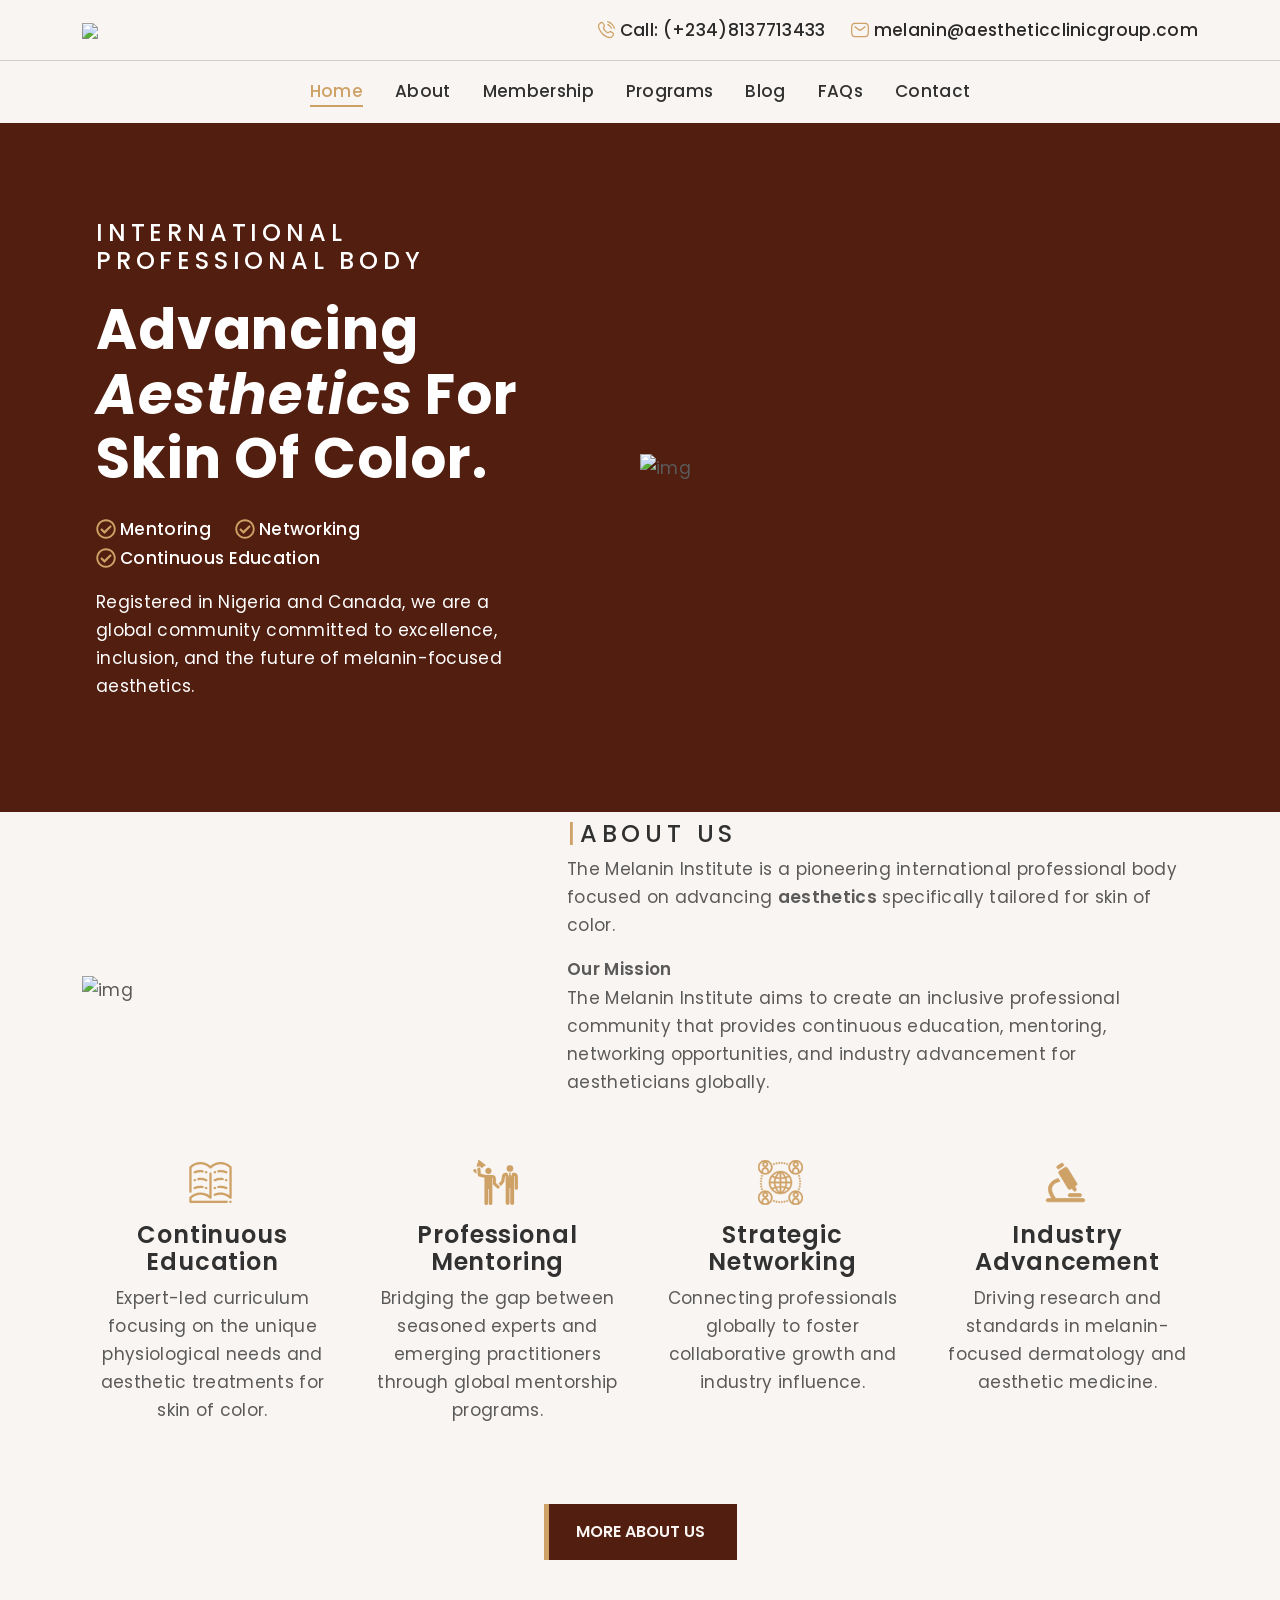
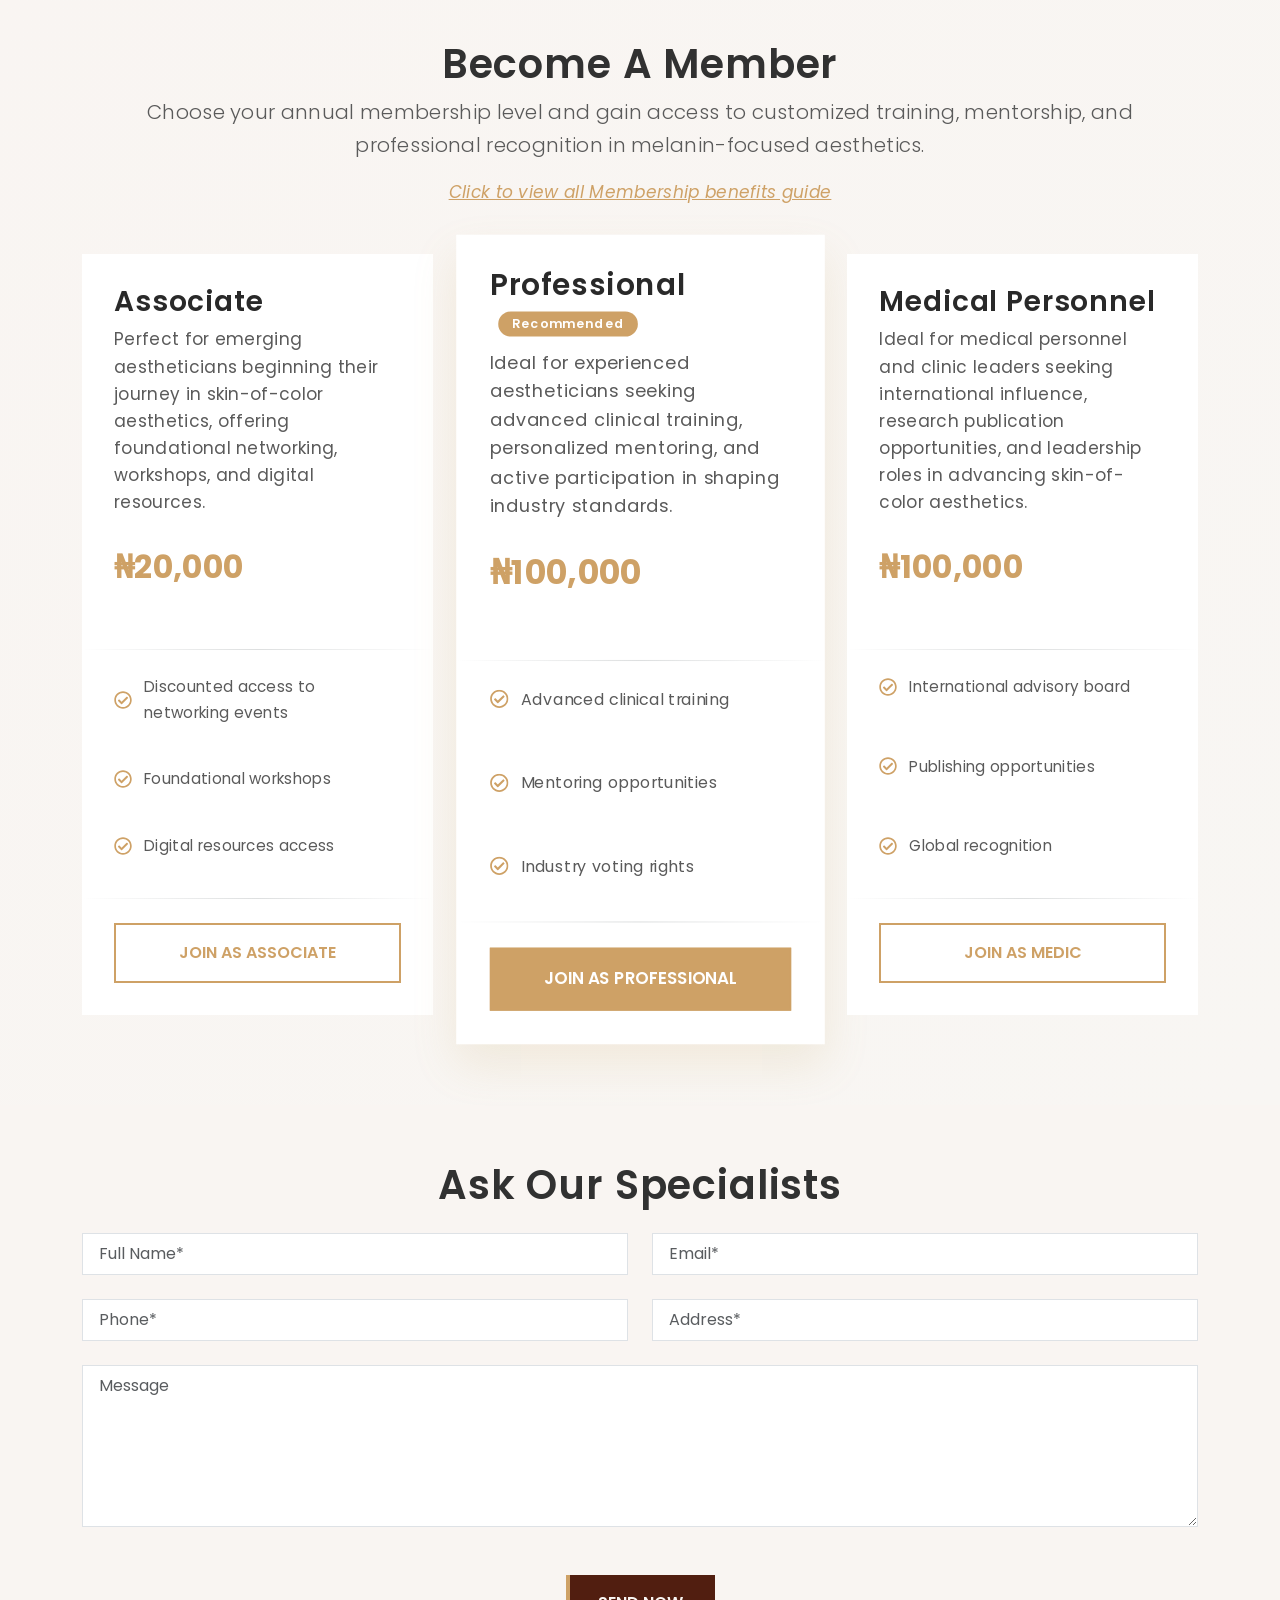
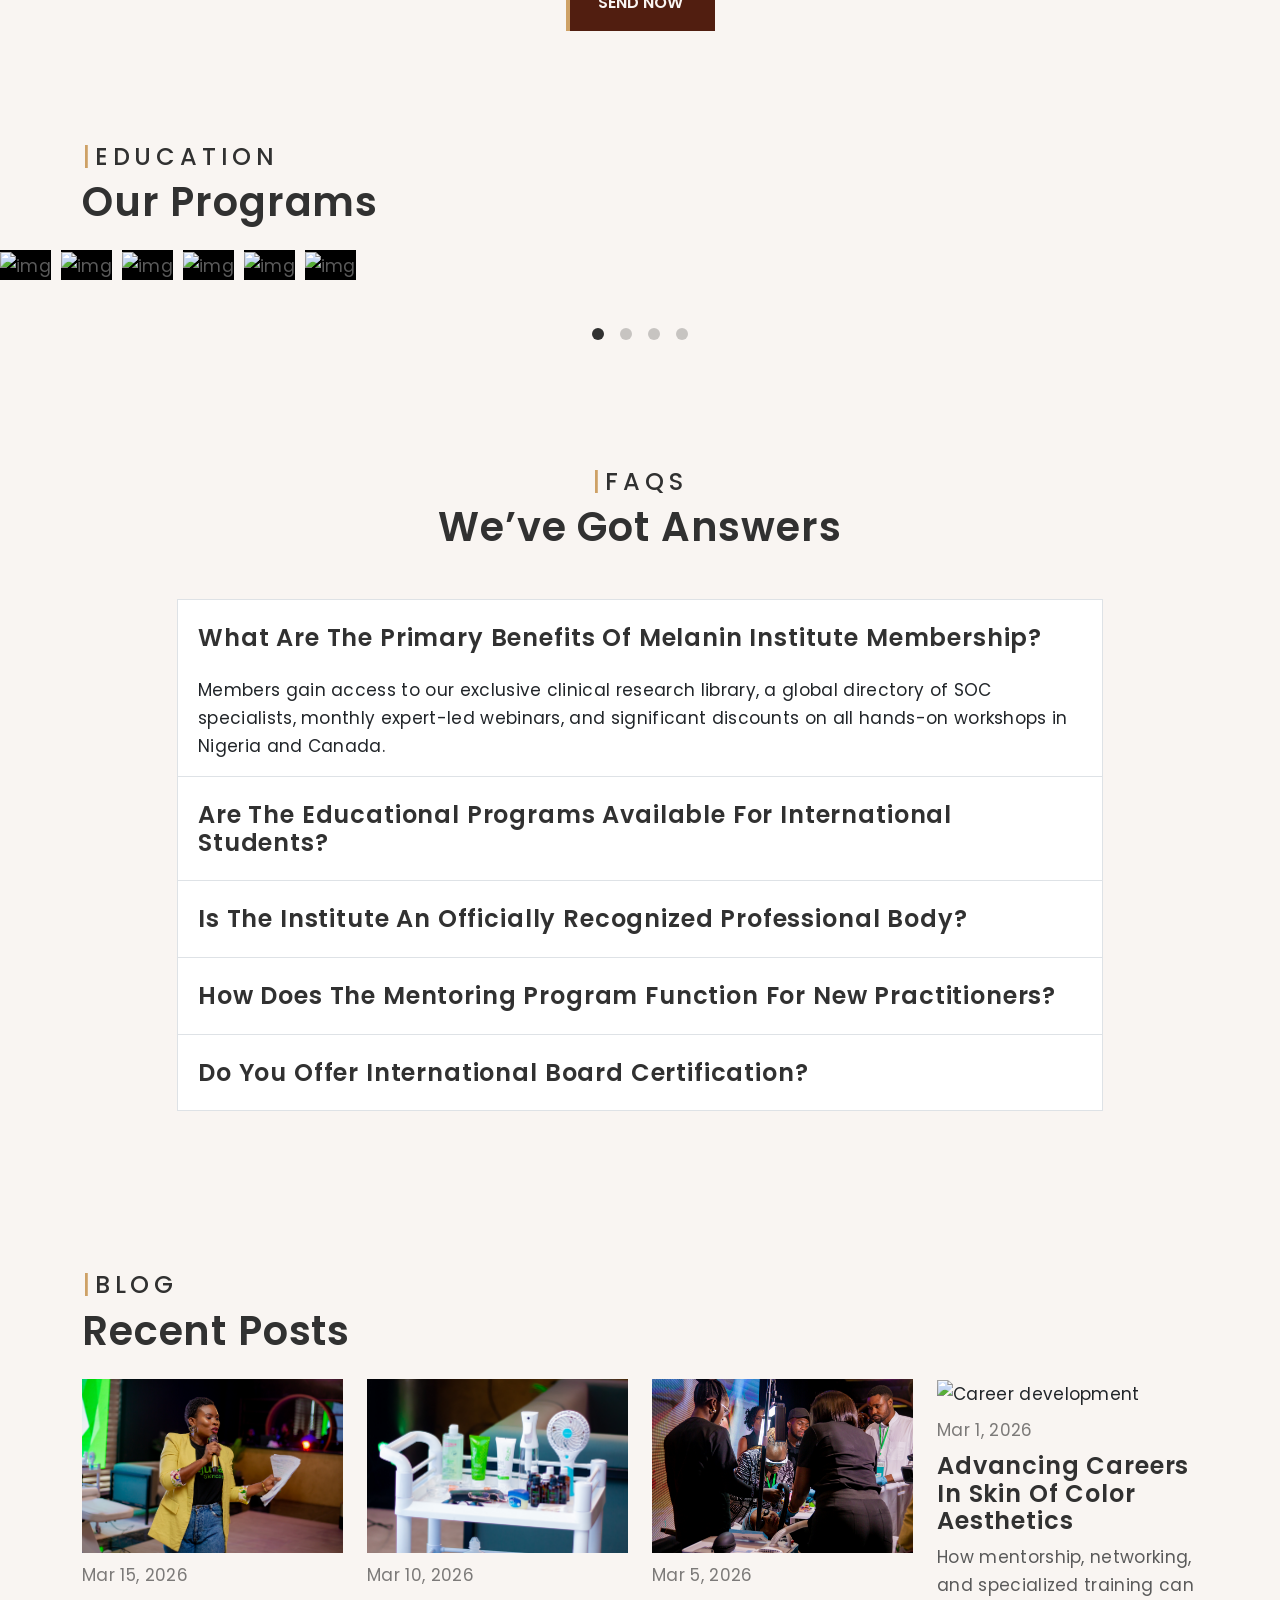
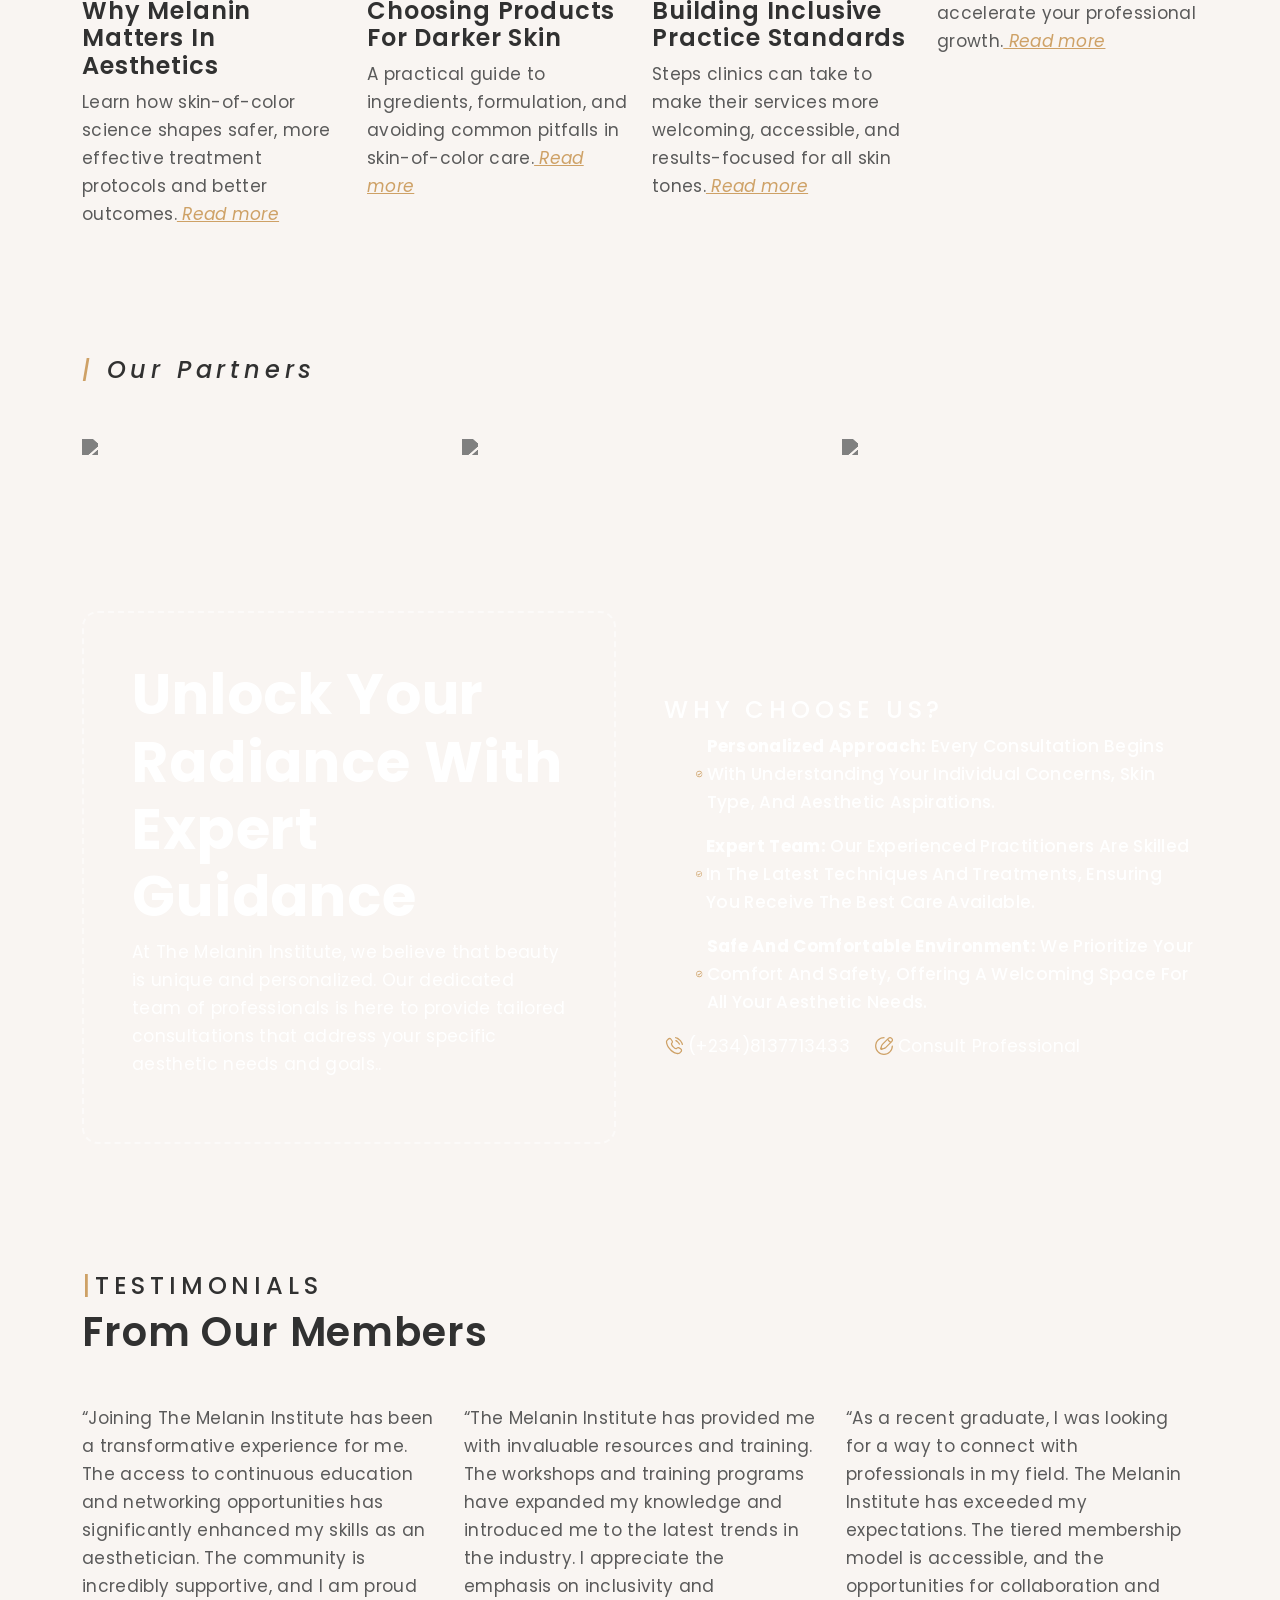
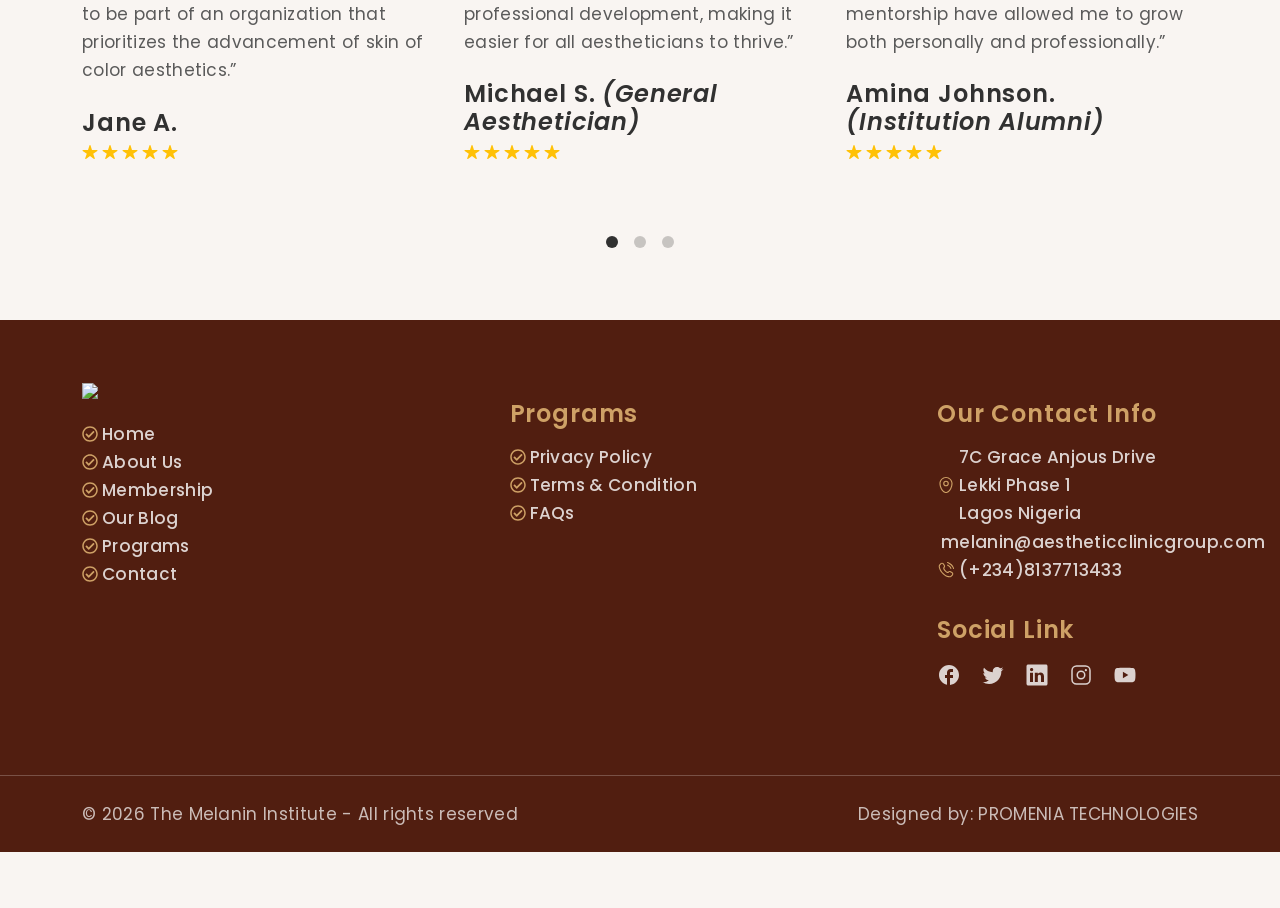
==== index.html @ 2c400ce8 "Update phone numbers and text in index.html" ====
<!DOCTYPE html>
<html lang="en">

<head>
  <meta charset="utf-8">
  <meta http-equiv="X-UA-Compatible" content="IE=edge">
  <meta name="viewport" content="width=device-width, initial-scale=1.0, viewport-fit=cover">
  <meta name="description" content="The Melanin Institute: International professional body advancing aesthetics for skin of color. Mentoring, networking, and continuous education across Nigeria, Canada, and beyond.">
  <meta name="keywords" content="melanin aesthetics, dermatology, skin of color, aesthetician mentoring, professional networking, aesthetic education">
  <meta name="author" content="The Melanin Institute">
  <meta name="robots" content="index, follow, max-snippet:-1, max-image-preview:large, max-video-preview:-1">
  <meta name="format-detection" content="telephone=no">
  <meta name="apple-mobile-web-app-capable" content="yes">
  <meta name="apple-mobile-web-app-status-bar-style" content="black-translucent">
  <meta name="theme-color" content="#cca168">
  
  <!-- Open Graph / Social Media Tags -->
  <meta property="og:type" content="website">
  <meta property="og:url" content="https://themelanininstitute.org/">
  <meta property="og:title" content="The Melanin Institute - Advancing Aesthetics for Skin of Color">
  <meta property="og:description" content="International professional body for continuous education, mentoring, and networking in melanin-focused dermatology.">
  <meta property="og:image" content="images/og-image.jpg">
  <meta property="og:site_name" content="The Melanin Institute">
  
  <!-- Twitter Tags -->
  <meta name="twitter:card" content="summary_large_image">
  <meta name="twitter:title" content="The Melanin Institute - Advancing Aesthetics for Skin of Color">
  <meta name="twitter:description" content="International professional body for continuous education, mentoring, and networking in melanin-focused dermatology.">
  <meta name="twitter:image" content="images/twitter-image.jpg">
  
  <!-- Canonical URL -->
  <link rel="canonical" href="https://themelanininstitute.org/">
  
  <!-- Prefetch DNS for external resources -->
  <link rel="dns-prefetch" href="//fonts.googleapis.com">
  <link rel="dns-prefetch" href="//cdn.jsdelivr.net">
  <link rel="preconnect" href="https://fonts.googleapis.com" crossorigin>
  <link rel="preconnect" href="https://fonts.gstatic.com" crossorigin>
  <link rel="preconnect" href="https://cdn.jsdelivr.net">
  
  <title>The Melanin Institute - Advancing Aesthetics for Skin of Color | Mentoring & Networking</title>

<!-- Critical CSS Inline (12KB - eliminates render blocking) -->
<style>
/* Critical Above-the-fold CSS */
:root {
  --primary-color: #cca168;
  --secondary-color: #671b08;
  --black-color: #292929;
  --light-color: #fdfdfd;
}
* { box-sizing: border-box; }
body { 
  margin: 0; 
  font-family: "Poppins", sans-serif; 
  font-size: 16px; 
  line-height: 1.64; 
  color: #5A5A5A; 
  background-color: #fdfdfd; 
}
#header { position: relative; z-index: 1000; }
.navbar-brand img { max-height: 60px; width: auto; }
.navbar-nav .nav-link { font-weight: 500; text-transform: capitalize; transition: color 0.3s; }
.navbar-nav .nav-link:hover, .nav-link.active { color: var(--primary-color) !important; }
#billboard { background-color: var(--secondary-color); }
#billboard .display-4 { font-size: clamp(2rem, 5vw, 3.5rem); font-weight: 700; line-height: 1.15; }
.btn-primary { background-color: var(--primary-color); color: white; padding: 1rem 2rem; font-weight: 500; text-transform: uppercase; border-radius: 0; transition: all 0.5s; }
.btn-primary:hover { background-color: var(--primary-color); transform: translateY(-2px); }
h6 { font-weight: 500; text-transform: uppercase; letter-spacing: 0.3rem; }
.display-6 { font-size: clamp(1.8rem, 4vw, 2.5rem); font-weight: 600; }
.text-primary { color: var(--primary-color) !important; }
.text-white { color: white !important; }
.container { max-width: 1465px; margin: 0 auto; padding: 0 15px; }
.d-flex { display: flex; }
.align-items-center { align-items: center; }
.justify-content-center { justify-content: center; }
.mb-4 { margin-bottom: 1.5rem; }

.back-to-top {
  position: fixed;
  right: 1rem;
  bottom: 1rem;
  width: 44px;
  height: 44px;
  border: none;
  border-radius: 50%;
  background: var(--primary-color);
  color: #fff;
  display: flex;
  align-items: center;
  justify-content: center;
  box-shadow: 0 8px 18px rgba(0, 0, 0, 0.16);
  cursor: pointer;
  opacity: 0;
  visibility: hidden;
  transform: translateY(12px);
  transition: opacity 0.3s ease, transform 0.3s ease, visibility 0.3s ease, background-color 0.3s ease;
  z-index: 1200;
}

.back-to-top:hover,
.back-to-top:focus-visible {
  background: var(--secondary-color);
  transform: translateY(0);
  outline: none;
}

.back-to-top.is-visible {
  opacity: 1;
  visibility: visible;
  transform: translateY(0);
}

.back-to-top svg {
  width: 18px;
  height: 18px;
}

@media (max-width: 576px) {
  .back-to-top {
    right: 0.75rem;
    bottom: 0.75rem;
    width: 38px;
    height: 38px;
  }

  .back-to-top svg {
    width: 16px;
    height: 16px;
  }
}
</style>

<!-- Preload Critical Resources (LCP + Fonts) -->
<link rel="preload" href="images/Hero1.png" as="image" fetchpriority="high">
<link rel="preload" href="images/logo_new.png" as="image" fetchpriority="high">
<link rel="preload" as="style" href="https://fonts.googleapis.com/css2?family=Poppins:ital,wght@0,300..700;1,400..600&display=swap">
<link href="https://fonts.googleapis.com/css2?family=Poppins:ital,wght@0,300..700;1,400..600&display=swap" rel="stylesheet">
<link rel="preconnect" href="https://fonts.googleapis.com" crossorigin>
<link rel="preconnect" href="https://fonts.gstatic.com" crossorigin>
<link rel="preconnect" href="https://cdn.jsdelivr.net" crossorigin>

<!-- Non-critical CSS (async/defer via media) -->
<link rel="preload" href="css/bootstrap.min.css" as="style" onload="this.onload=null;this.rel='stylesheet'">
<noscript><link rel="stylesheet" href="css/bootstrap.min.css"></noscript>
<link rel="preload" href="css/vendor.css" as="style" onload="this.onload=null;this.rel='stylesheet'">
<noscript><link rel="stylesheet" href="css/vendor.css"></noscript>
<link rel="stylesheet" href="https://cdn.jsdelivr.net/npm/swiper@9/swiper-bundle.min.css" media="print" onload="this.media='all'">
<link rel="stylesheet" href="style.css" media="print" onload="this.media='all'">
<link rel="icon" type="image/png" href="images/favicon.png"><link href="https://unpkg.com/aos@2.3.1/dist/aos.css" rel="stylesheet">
</head>

<body>
  <script>
    const urlParams = new URLSearchParams(window.location.search);
    const status = urlParams.get('contact_status');
    const message = urlParams.get('message');

    if (status) {
      const alertDiv = document.createElement('div');
      alertDiv.style.position = 'fixed';
      alertDiv.style.top = '1rem';
      alertDiv.style.right = '1rem';
      alertDiv.style.zIndex = '9999';
      alertDiv.style.padding = '1rem 1.2rem';
      alertDiv.style.borderRadius = '0.45rem';
      alertDiv.style.boxShadow = '0 5px 18px rgba(0,0,0,0.2)';
      alertDiv.style.color = '#fff';
      alertDiv.style.backgroundColor = (status === 'success') ? '#28a745' : '#dc3545';
      alertDiv.innerHTML = (status === 'success') ? 'Thank you! Your message has been sent.' : decodeURIComponent(message || 'Unable to send your message.');

      document.body.appendChild(alertDiv);

      setTimeout(() => {
        alertDiv.remove();
        history.replaceState(null, '', window.location.pathname);
      }, 5000);
    }
  </script>
  <svg xmlns="http://www.w3.org/2000/svg" style="display: none;">

    <symbol id="pen-new-round" viewBox="0 0 24 24">
      <path fill="currentColor" fill-rule="evenodd"
        d="M1.25 12C1.25 6.063 6.063 1.25 12 1.25a.75.75 0 0 1 0 1.5A9.25 9.25 0 1 0 21.25 12a.75.75 0 0 1 1.5 0c0 5.937-4.813 10.75-10.75 10.75S1.25 17.937 1.25 12m15.52-9.724a3.503 3.503 0 0 1 4.954 4.953l-6.648 6.649c-.371.37-.604.604-.863.806a5.34 5.34 0 0 1-.987.61c-.297.141-.61.245-1.107.411l-2.905.968a1.492 1.492 0 0 1-1.887-1.887l.968-2.905c.166-.498.27-.81.411-1.107c.167-.35.372-.68.61-.987c.202-.26.435-.492.806-.863zm3.893 1.06a2.003 2.003 0 0 0-2.832 0l-.376.377c.022.096.054.21.098.338c.143.413.415.957.927 1.469a3.875 3.875 0 0 0 1.807 1.025l.376-.376a2.003 2.003 0 0 0 0-2.832m-1.558 4.391a5.397 5.397 0 0 1-1.686-1.146a5.395 5.395 0 0 1-1.146-1.686L11.218 9.95c-.417.417-.58.582-.72.76a3.84 3.84 0 0 0-.437.71c-.098.203-.172.423-.359.982l-.431 1.295l1.032 1.033l1.295-.432c.56-.187.779-.261.983-.358c.251-.12.49-.267.71-.439c.177-.139.342-.302.759-.718z"
        clip-rule="evenodd" />
    </symbol>
    <symbol id="mask-happly" viewBox="0 0 24 24">
      <path fill="currentColor"
        d="M7.17 9.335c.124-.247.587-.585 1.33-.585c.743 0 1.206.338 1.33.585a.75.75 0 1 0 1.34-.67C10.713 7.747 9.604 7.25 8.5 7.25s-2.212.497-2.67 1.415a.75.75 0 1 0 1.34.67m8.33-.585c-.743 0-1.206.338-1.33.585a.75.75 0 0 1-1.34-.67c.458-.918 1.566-1.415 2.67-1.415c1.104 0 2.212.497 2.67 1.415a.75.75 0 1 1-1.34.67c-.124-.247-.587-.585-1.33-.585" />
      <path fill="currentColor" fill-rule="evenodd"
        d="m8.835 2.212l-1.11-.185c-1.033-.172-1.888-.315-2.57-.331c-.716-.017-1.379.098-1.933.567c-.553.468-.776 1.104-.876 1.812c-.096.675-.096 1.54-.096 2.587V12c0 5.964 4.624 8.814 7.355 9.976l.027.012c.34.144.658.28 1.024.371c.386.096.796.137 1.344.137s.958-.04 1.344-.137c.366-.091.684-.227 1.024-.372l.027-.01c2.731-1.163 7.355-4.013 7.355-9.977V6.662c0-1.047 0-1.912-.096-2.587c-.1-.709-.323-1.344-.876-1.812c-.554-.47-1.217-.584-1.933-.567c-.682.016-1.537.159-2.57.331l-1.11.185c-1.664.277-2.414.4-3.165.4c-.751 0-1.501-.123-3.165-.4M4.192 3.407c.154-.13.384-.225.927-.211c.563.013 1.312.136 2.415.32l1.128.188c1.57.262 2.448.408 3.338.408c.89 0 1.767-.146 3.338-.408l1.128-.188c1.103-.184 1.852-.307 2.415-.32c.543-.014.773.08.927.211c.154.13.285.342.361.879c.08.557.081 1.315.081 2.433V12c0 5.017-3.854 7.495-6.442 8.596c-.371.158-.587.248-.827.308c-.23.057-.51.092-.981.092s-.751-.035-.981-.092c-.24-.06-.456-.15-.827-.308C7.604 19.495 3.75 17.016 3.75 12V6.719c0-1.118.002-1.876.081-2.433c.076-.537.207-.749.361-.879"
        clip-rule="evenodd" />
      <path fill="currentColor"
        d="M7.957 13.483a.753.753 0 0 0 .028 1.063l.03.027l.06.05c.05.04.117.093.203.152c.173.118.422.266.751.412c.663.29 1.64.563 2.971.563c1.33 0 2.308-.272 2.97-.563c.33-.146.58-.294.752-.412a3.046 3.046 0 0 0 .262-.202l.02-.018l.008-.006l.003-.003l.001-.002h.001a.75.75 0 0 0-1.026-1.095l-.006.005l-.01.008a1.557 1.557 0 0 1-.101.076c-.101.069-.268.17-.507.275c-.475.21-1.247.437-2.367.437c-1.12 0-1.892-.228-2.367-.437a3.126 3.126 0 0 1-.59-.335a.827.827 0 0 1-.019-.016l-.014-.012a.75.75 0 0 0-1.053.033" />
    </symbol>
    <symbol id="tag-price" viewBox="0 0 24 24">
      <path fill="currentColor" fill-rule="evenodd"
        d="M11.238 2.799c-.614.081-1.372.255-2.45.504l-1.229.284c-.91.21-1.538.356-2.017.52c-.463.159-.725.315-.922.513c-.198.197-.354.459-.513.922c-.164.479-.31 1.106-.52 2.017l-.284 1.228c-.249 1.079-.423 1.837-.504 2.451c-.08.598-.061 1.003.045 1.371c.105.368.304.721.688 1.186c.395.478.944 1.029 1.727 1.812l1.83 1.83c1.359 1.359 2.326 2.324 3.158 2.958c.814.622 1.41.855 2.015.855c.606 0 1.201-.233 2.016-.855c.831-.634 1.799-1.6 3.158-2.959c1.36-1.36 2.325-2.327 2.96-3.158c.62-.815.854-1.41.854-2.016c0-.605-.233-1.2-.855-2.015c-.634-.832-1.6-1.8-2.959-3.159l-1.83-1.83c-.782-.782-1.333-1.331-1.81-1.726c-.466-.384-.819-.583-1.187-.688c-.368-.106-.773-.124-1.37-.045m-.196-1.487c.717-.095 1.346-.092 1.98.09c.635.182 1.17.513 1.728.973c.54.446 1.14 1.046 1.891 1.797l1.896 1.896c1.31 1.31 2.348 2.348 3.05 3.27c.724.947 1.163 1.859 1.163 2.924c0 1.066-.439 1.978-1.162 2.925c-.703.922-1.74 1.96-3.051 3.27l-.08.08c-1.31 1.31-2.348 2.348-3.27 3.05c-.947.724-1.86 1.163-2.925 1.163c-1.065 0-1.977-.439-2.925-1.162c-.921-.703-1.959-1.74-3.27-3.051L4.173 16.64c-.75-.75-1.351-1.351-1.797-1.89c-.46-.559-.791-1.094-.973-1.728c-.182-.635-.185-1.264-.09-1.981c.091-.694.283-1.522.521-2.556l.3-1.303c.2-.863.362-1.567.555-2.128c.202-.587.455-1.08.871-1.496c.416-.416.91-.67 1.496-.87c.561-.194 1.265-.356 2.128-.555l1.303-.3c1.034-.24 1.862-.43 2.556-.522M9.49 7.995a1.25 1.25 0 1 0-1.768 1.768A1.25 1.25 0 0 0 9.49 7.995m-2.829-1.06a2.75 2.75 0 1 1 3.89 3.889a2.75 2.75 0 0 1-3.89-3.89m6.33 5.172a.88.88 0 0 0-.608.277c-.388.388-.286.775-.177.884c.11.109.497.21.884-.177c.784-.784 2.138-1.044 3.005-.177c.673.673.668 1.639.265 2.404a.75.75 0 0 1-1.04 1.045a2.202 2.202 0 0 1-1.472.232a.75.75 0 1 1 .302-1.47c.177.037.463-.02.708-.266c.387-.388.286-.775.177-.884c-.11-.109-.497-.21-.884.177c-.784.784-2.138 1.044-3.005.177c-.673-.673-.668-1.639-.265-2.404a.75.75 0 0 1 1.04-1.045c.34-.181.713-.277 1.085-.273a.75.75 0 0 1-.014 1.5"
        clip-rule="evenodd" />
    </symbol>
    <symbol id="user-speak" viewBox="0 0 24 24">
      <path fill="currentColor"
        d="M18.357 1.614a.75.75 0 0 1 1.029-.257L19 2l.386-.643h.001l.002.002l.004.002l.01.006a2.216 2.216 0 0 1 .113.076c.07.049.166.12.277.212c.222.185.512.462.802.838c.582.757 1.155 1.914 1.155 3.507c0 1.593-.573 2.75-1.155 3.507c-.29.376-.58.653-.802.838a4.16 4.16 0 0 1-.363.27l-.028.018l-.01.006l-.003.002l-.002.001s-.001.001-.387-.642l.386.643a.75.75 0 0 1-.776-1.283l.005-.004l.041-.027a2.7 2.7 0 0 0 .177-.136c.152-.128.362-.326.573-.6c.417-.543.844-1.386.844-2.593s-.427-2.05-.844-2.593a3.809 3.809 0 0 0-.573-.6a2.704 2.704 0 0 0-.218-.163l-.005-.004a.75.75 0 0 1-.253-1.026" />
      <path fill="currentColor" fill-rule="evenodd"
        d="M10 1.25a4.75 4.75 0 1 0 0 9.5a4.75 4.75 0 0 0 0-9.5M6.75 6a3.25 3.25 0 1 1 6.5 0a3.25 3.25 0 0 1-6.5 0M10 12.25c-2.313 0-4.445.526-6.024 1.414C2.42 14.54 1.25 15.866 1.25 17.5v.102c-.001 1.162-.002 2.62 1.277 3.662c.629.512 1.51.877 2.7 1.117c1.192.242 2.747.369 4.773.369s3.58-.127 4.774-.369c1.19-.24 2.07-.605 2.7-1.117c1.279-1.042 1.277-2.5 1.276-3.662V17.5c0-1.634-1.17-2.96-2.725-3.836c-1.58-.888-3.711-1.414-6.025-1.414M2.75 17.5c0-.851.622-1.775 1.961-2.528c1.316-.74 3.184-1.222 5.29-1.222c2.104 0 3.972.482 5.288 1.222c1.34.753 1.961 1.677 1.961 2.528c0 1.308-.04 2.044-.724 2.6c-.37.302-.99.597-2.05.811c-1.057.214-2.502.339-4.476.339c-1.974 0-3.42-.125-4.476-.339c-1.06-.214-1.68-.509-2.05-.81c-.684-.557-.724-1.293-.724-2.601"
        clip-rule="evenodd" />
      <path fill="currentColor"
        d="M17.386 3.357a.75.75 0 0 0-1.029.257l.248 1.024l.008.005a1.529 1.529 0 0 1 .293.29A1.7 1.7 0 0 1 17.25 6c0 .507-.177.85-.344 1.068a1.53 1.53 0 0 1-.293.29l-.008.004a.75.75 0 0 0 .781 1.281L17 8l.386.643h.001l.002-.002l.003-.001l.007-.005l.02-.012l.054-.037a3.027 3.027 0 0 0 .621-.604A3.2 3.2 0 0 0 18.75 6a3.2 3.2 0 0 0-.655-1.982a3.027 3.027 0 0 0-.622-.604a1.749 1.749 0 0 0-.054-.037l-.02-.012l-.007-.005l-.003-.001l-.002-.001S17.386 3.357 17 4z" />
    </symbol>
    <symbol id="clock-square" viewBox="0 0 24 24">
      <path fill="currentColor" fill-rule="evenodd"
        d="M11.943 1.25h.114c2.309 0 4.118 0 5.53.19c1.444.194 2.584.6 3.479 1.494c.895.895 1.3 2.035 1.494 3.48c.19 1.411.19 3.22.19 5.529v.114c0 2.309 0 4.118-.19 5.53c-.194 1.444-.6 2.584-1.494 3.479c-.895.895-2.035 1.3-3.48 1.494c-1.411.19-3.22.19-5.529.19h-.114c-2.309 0-4.118 0-5.53-.19c-1.444-.194-2.584-.6-3.479-1.494c-.895-.895-1.3-2.035-1.494-3.48c-.19-1.411-.19-3.22-.19-5.529v-.114c0-2.309 0-4.118.19-5.53c.194-1.444.6-2.584 1.494-3.479c.895-.895 2.035-1.3 3.48-1.494c1.411-.19 3.22-.19 5.529-.19m-5.33 1.676c-1.278.172-2.049.5-2.618 1.069c-.57.57-.897 1.34-1.069 2.619c-.174 1.3-.176 3.008-.176 5.386s.002 4.086.176 5.386c.172 1.279.5 2.05 1.069 2.62c.57.569 1.34.896 2.619 1.068c1.3.174 3.008.176 5.386.176s4.086-.002 5.386-.176c1.279-.172 2.05-.5 2.62-1.069c.569-.57.896-1.34 1.068-2.619c.174-1.3.176-3.008.176-5.386s-.002-4.086-.176-5.386c-.172-1.279-.5-2.05-1.069-2.62c-.57-.569-1.34-.896-2.619-1.068c-1.3-.174-3.008-.176-5.386-.176s-4.086.002-5.386.176M12 7.25a.75.75 0 0 1 .75.75v3.69l2.28 2.28a.75.75 0 1 1-1.06 1.06l-2.134-2.134c-.29-.289-.434-.433-.51-.617c-.076-.184-.076-.388-.076-.797V8a.75.75 0 0 1 .75-.75"
        clip-rule="evenodd" />
    </symbol>
    <symbol id="arrow-down" viewBox="0 0 24 24">
      <path fill="currentColor" d="m7 10l5 5l5-5z" />
    </symbol>
    <symbol id="check-circle" viewBox="0 0 512 512">
      <path fill="currentColor"
        d="M256 8C119.033 8 8 119.033 8 256s111.033 248 248 248s248-111.033 248-248S392.967 8 256 8m0 48c110.532 0 200 89.451 200 200c0 110.532-89.451 200-200 200c-110.532 0-200-89.451-200-200c0-110.532 89.451-200 200-200m140.204 130.267l-22.536-22.718c-4.667-4.705-12.265-4.736-16.97-.068L215.346 303.697l-59.792-60.277c-4.667-4.705-12.265-4.736-16.97-.069l-22.719 22.536c-4.705 4.667-4.736 12.265-.068 16.971l90.781 91.516c4.667 4.705 12.265 4.736 16.97.068l172.589-171.204c4.704-4.668 4.734-12.266.067-16.971" />
    </symbol>
    <symbol id="play-button" viewBox="0 0 24 24">
      <path fill="currentColor"
        d="M9.5 15.584V8.416a.5.5 0 0 1 .77-.42l5.576 3.583a.5.5 0 0 1 0 .842l-5.576 3.584a.5.5 0 0 1-.77-.42Z" />
      <path fill="currentColor"
        d="M1 12C1 5.925 5.925 1 12 1s11 4.925 11 11s-4.925 11-11 11S1 18.075 1 12m11-9.5A9.5 9.5 0 0 0 2.5 12a9.5 9.5 0 0 0 9.5 9.5a9.5 9.5 0 0 0 9.5-9.5A9.5 9.5 0 0 0 12 2.5" />
    </symbol>
    <symbol id="navbar-icon" viewBox="0 0 16 16">
      <path
        d="M14 10.5a.5.5 0 0 0-.5-.5h-3a.5.5 0 0 0 0 1h3a.5.5 0 0 0 .5-.5zm0-3a.5.5 0 0 0-.5-.5h-7a.5.5 0 0 0 0 1h7a.5.5 0 0 0 .5-.5zm0-3a.5.5 0 0 0-.5-.5h-11a.5.5 0 0 0 0 1h11a.5.5 0 0 0 .5-.5z" />
    </symbol>
    <symbol id="location" viewBox="0 0 24 24">
      <path fill="currentColor" fill-rule="evenodd"
        d="M3.25 10.143C3.25 5.244 7.155 1.25 12 1.25c4.845 0 8.75 3.994 8.75 8.893c0 2.365-.674 4.905-1.866 7.099c-1.19 2.191-2.928 4.095-5.103 5.112a4.2 4.2 0 0 1-3.562 0c-2.175-1.017-3.913-2.92-5.103-5.112c-1.192-2.194-1.866-4.734-1.866-7.099M12 2.75c-3.992 0-7.25 3.297-7.25 7.393c0 2.097.603 4.392 1.684 6.383c1.082 1.993 2.612 3.624 4.42 4.469a2.7 2.7 0 0 0 2.291 0c1.809-.845 3.339-2.476 4.421-4.469c1.081-1.99 1.684-4.286 1.684-6.383c0-4.096-3.258-7.393-7.25-7.393m0 5a2.25 2.25 0 1 0 0 4.5a2.25 2.25 0 0 0 0-4.5M8.25 10a3.75 3.75 0 1 1 7.5 0a3.75 3.75 0 0 1-7.5 0"
        clip-rule="evenodd" />
    </symbol>
    <symbol id="phone" viewBox="0 0 24 24">
      <path fill="currentColor" fill-rule="evenodd"
        d="M4.718 3.092c1.226-1.291 3.254-1.05 4.268.384l1.26 1.784c.811 1.147.743 2.74-.225 3.76l-.245.257a.25.25 0 0 0-.002.006c-.013.036-.045.152-.013.372c.067.455.418 1.381 1.846 2.884c1.432 1.508 2.3 1.863 2.703 1.929a.608.608 0 0 0 .294-.007l.408-.43c.874-.92 2.236-1.101 3.335-.469l1.91 1.1c1.633.94 2.013 3.239.708 4.613l-1.42 1.495c-.443.467-1.048.866-1.795.94c-1.824.18-6.049-.055-10.478-4.719c-4.134-4.351-4.919-8.136-5.018-9.985l.666-.036l-.666.036c-.049-.914.358-1.697.894-2.262zm3.043 1.25c-.512-.724-1.433-.768-1.956-.217l-1.57 1.652c-.33.35-.505.75-.483 1.149c.08 1.51.731 4.952 4.607 9.032c4.064 4.28 7.809 4.4 9.244 4.259c.283-.028.575-.186.854-.48l1.42-1.495c.614-.646.453-1.808-.368-2.28l-1.91-1.1c-.513-.295-1.114-.204-1.499.202l-.456.48l-.527-.501c.527.5.527.501.526.502l-.001.001l-.003.004l-.007.006l-.014.014a1.007 1.007 0 0 1-.136.112c-.08.056-.186.119-.321.172c-.276.109-.64.167-1.091.094c-.878-.142-2.028-.773-3.55-2.376c-1.528-1.608-2.113-2.807-2.243-3.7c-.067-.454-.014-.817.084-1.092a1.591 1.591 0 0 1 .23-.427l.03-.037l.014-.015l.006-.007l.003-.003l.002-.001s0-.002.533.503l-.532-.505l.287-.302c.445-.469.51-1.263.088-1.86z"
        clip-rule="evenodd" />
      <path fill="currentColor"
        d="M13.26 1.88a.751.751 0 0 1 .861-.62c.025.005.107.02.15.03c.085.018.204.048.352.09c.297.087.712.23 1.21.458c.996.457 2.321 1.256 3.697 2.631c1.376 1.376 2.175 2.702 2.632 3.698c.228.498.37.912.457 1.21a5.727 5.727 0 0 1 .113.454l.005.031a.765.765 0 0 1-.617.878a.75.75 0 0 1-.86-.617a2.82 2.82 0 0 0-.081-.327a7.395 7.395 0 0 0-.38-1.004c-.39-.85-1.092-2.024-2.33-3.262c-1.237-1.238-2.411-1.939-3.262-2.329a7.394 7.394 0 0 0-1.003-.38a5.749 5.749 0 0 0-.318-.08a.759.759 0 0 1-.626-.861" />
      <path fill="currentColor" fill-rule="evenodd"
        d="M13.486 5.33a.75.75 0 0 1 .927-.516l-.206.721l.207-.72h.002l.004.001l.007.002l.02.007a2.995 2.995 0 0 1 .233.089c.146.062.345.158.59.303c.49.29 1.157.77 1.942 1.556c.785.785 1.267 1.453 1.556 1.942c.145.245.241.444.304.59a2.968 2.968 0 0 1 .089.233l.006.02l.002.008l.001.003v.002l-.72.207l.721-.206a.75.75 0 0 1-1.44.422l-.003-.01a3.67 3.67 0 0 0-.25-.504c-.224-.377-.626-.947-1.326-1.647c-.7-.7-1.27-1.102-1.646-1.325a3.674 3.674 0 0 0-.504-.25l-.01-.004a.75.75 0 0 1-.506-.925"
        clip-rule="evenodd" />
    </symbol>
    <symbol id="email" viewBox="0 0 24 24">
      <path fill="currentColor" fill-rule="evenodd"
        d="M9.944 3.25h4.112c1.838 0 3.294 0 4.433.153c1.172.158 2.121.49 2.87 1.238c.748.749 1.08 1.698 1.238 2.87c.153 1.14.153 2.595.153 4.433v.112c0 1.838 0 3.294-.153 4.433c-.158 1.172-.49 2.121-1.238 2.87c-.749.748-1.698 1.08-2.87 1.238c-1.14.153-2.595.153-4.433.153H9.944c-1.838 0-3.294 0-4.433-.153c-1.172-.158-2.121-.49-2.87-1.238c-.748-.749-1.08-1.698-1.238-2.87c-.153-1.14-.153-2.595-.153-4.433v-.112c0-1.838 0-3.294.153-4.433c.158-1.172.49-2.121 1.238-2.87c.749-.748 1.698-1.08 2.87-1.238c1.14-.153 2.595-.153 4.433-.153M5.71 4.89c-1.006.135-1.586.389-2.01.812c-.422.423-.676 1.003-.811 2.009c-.138 1.028-.14 2.382-.14 4.289c0 1.907.002 3.262.14 4.29c.135 1.005.389 1.585.812 2.008c.423.423 1.003.677 2.009.812c1.028.138 2.382.14 4.289.14h4c1.907 0 3.262-.002 4.29-.14c1.005-.135 1.585-.389 2.008-.812c.423-.423.677-1.003.812-2.009c.138-1.028.14-2.382.14-4.289c0-1.907-.002-3.261-.14-4.29c-.135-1.005-.389-1.585-.812-2.008c-.423-.423-1.003-.677-2.009-.812c-1.027-.138-2.382-.14-4.289-.14h-4c-1.907 0-3.261.002-4.29.14m-.287 2.63a.75.75 0 0 1 1.056-.096L8.64 9.223c.933.777 1.58 1.315 2.128 1.667c.529.34.888.455 1.233.455c.345 0 .704-.114 1.233-.455c.547-.352 1.195-.89 2.128-1.667l2.159-1.8a.75.75 0 1 1 .96 1.153l-2.196 1.83c-.887.74-1.605 1.338-2.24 1.746c-.66.425-1.303.693-2.044.693c-.741 0-1.384-.269-2.045-.693c-.634-.408-1.352-1.007-2.239-1.745L5.52 8.577a.75.75 0 0 1-.096-1.057"
        clip-rule="evenodd" />
    </symbol>
    <symbol xmlns="http://www.w3.org/2000/svg" id="clock" viewBox="0 0 24 24">
      <path fill="currentColor" fill-rule="evenodd"
        d="M12 2.75a9.25 9.25 0 1 0 0 18.5a9.25 9.25 0 0 0 0-18.5M1.25 12C1.25 6.063 6.063 1.25 12 1.25S22.75 6.063 22.75 12S17.937 22.75 12 22.75S1.25 17.937 1.25 12M12 7.25a.75.75 0 0 1 .75.75v3.69l2.28 2.28a.75.75 0 1 1-1.06 1.06l-2.5-2.5a.75.75 0 0 1-.22-.53V8a.75.75 0 0 1 .75-.75"
        clip-rule="evenodd" />
    </symbol>
    <symbol xmlns="http://www.w3.org/2000/svg" id="star" viewBox="0 0 512 512">
      <path fill="currentColor"
        d="M394 480a16 16 0 0 1-9.39-3L256 383.76L127.39 477a16 16 0 0 1-24.55-18.08L153 310.35L23 221.2a16 16 0 0 1 9-29.2h160.38l48.4-148.95a16 16 0 0 1 30.44 0l48.4 149H480a16 16 0 0 1 9.05 29.2L359 310.35l50.13 148.53A16 16 0 0 1 394 480" />
    </symbol>
    <symbol xmlns="http://www.w3.org/2000/svg" id="play-circle" viewBox="0 0 24 24">
      <path fill="currentColor"
        d="m9.5 16.5l7-4.5l-7-4.5zM12 22q-2.075 0-3.9-.788t-3.175-2.137q-1.35-1.35-2.137-3.175T2 12q0-2.075.788-3.9t2.137-3.175q1.35-1.35 3.175-2.137T12 2q2.075 0 3.9.788t3.175 2.137q1.35 1.35 2.138 3.175T22 12q0 2.075-.788 3.9t-2.137 3.175q-1.35 1.35-3.175 2.138T12 22m0-2q3.35 0 5.675-2.325T20 12q0-3.35-2.325-5.675T12 4Q8.65 4 6.325 6.325T4 12q0 3.35 2.325 5.675T12 20m0-8" />
    </symbol>
    <symbol xmlns="http://www.w3.org/2000/svg" id="facebook" viewBox="0 0 24 24">
      <path fill="currentColor"
        d="M22 12c0-5.52-4.48-10-10-10S2 6.48 2 12c0 4.84 3.44 8.87 8 9.8V15H8v-3h2V9.5C10 7.57 11.57 6 13.5 6H16v3h-2c-.55 0-1 .45-1 1v2h3v3h-3v6.95c5.05-.5 9-4.76 9-9.95z" />
    </symbol>
    <symbol xmlns="http://www.w3.org/2000/svg" id="youtube" viewBox="0 0 32 32">
      <path fill="currentColor"
        d="M29.41 9.26a3.5 3.5 0 0 0-2.47-2.47C24.76 6.2 16 6.2 16 6.2s-8.76 0-10.94.59a3.5 3.5 0 0 0-2.47 2.47A36.13 36.13 0 0 0 2 16a36.13 36.13 0 0 0 .59 6.74a3.5 3.5 0 0 0 2.47 2.47c2.18.59 10.94.59 10.94.59s8.76 0 10.94-.59a3.5 3.5 0 0 0 2.47-2.47A36.13 36.13 0 0 0 30 16a36.13 36.13 0 0 0-.59-6.74ZM13.2 20.2v-8.4l7.27 4.2Z" />
    </symbol>
    <symbol xmlns="http://www.w3.org/2000/svg" id="instagram" viewBox="0 0 256 256">
      <path fill="currentColor"
        d="M128 80a48 48 0 1 0 48 48a48.05 48.05 0 0 0-48-48Zm0 80a32 32 0 1 1 32-32a32 32 0 0 1-32 32Zm48-136H80a56.06 56.06 0 0 0-56 56v96a56.06 56.06 0 0 0 56 56h96a56.06 56.06 0 0 0 56-56V80a56.06 56.06 0 0 0-56-56Zm40 152a40 40 0 0 1-40 40H80a40 40 0 0 1-40-40V80a40 40 0 0 1 40-40h96a40 40 0 0 1 40 40ZM192 76a12 12 0 1 1-12-12a12 12 0 0 1 12 12Z" />
    </symbol>
    <symbol xmlns="http://www.w3.org/2000/svg" id="twitter" viewBox="0 0 24 24">
      <path fill="currentColor"
        d="M22.46 6c-.77.35-1.6.58-2.46.69c.88-.53 1.56-1.37 1.88-2.38c-.83.5-1.75.85-2.72 1.05C18.37 4.5 17.26 4 16 4c-2.35 0-4.27 1.92-4.27 4.29c0 .34.04.67.11.98C8.28 9.09 5.11 7.38 3 4.79c-.37.63-.58 1.37-.58 2.15c0 1.49.75 2.81 1.91 3.56c-.71 0-1.37-.2-1.95-.5v.03c0 2.08 1.48 3.82 3.44 4.21a4.22 4.22 0 0 1-1.93.07a4.28 4.28 0 0 0 4 2.98a8.521 8.521 0 0 1-5.33 1.84c-.34 0-.68-.02-1.02-.06C3.44 20.29 5.7 21 8.12 21C16 21 20.33 14.46 20.33 8.79c0-.19 0-.37-.01-.56c.84-.6 1.56-1.36 2.14-2.23Z" />
    </symbol>
    <symbol xmlns="http://www.w3.org/2000/svg" id="linkedin" viewBox="0 0 512 512">
      <path fill="currentColor"
        d="M444.17 32H70.28C49.85 32 32 46.7 32 66.89v374.72C32 461.91 49.85 480 70.28 480h373.78c20.54 0 35.94-18.21 35.94-38.39V66.89C480.12 46.7 464.6 32 444.17 32Zm-273.3 373.43h-64.18V205.88h64.18ZM141 175.54h-.46c-20.54 0-33.84-15.29-33.84-34.43c0-19.49 13.65-34.42 34.65-34.42s33.85 14.82 34.31 34.42c-.01 19.14-13.31 34.43-34.66 34.43Zm264.43 229.89h-64.18V296.32c0-26.14-9.34-44-32.56-44c-17.74 0-28.24 12-32.91 23.69c-1.75 4.2-2.22 9.92-2.22 15.76v113.66h-64.18V205.88h64.18v27.77c9.34-13.3 23.93-32.44 57.88-32.44c42.13 0 74 27.77 74 87.64Z" />
    </symbol>
    <symbol xmlns="http://www.w3.org/2000/svg" id="search" viewBox="0 0 512 512">
      <path fill="currentColor"
        d="M456.69 421.39L362.6 327.3a173.81 173.81 0 0 0 34.84-104.58C397.44 126.38 319.06 48 222.72 48S48 126.38 48 222.72s78.38 174.72 174.72 174.72A173.81 173.81 0 0 0 327.3 362.6l94.09 94.09a25 25 0 0 0 35.3-35.3M97.92 222.72a124.8 124.8 0 1 1 124.8 124.8a124.95 124.95 0 0 1-124.8-124.8" />
    </symbol>
    <symbol xmlns="http://www.w3.org/2000/svg" id="arrow-down" viewBox="0 0 16 16">
      <path fill-rule="evenodd"
        d="M1.646 4.646a.5.5 0 0 1 .708 0L8 10.293l5.646-5.647a.5.5 0 0 1 .708.708l-6 6a.5.5 0 0 1-.708 0l-6-6a.5.5 0 0 1 0-.708z" />
    </symbol>
    <symbol xmlns="http://www.w3.org/2000/svg" id="plus" viewBox="0 0 16 16">
      <path d="M8 4a.5.5 0 0 1 .5.5v3h3a.5.5 0 0 1 0 1h-3v3a.5.5 0 0 1-1 0v-3h-3a.5.5 0 0 1 0-1h3v-3A.5.5 0 0 1 8 4z" />
    </symbol>
    <symbol xmlns="http://www.w3.org/2000/svg" id="minus" viewBox="0 0 16 16">
      <path d="M4 8a.5.5 0 0 1 .5-.5h7a.5.5 0 0 1 0 1h-7A.5.5 0 0 1 4 8z" />
    </symbol>
  </svg>

  <!--Header Starts-->
  <header id="header">
    <nav class="header-top">
      <div class="container">
        <div class="d-flex justify-content-between align-items-center py-3">
          <a class="navbar-brand" href="index.html">
            <img src="images/logo_new.png" class="logo img-fluid" loading="lazy">
          </a>
          <ul class="info d-flex flex-wrap justify-content-end align-items-center list-unstyled m-0">
            <li class="phone text-black fw-medium text-capitalize d-flex align-items-center ms-4">
              <svg class="text-primary me-1" width="20" height="20">
                <use xlink:href="#phone"></use>
              </svg> call: (+234)8137713433
            </li>
            <li class="time text-black fw-medium d-flex align-items-center ms-4">
              <svg class="text-primary me-1" width="20" height="20">
                <use xlink:href="#email"></use>
              </svg> <a href="mailto:melanin@aestheticclinicgroup.com" class="text-black fw-medium" style="text-transform: lowercase;">melanin@aestheticclinicgroup.com</a>
            </li>
          </ul>
        </div>
      </div>
    </nav>
    <hr class="m-0">
    <nav id="primary-header" class="navbar navbar-expand-lg py-3">
      <div class="container justify-content-end">
        <button class="navbar-toggler d-flex d-lg-none justify-content-end border-0 shadow-none p-0" type="button"
          data-bs-toggle="offcanvas" data-bs-target="#bdNavbar" aria-controls="bdNavbar" aria-expanded="false">
          <svg class="navbar-icon" width="60" height="60">
            <use xlink:href="#navbar-icon"></use>
          </svg>
        </button>
        <div class="header-bottom offcanvas offcanvas-end" id="bdNavbar" aria-labelledby="bdNavbarOffcanvasLabel">
          <div class="offcanvas-header px-4 mt-3 mb-1">
            <button type="button" class="btn-close btn-close-black shadow-none" data-bs-dismiss="offcanvas"
              aria-label="Close" data-bs-target="#bdNavbar"></button>
          </div>
          <div class="offcanvas-body align-items-center justify-content-center">
            <ul class="navbar-nav mb-2 mb-lg-0">
              <li class="nav-item px-3 py-1 py-lg-0">
                <a class="nav-link active p-0" aria-current="page" href="index.html">Home</a>
              </li>
            <!--  <li class="nav-item px-3 py-1 py-lg-0 dropdown">
                <a class="nav-link p-0 dropdown-toggle" data-bs-toggle="dropdown" href="#" role="button"
                  aria-expanded="false">pages <svg width="20" height="20" style="vertical-align: sub;">
                    <use xlink:href="#arrow-down"></use>
                  </svg></a>
                <ul class="dropdown-menu dropdown-menu-end animate slide mt-3 border-0 shadow">
                  <li><a href="index.html" class="dropdown-item">About </a>
                  </li>
                  <li><a href="index.html" class="dropdown-item">Blog </a>
                  </li>
                  <li><a href="index.html" class="dropdown-item">Blog-Single </a></li>
                  <li><a href="index.html" class="dropdown-item">Quote </a>
                  </li>
                  <li><a href="index.html" class="dropdown-item">Services </a></li>
                  <li><a href="index.html" class="dropdown-item">Service-Single
                      </a></li>
                  <li><a href="index.html" class="dropdown-item">Project </a></li>
                  <li><a href="index.html" class="dropdown-item">Project-Single
                      </a></li>
                  <li><a href="index.html" class="dropdown-item">Pricing </a></li>
                  <li><a href="index.html" class="dropdown-item">Contact </a></li>
                  <li><a href="index.html" class="dropdown-item">Our Team </a>
                  </li>
                  <li><a href="index.html" class="dropdown-item">Reviews </a></li>
                  <li><a href="index.html" class="dropdown-item">FAQs </a></li>
                </ul>
              </li> -->
              <li class="nav-item px-3 py-1 py-lg-0">
                <a class="nav-link p-0" href="#about-us">About</a>
              </li>
              <li class="nav-item px-3 py-1 py-lg-0">
                <a class="nav-link p-0" href="#services">Membership</a>
              </li>
              <li class="nav-item px-3 py-1 py-lg-0">
                <a class="nav-link p-0" href="#project">Programs</a>
              </li>
              <li class="nav-item px-3 py-1 py-lg-0">
                <a class="nav-link p-0" href="#blog">Blog</a>
              </li>
              <li class="nav-item px-3 py-1 py-lg-0">
                <a class="nav-link p-0" href="#faq">FAQs</a>
              </li>
              <li class="nav-item px-3 py-1 py-lg-0">
                <a class="nav-link p-0" href="#Contact">Contact</a>
            </ul>
          </div>
        </div>
      </div>
    </nav>
  </header>
  <!--Header Ends-->

  <!--Hero Starts-->
  <section id="billboard">
    <div class="row align-items-center g-0 bg-secondary flex-column-reverse flex-lg-row">
      <div class="col-12 col-md-6 col-lg-6">
        <div class="m-4 p-4 m-md-4 p-md-4 m-lg-5 p-lg-5">
          <h6 class="text-white" data-aos="fade-up" data-aos-delay="100"><span class="text-primary"></span>International Professional Body</h6>
          <h2 class="display-4 fw-bold text-white my-4" data-aos="fade-up" data-aos-delay="200">Advancing <i>Aesthetics</i> for
            Skin of Color.</h2>
          <ul class="info d-flex flex-wrap align-items-center list-unstyled" data-aos="fade-up" data-aos-delay="300">
            <li class="fw-medium text-white d-flex align-items-center me-4">
              <svg class="text-primary me-1" width="20" height="20">
                <use xlink:href="#check-circle"></use>
              </svg> Mentoring
            </li>
            <li class="fw-medium text-white d-flex align-items-center me-4">
              <svg class="text-primary me-1" width="20" height="20">
                <use xlink:href="#check-circle"></use>
              </svg> Networking
            </li>
            <li class="fw-medium text-white d-flex align-items-center me-4">
              <svg class="text-primary me-1" width="20" height="20">
                <use xlink:href="#check-circle"></use>
              </svg> Continuous Education
            </li>
          </ul>
          <p class="text-white" data-aos="fade-up" data-aos-delay="400">Registered in Nigeria and Canada, we are a global community committed to excellence, inclusion, and the future of melanin-focused aesthetics.</p>
        </div>
      </div>
      <div class="col-12 col-md-6 col-lg-6" data-aos="fade-left" data-aos-delay="500">
        <img src="images/Hero1.png" alt="img" class="img-fluid w-100" loading="lazy">
      </div>
    </div>
  </section>
<!--Hero Ends-->

<!--About Us Starts-->
  <section id="about-us" class="padding-small">
    <div class="container">
      <div class="row g-md-5 align-items-center">
        <div class="col-lg-5" data-aos="fade-right">
          <div class="imageblock position-relative">
            <img class="img-fluid" src="images/About_us.png" alt="img" loading="lazy">
         <!--   <div class="video-player position-absolute top-50 start-50 translate-middle">
              <a type="button" data-bs-toggle="modal" data-src="https://www.youtube.com/embed/W_tIumKa8VY"
                data-bs-target="#myModal" class="play-btn position-relative">
                <svg class="play-icon text-primary my-3" width="80" height="80">
                  <use xlink:href="#play-button"></use>
                </svg>
            </div> -->
            </a>
          </div>
        </div>
        <div class="col-lg-7 mt-3 mt-lg-0">
          <h6 data-aos="fade-up"><span class="text-primary">|</span>About Us</h6>
          <p data-aos="fade-up" data-aos-delay="100">The Melanin Institute is a pioneering international professional body focused on advancing 
            <span class="fw-semibold ">aesthetics</span> specifically tailored for skin of color.
          </p>
          <p class="fw-semibold m-0" data-aos="fade-up" data-aos-delay="200">Our Mission</p>
          <p data-aos="fade-up" data-aos-delay="300">The Melanin Institute aims to create an inclusive professional community that provides continuous education, mentoring, networking opportunities, 
            and industry advancement for aestheticians globally.</p>

        </div>
      </div>
    </div>
    <div class="container-fluid py-3 py-md-4">
      <div class="container">
        <div class="row mt-3 mt-md-4">
          <div class="text-center col-lg-3 col-md-6 mb-3 mb-lg-0" data-aos="fade-up" data-aos-delay="100">
<img src="images/Education_icon.svg" class="text-primary me-1" width="45" height="45" alt="Education icon">

            <h5 class="mt-3">Continuous Education</h5>
            <p>Expert-led curriculum focusing on the unique physiological needs and aesthetic treatments for skin of color.</p>
          </div>
          <div class="text-center col-lg-3 col-md-6 mb-3 mb-lg-0" data-aos="fade-up" data-aos-delay="200">
<img src="images/Mentoring_icon.svg" class="text-primary me-1" width="45" height="45" alt="Education icon">
            <h5 class="mt-3">Professional Mentoring</h5>
            <p>Bridging the gap between seasoned experts and emerging practitioners through global mentorship programs.</p>
          </div>
          <div class="text-center col-lg-3 col-md-6 mb-3 mb-lg-0" data-aos="fade-up" data-aos-delay="300">
              <img src="images/Networking_icon.svg" class="text-primary me-1" width="45" height="45" alt="Education icon">
            <h5 class="mt-3">Strategic Networking</h5>
            <p>Connecting professionals globally to foster collaborative growth and industry influence.</p>
          </div>
          <div class="text-center col-lg-3 col-md-6 mb-3 mb-lg-0" data-aos="fade-up" data-aos-delay="400">
            <img src="images/Industry_icon.svg" class="text-primary me-1" width="45" height="45" alt="Education icon">
            <h5 class="mt-3">Industry Advancement</h5>
            <p>Driving research and standards in melanin-focused dermatology and aesthetic medicine.</p>
          </div>
        </div>
      </div>
    </div>
    <div class="text-center mt-4">
      <button id="moreAboutUsBtn" type="button" class="btn btn-primary btn-slide hover-slide-right mt-3">
        <span>More about Us</span>
      </button>
    </div>
<!--Membership Starts-->
<section id="services" class="pricing-section">
    <div class="container text-center mb-5">
      <h2 class="display-6 fw-semibold">Become a Member</h2>
      <p class="lead">Choose your annual membership level and gain access to customized training, mentorship, and professional recognition in melanin-focused aesthetics.</p>
      <div>
        <a href="MI_Membership_Benefits_Guide_v3.pdf" target="_blank">
          <p class="text-primary">
            <i><u>Click to view all Membership benefits guide</u></i>
          </p>
        </a>
      </div>
    </div>
    <div class="container">
      <div class="pricing-grid">
        <!-- Associate / Starter -->
        <div class="pricing-card">
          <div class="card-header">
            <h3 class="card-title">Associate</h3>
            <p class="card-description">Perfect for emerging aestheticians beginning their journey in skin-of-color aesthetics, offering foundational networking, workshops, and digital resources.</p>
           <!-- <span class="discount-badge bg-success text-white">20% OFF</span> -->
            <div class="price-display">₦20,000</div>
          </div>
          <hr class="hr-divider">
          <div class="features-list">
            <div class="feature-item">
              <svg class="feature-icon text-primary" width="18" height="18">
                <use xlink:href="#check-circle"></use>
              </svg>
              <span class="feature-text">Discounted access to networking events</span>
            </div>
            <div class="feature-item">
              <svg class="feature-icon text-primary" width="18" height="18">
                <use xlink:href="#check-circle"></use>
              </svg>
              <span class="feature-text">Foundational workshops</span>
            </div>
            <div class="feature-item">
              <svg class="feature-icon text-primary" width="18" height="18">
                <use xlink:href="#check-circle"></use>
              </svg>
              <span class="feature-text">Digital resources access</span>
            </div>
          </div>
          <hr class="hr-divider">
          <div class="card-footer">
            <button type="button" class="btn pricing-btn pricing-btn-secondary membership-join-btn" data-membership-type="Associate">Join as Associate</button>
          </div>
        </div>

        <!-- Professional -->
        <div class="pricing-card popular">
          <div class="card-header">
            <h3 class="card-title">Professional <span class="popular-badge">Recommended</span></h3>
            <p class="card-description">Ideal for experienced aestheticians seeking advanced clinical training, personalized mentoring, and active participation in shaping industry standards.</p>
           <!-- <span class="discount-badge bg-warning text-dark">50% OFF (Best Value)</span> -->
            <div class="price-display">₦100,000 </div>
          </div>
          <hr class="hr-divider">
          <div class="features-list">
            <div class="feature-item">
              <svg class="feature-icon text-primary" width="18" height="18">
                <use xlink:href="#check-circle"></use>
              </svg>
              <span class="feature-text">Advanced clinical training</span>
            </div>
            <div class="feature-item">
              <svg class="feature-icon text-primary" width="18" height="18">
                <use xlink:href="#check-circle"></use>
              </svg>
              <span class="feature-text">Mentoring opportunities</span>
            </div>
            <div class="feature-item">
              <svg class="feature-icon text-primary" width="18" height="18">
                <use xlink:href="#check-circle"></use>
              </svg>
              <span class="feature-text">Industry voting rights</span>
            </div>
          </div>
          <hr class="hr-divider">
          <div class="card-footer">
            <button type="button" class="btn pricing-btn pricing-btn-primary membership-join-btn" data-membership-type="Professional">Join as Professional</button>
          </div>
        </div>

        <!-- Medical Personnel  -->
        <div class="pricing-card">
          <div class="card-header">
            <h3 class="card-title">Medical Personnel</h3>
            <p class="card-description">Ideal for medical personnel and clinic leaders seeking international influence, research publication opportunities, and leadership roles in advancing skin-of-color aesthetics.</p>
            <div class="price-display">₦100,000</div>
          </div>
          <hr class="hr-divider">
          <div class="features-list">
            <div class="feature-item">
              <svg class="feature-icon text-primary" width="18" height="18">
                <use xlink:href="#check-circle"></use>
              </svg>
              <span class="feature-text">International advisory board</span>
            </div>
            <div class="feature-item">
              <svg class="feature-icon text-primary" width="18" height="18">
                <use xlink:href="#check-circle"></use>
              </svg>
              <span class="feature-text">Publishing opportunities</span>
            </div>
            <div class="feature-item">
              <svg class="feature-icon text-primary" width="18" height="18">
                <use xlink:href="#check-circle"></use>
              </svg>
              <span class="feature-text">Global recognition</span>
            </div>
          </div>
          <hr class="hr-divider">
          <div class="card-footer">
            <button type="button" class="btn pricing-btn pricing-btn-secondary membership-join-btn" data-membership-type="Medic">Join as Medic</button>
          </div>
        </div>
      </div>
    </div>
  </section>
<!--Membership Ends-->

  <!--Contact Begins-->
  <section id="Contact" class="padding-small">
    <div class="container text-center">
      <h3 class="display-6 fw-semibold mb-4">Ask Our Specialists</h3>
      <form class="contact-form row mt-2 mt-md-3" action="send_mail.php" method="post">
        <div class="col-lg-6 col-md-12 col-sm-12 mb-4">
          <input type="text" name="name" placeholder="Full Name*" class="form-control w-100 ps-3 py-2 rounded-0"
            required>
        </div>
        <div class="col-lg-6 col-md-12 col-sm-12 mb-4">
          <input type="email" name="email" placeholder="Email*" class="form-control w-100 ps-3 py-2 rounded-0" required>
        </div>
        <div class="col-lg-6 col-md-12 col-sm-12 mb-4">
          <input type="text" name="phone" placeholder="Phone*" class="form-control w-100 ps-3 py-2 rounded-0" required>
        </div>
        <div class="col-lg-6 col-md-12 col-sm-12 mb-4">
          <input type="text" name="address" placeholder="Address*" class="form-control w-100 ps-3 py-2 rounded-0"
            required>
        </div>
        <div class="col-md-12 col-sm-12 mb-4">
          <textarea class="form-control w-100 ps-3 py-2 rounded-0" rows="6" type="text" name="message"
            placeholder="Message"></textarea>
        </div>
        <div class="col-12">
          <button type="submit" class="btn btn-primary btn-slide hover-slide-right mt-4">
            <span>Send now</span>
          </button>
        </div>
      </form>
    </div>
  </section>
<!--Contact Ends-->

<!-- Programs starts -->
  <section id="project" class="padding-small">
    <div class="container">
      <div class="d-flex justify-content-between align-items-center">
        <div>
          <h6><span class="text-primary">|</span>Education</h6>
          <h3 class="display-6 fw-semibold">Our Programs</h3>
        </div>
      </div>
    </div>
    <div class="swiper project-swiper mt-2 mt-md-3">
      <div class="swiper-wrapper">
        <div class="swiper-slide swiper-width">
          <div class="project-content bg-black">
            <img class="portfolio-img img-fluid" src="images/program1.png" alt="img" loading="lazy">
            <div class="portfolio-description position-absolute top-50 start-50 translate-middle">
            </div>
          </div>
        </div>
        <div class="swiper-slide swiper-width">
          <div class="project-content bg-black">
            <img class="portfolio-img img-fluid" src="images/program2.png" alt="img" loading="lazy">
            <div class="portfolio-description position-absolute top-50 start-50 translate-middle">
            </div>
          </div>
        </div>
        <div class="swiper-slide swiper-width">
          <div class="project-content bg-black">
            <img class="portfolio-img img-fluid" src="images/program3.png" alt="img" loading="lazy">
            <div class="portfolio-description position-absolute top-50 start-50 translate-middle">
            </div>
          </div>
        </div>
        <div class="swiper-slide swiper-width">
          <div class="project-content bg-black">
            <img class="portfolio-img img-fluid" src="images/program4.png" alt="img" loading="lazy">
            <div class="portfolio-description position-absolute top-50 start-50 translate-middle">
            </div>
          </div>
        </div>
        <div class="swiper-slide swiper-width">
          <div class="project-content bg-black">
            <img class="portfolio-img img-fluid" src="images/program5.png" alt="img" loading="lazy">
            <div class="portfolio-description position-absolute top-50 start-50 translate-middle">
            </div>
          </div>
        </div>
        <div class="swiper-slide swiper-width">
          <div class="project-content bg-black">
            <img class="portfolio-img img-fluid" src="images/program6.png" alt="img" loading="lazy">
            <div class="portfolio-description position-absolute top-50 start-50 translate-middle">
            </div>
          </div>
        </div>
      </div>
      <div class="swiper-pagination position-relative pt-5"></div>
    </div>
  </section>
<!-- Programs End -->

<!--FAQs Begins-->
  <section id="faq" class="padding-small">
    <div class="container">
      <div class="row justify-content-center ">
        <div class="col-lg-10">
          <div class="text-center">
            <h6><span class="text-primary">|</span>FAQS</h6>
            <h3 class="display-6 fw-semibold mb-5">We’ve got answers</h3>
          </div>
          <div class="accordion mb-5" id="accordionExample">
            <div class="accordion-item">
              <h5 class="accordion-header" id="headingOne">
                <button class="accordion-button" type="button" data-bs-toggle="collapse" data-bs-target="#collapseOne"
                  aria-expanded="true" aria-controls="collapseOne">
                  <h5 class="my-2">What are the primary benefits of Melanin Institute membership?</h5>
                </button>
              </h5>
              <div id="collapseOne" class="accordion-collapse collapse show" aria-labelledby="headingOne">
                <div class="accordion-body pt-0">
                  Members gain access to our exclusive clinical research library, a global directory of SOC specialists, monthly expert-led webinars, 
                  and significant discounts on all hands-on workshops in Nigeria and Canada.
                </div>
              </div>
            </div>
            <div class="accordion-item">
              <h3 class="accordion-header" id="headingTwo">
                <button class="accordion-button collapsed" type="button" data-bs-toggle="collapse"
                  data-bs-target="#collapseTwo" aria-expanded="false" aria-controls="collapseTwo">
                  <h5 class="my-2">Are the educational programs available for international students?</h5>
                </button>
              </h3>
              <div id="collapseTwo" class="accordion-collapse collapse" aria-labelledby="headingTwo">
                <div class="accordion-body pt-0">
                  Yes. Our theoretical curriculum is delivered through an advanced digital learning portal accessible worldwide. Practical, 
                  hands-on components are hosted periodically in our Toronto and Lagos clinical hubs.
                </div>
              </div>
            </div>
            <div class="accordion-item">
              <h3 class="accordion-header" id="headingThree">
                <button class="accordion-button collapsed" type="button" data-bs-toggle="collapse"
                  data-bs-target="#collapseThree" aria-expanded="false" aria-controls="collapseThree">
                  <h5 class="my-2">Is the Institute an officially recognized professional body?</h5>
                </button>
              </h3>
              <div id="collapseThree" class="accordion-collapse collapse" aria-labelledby="headingThree">
                <div class="accordion-body pt-0">
                  Absolutely. The Melanin Institute is officially registered as an international professional body in both Nigeria and Canada, 
                  facilitating global cross-border accreditation and standards for our members.
                </div>
              </div>
            </div>
            <div class="accordion-item">
              <h3 class="accordion-header" id="headingFour">
                <button class="accordion-button collapsed" type="button" data-bs-toggle="collapse"
                  data-bs-target="#collapseFour" aria-expanded="false" aria-controls="collapseFour">
                  <h5 class="my-2">How does the mentoring program function for new practitioners?</h5>
                </button>
              </h3>
              <div id="collapseFour" class="accordion-collapse collapse" aria-labelledby="headingFour">
                <div class="accordion-body pt-0">
                 New members are paired with senior Medics based on their clinical interests. The program includes quarterly one-on-one sessions,
                  peer-review circles, and collaborative case study opportunities.
                </div>
              </div>
            </div>
            <div class="accordion-item">
              <h3 class="accordion-header" id="headingFive">
                <button class="accordion-button collapsed" type="button" data-bs-toggle="collapse"
                  data-bs-target="#collapseFive" aria-expanded="false" aria-controls="collapseFive">
                  <h5 class="my-2">Do you offer international board certification?</h5>
                </button>
              </h3>
              <div id="collapseFive" class="accordion-collapse collapse" aria-labelledby="headingFive">
                <div class="accordion-body pt-0">
                  All our membership program accreditation is widely recognized as a gold standard in skin-of-color aesthetics. While individual regional licensing varies, 
                  our certification confirms advanced clinical competency in diverse skin phototypes.
                </div>
              </div>
            </div>
              
            </div>
          </div>
        </div>
      </div>
    </div>
  </section>
<!--FAQs Ends-->

<!--Blog Starts-->
  <section id="blog" class="padding-small">
    <div class="container">
      <div class="d-flex justify-content-between align-items-center">
        <div>
          <h6><span class="text-primary">|</span>Blog</h6>
          <h3 class="display-6 fw-semibold">Recent Posts</h3>
        </div>
      <!--  <div>
          <a href="index.html" class="btn btn-primary btn-slide hover-slide-right">
            <span>Read all blogs</span>
          </a>
        </div> -->
      </div>
      <div class="row mt-2 mt-md-3">
        <div class="col-lg-3 col-md-6 mb-4 mb-lg-0">
          <div class="card-item">
            <div class="card border-0 bg-transparent">
              <div class="card-image position-relative">
                <a href="index.html"><img src="images/blog1.jpg" alt="Aesthetic consultation" class="post-image img-fluid" loading="lazy"></a>
              </div>
            </div>
            <div class="card-body p-0 mt-2">
              <span class="text-capitalize text-black-50">Mar 15, 2026</span>
              <h5 class="mt-2"><a href="index.html">Why Melanin Matters in Aesthetics</a></h5>
              <p>Learn how skin-of-color science shapes safer, more effective treatment protocols and better outcomes.<span><a href="#" class="text-decoration-underline fst-italic blog-read-more" data-blog-id="1"> Read more</a></span></p>
            </div>
          </div>
        </div>
        <div class="col-lg-3 col-md-6 mb-4 mb-lg-0">
          <div class="card-item">
            <div class="card border-0 bg-transparent">
              <div class="card-image position-relative">
                <a href="index.html"><img src="images/blog2.jpg" alt="Skincare products" class="post-image img-fluid" loading="lazy"></a>
              </div>
            </div>
            <div class="card-body p-0 mt-2">
              <span class="text-capitalize text-black-50">Mar 10, 2026</span>
              <h5 class="mt-2"><a href="index.html">Choosing Products for Darker Skin</a></h5>
              <p>A practical guide to ingredients, formulation, and avoiding common pitfalls in skin-of-color care.<span><a href="#" class="text-decoration-underline fst-italic blog-read-more" data-blog-id="2"> Read more</a></span></p>
            </div>
          </div>
        </div>
        <div class="col-lg-3 col-md-6 mb-4 mb-lg-0">
          <div class="card-item">
            <div class="card border-0 bg-transparent">
              <div class="card-image position-relative">
                <a href="index.html"><img src="images/blog3.jpg" alt="Professional training" class="post-image img-fluid" loading="lazy"></a>
              </div>
            </div>
            <div class="card-body p-0 mt-2">
              <span class="text-capitalize text-black-50">Mar 5, 2026</span>
              <h5 class="mt-2"><a href="index.html">Building Inclusive Practice Standards</a></h5>
              <p>Steps clinics can take to make their services more welcoming, accessible, and results-focused for all skin tones.<span><a href="#" class="text-decoration-underline fst-italic blog-read-more" data-blog-id="3"> Read more</a></span></p>
            </div>
          </div>
        </div>
        <div class="col-lg-3 col-md-6 mb-4 mb-lg-0">
          <div class="card-item">
            <div class="card border-0 bg-transparent">
              <div class="card-image position-relative">
                <a href="index.html"><img src="images/blog4.jpg" alt="Career development" class="post-image img-fluid" loading="lazy"></a>
              </div>
            </div>
            <div class="card-body p-0 mt-2">
              <span class="text-capitalize text-black-50">Mar 1, 2026</span>
              <h5 class="mt-2"><a href="index.html">Advancing Careers in Skin of Color Aesthetics</a></h5>
              <p>How mentorship, networking, and specialized training can accelerate your professional growth.<span><a href="#" class="text-decoration-underline fst-italic blog-read-more" data-blog-id="4"> Read more</a></span></p>
            </div>
          </div>
        </div>
      </div>
    </div>
  </section> 
<!--Blog Ends-->

  <!--Partners Starts-->
  <section id="brands" class="padding-small">
    <div class="container">
      <h6 class="fst-italic text-capitalize mb-4"> <span class="text-primary">|</span> Our Partners
      </h6>
      <div class="row">
        <div class="col my-4">
          <a href="#"><img src="images/BTI_Logo.png" class="brand-image img-fluid" loading="lazy"></a>
        </div>
        <div class="col my-4">
          <a href="#"><img src="images/TAC_logo.png" class="brand-image img-fluid" loading="lazy"></a>
        </div>
        <div class="col my-4">
          <a href="#"><img src="images/Rejuva_Logo.png" class="brand-image img-fluid" loading="lazy"></a>
        </div>
      </div>
    </div>
  </section>
 <!--Partners Ends-->

  <section id="cta"
    style="background-image: url(images/Consultation_bg.png); background-size: cover; background-repeat: no-repeat;  background-position: center">
    <div class="container padding-medium">
      <div class="row g-lg-5 align-items-center">
        <div class="col-lg-6 mb-5 mb-lg-0">
          <div class="border-dotted rounded-4 p-5">
            <h2 class="display-4 fw-bold text-white">Unlock Your Radiance with Expert Guidance</h2>
            <p class="text-white">At The Melanin Institute, we believe that beauty is unique and personalized. 
              Our dedicated team of professionals is here to provide tailored consultations that address your specific aesthetic needs and goals..</p>
          </div>
        </div>
        <div class="col-lg-6 mb-5 mb-lg-0">
          <h6 class="text-white">Why Choose Us?</h6>
          <ul>
            <li class="fw-medium text-capitalize d-flex align-items-center">
              <svg class="text-primary me-1" width="16" height="16">
                <use xlink:href="#check-circle"></use>
              </svg><a href="#" class="text-white"> <b>Personalized Approach:</b> Every consultation begins with understanding your individual concerns, skin type, and aesthetic aspirations.</a>
            </li>
          </ul>
          <ul>
            <li class="fw-medium text-capitalize d-flex align-items-center">
              <svg class="text-primary me-1" width="16" height="16">
                <use xlink:href="#check-circle"></use>
              </svg><a href="#" class="text-white"> <b>Expert Team:</b> Our experienced practitioners are skilled in the latest techniques and treatments, ensuring you receive the best care available.</a>
            </li>
          </ul>
          <ul>
            <li class="fw-medium text-capitalize d-flex align-items-center">
              <svg class="text-primary me-1" width="16" height="16">
                <use xlink:href="#check-circle"></use>
              </svg><a href="#" class="text-white"> <b>Safe and Comfortable Environment:</b> We prioritize your comfort and safety, offering a welcoming space for all your aesthetic needs.</a>
            </li>
          </ul>
          <ul class="d-flex flex-wrap align-items-center list-unstyled m-0">
            <li class="phone text-white text-capitalize d-flex align-items-center me-4">
              <svg class="text-primary me-1" width="20" height="20">
                <use xlink:href="#phone"></use>
              </svg> (+234)8137713433
            </li>
            <li class="time text-white text-capitalize d-flex align-items-center me-4">
              <svg class="text-primary me-1" width="20" height="20">
                <use xlink:href="#pen-new-round"></use>
              </svg> Consult Professional
            </li>
          </ul>
        </div>
      </div>
    </div>
  </section>

  <!--Testimonials Begins-->
  <section id="testimonial" class="padding-small">
    <div class="container">
      <h6><span class="text-primary">|</span>Testimonials</h6>
      <h3 class="display-6 fw-semibold mb-5">From Our Members</h3>
      <div class="swiper testimonial-swiper">
        <div class="swiper-wrapper">
          <div class="swiper-slide">
            <div class="review-item">
              <div class="review">
                <blockquote class="mb-0">
                  <p class="mb-0">“Joining The Melanin Institute has been a transformative experience for me. The access to continuous education and networking opportunities has significantly enhanced my skills as an aesthetician. The community is incredibly supportive, 
                    and I am proud to be part of an organization that prioritizes the advancement of skin of color aesthetics.”</p>
                </blockquote>
              </div>
              <div class="author-detail mt-4 d-flex align-items-center">
                <div class="author-text">
                  <h5 class="name mb-0">Jane A.</h5>
                    <div class="review-star d-flex mt-2">
                      <svg class="star me-1 text-warning" width="16" height="16">
                        <use xlink:href="#star" />
                      </svg>
                      <svg class="star me-1 text-warning" width="16" height="16">
                        <use xlink:href="#star" />
                      </svg>
                      <svg class="star me-1 text-warning" width="16" height="16">
                        <use xlink:href="#star" />
                      </svg>
                      <svg class="star me-1 text-warning" width="16" height="16">
                        <use xlink:href="#star" />
                      </svg>
                      <svg class="star me-1 text-warning" width="16" height="16">
                        <use xlink:href="#star" />
                      </svg>
                    </div>
                </div>
              </div>
            </div>
          </div>
          <div class="swiper-slide">
            <div class="review-item">
              <div class="review">
                <blockquote class="mb-0">
                  <p class="mb-0">“The Melanin Institute has provided me with invaluable resources and training. The workshops and training programs have expanded my knowledge and introduced me to the latest trends in the industry. 
                    I appreciate the emphasis on inclusivity and professional development, making it easier for all aestheticians to thrive.”</p>
                </blockquote>
              </div>
              <div class="author-detail mt-4 d-flex align-items-center">
                <div class="author-text">
                  <h5 class="name mb-0">Michael S. <i>(General Aesthetician)</i></h5>
                    <div class="review-star d-flex mt-2">
                      <svg class="star me-1 text-warning" width="16" height="16">
                        <use xlink:href="#star" />
                      </svg>
                      <svg class="star me-1 text-warning" width="16" height="16">
                        <use xlink:href="#star" />
                      </svg>
                      <svg class="star me-1 text-warning" width="16" height="16">
                        <use xlink:href="#star" />
                      </svg>
                      <svg class="star me-1 text-warning" width="16" height="16">
                        <use xlink:href="#star" />
                      </svg>
                      <svg class="star me-1 text-warning" width="16" height="16">
                        <use xlink:href="#star" />
                      </svg>
                    </div>
                </div>
              </div>
            </div>
          </div>
          <div class="swiper-slide">
            <div class="review-item">
              <div class="review">
                <blockquote class="mb-0">
                  <p class="mb-0">“As a recent graduate, I was looking for a way to connect with professionals in my field. The Melanin Institute has exceeded my expectations. The tiered membership model is accessible, 
                    and the opportunities for collaboration and mentorship have allowed me to grow both personally and professionally.”</p>
                </blockquote>
              </div>
              <div class="author-detail mt-4 d-flex align-items-center">
                <div class="author-text">
                  <h5 class="name mb-0">Amina Johnson. <i>(Institution Alumni)</i></h5>
                    <div class="review-star d-flex mt-2">
                      <svg class="star me-1 text-warning" width="16" height="16">
                        <use xlink:href="#star" />
                      </svg>
                      <svg class="star me-1 text-warning" width="16" height="16">
                        <use xlink:href="#star" />
                      </svg>
                      <svg class="star me-1 text-warning" width="16" height="16">
                        <use xlink:href="#star" />
                      </svg>
                      <svg class="star me-1 text-warning" width="16" height="16">
                        <use xlink:href="#star" />
                      </svg>
                      <svg class="star me-1 text-warning" width="16" height="16">
                        <use xlink:href="#star" />
                      </svg>
                    </div>
                </div>
              </div>
            </div>
          </div>
          <div class="swiper-slide">
            <div class="review-item">
              <div class="review">
                <blockquote class="mb-0">
                  <p class="mb-0">“Being a member of The Melanin Institute has opened doors to international collaborations that I never thought possible. The exposure to global best practices in aesthetics has enriched my practice. 
                    I am grateful for the community that fosters knowledge sharing and encourages continuous learning.”</p>
                </blockquote>
              </div>
              <div class="author-detail mt-4 d-flex align-items-center">
                <div class="author-text">
                  <h5 class="name mb-0">Chioma O. <i>(Skin Care Specialist)</i></h5>
                    <div class="review-star d-flex mt-2">
                      <svg class="star me-1 text-warning" width="16" height="16">
                        <use xlink:href="#star" />
                      </svg>
                      <svg class="star me-1 text-warning" width="16" height="16">
                        <use xlink:href="#star" />
                      </svg>
                      <svg class="star me-1 text-warning" width="16" height="16">
                        <use xlink:href="#star" />
                      </svg>
                      <svg class="star me-1 text-warning" width="16" height="16">
                        <use xlink:href="#star" />
                      </svg>
                      <svg class="star me-1 text-warning" width="16" height="16">
                        <use xlink:href="#star" />
                      </svg>
                    </div>
                </div>
              </div>
            </div>
          </div>
          <div class="swiper-slide">
            <div class="review-item">
              <div class="review">
                <blockquote class="mb-0">
                  <p class="mb-0">“The Melanin Institute is not just a professional body; it's a movement towards recognizing and celebrating the beauty of skin of color. The networking events have been instrumental in expanding my business. 
                    The support I receive from fellow members is unparalleled, and I am excited to be part of this inclusive community.”</p>
                </blockquote>
              </div>
              <div class="author-detail mt-4 d-flex align-items-center">
                <div class="author-text">
                  <h5 class="name mb-0">Fatima H. <i>(Beauty Enthusiast)</i></h5>
                    <div class="review-star d-flex mt-2">
                      <svg class="star me-1 text-warning" width="16" height="16">
                        <use xlink:href="#star" />
                      </svg>
                      <svg class="star me-1 text-warning" width="16" height="16">
                        <use xlink:href="#star" />
                      </svg>
                      <svg class="star me-1 text-warning" width="16" height="16">
                        <use xlink:href="#star" />
                      </svg>
                      <svg class="star me-1 text-warning" width="16" height="16">
                        <use xlink:href="#star" />
                      </svg>
                      <svg class="star me-1 text-warning" width="16" height="16">
                        <use xlink:href="#star" />
                      </svg>
                    </div>
                </div>
              </div>
            </div>
          </div>
        </div>
        <div class="swiper-pagination position-relative pt-5"></div>
      </div>
    </div>
  </section>

<!--Footer Start-->
  <footer id="footer">
    <div class="container padding-small">
      <div class="row flex-wrap justify-content-between">
        <div class="col-lg-3 col-md-6 pb-3">
          <div class="footer-menu">
            <a class="navbar-brand" href="index.html">
              <img src="images/logo_footer.png" class="logo img-fluid" loading="lazy">
            </a>
            <ul class="menu-list d-flex flex-column list-unstyled mt-3">
              <li class="fw-medium text-capitalize d-flex align-items-center">
                <svg class="text-primary me-1" width="16" height="16">
                  <use xlink:href="#check-circle"></use>
                </svg><a href="index.html"> Home</a>
              </li>
              <li class="fw-medium text-capitalize d-flex align-items-center">
                <svg class="text-primary me-1" width="16" height="16">
                  <use xlink:href="#check-circle"></use>
                </svg><a href="#about-us"> About Us</a>
              </li>
              <li class="fw-medium text-capitalize d-flex align-items-center">
                <svg class="text-primary me-1" width="16" height="16">
                  <use xlink:href="#check-circle"></use>
                </svg><a href="#services">Membership</a>
              </li>
              <li class="fw-medium text-capitalize d-flex align-items-center">
                <svg class="text-primary me-1" width="16" height="16">
                  <use xlink:href="#check-circle"></use>
                </svg><a href="#blog"> Our Blog</a>
              </li>
              <li class="fw-medium text-capitalize d-flex align-items-center">
                <svg class="text-primary me-1" width="16" height="16">
                  <use xlink:href="#check-circle"></use>
                </svg><a href="#project"> Programs</a>
              </li>
              <li class="fw-medium text-capitalize d-flex align-items-center">
                <svg class="text-primary me-1" width="16" height="16">
                  <use xlink:href="#check-circle"></use>
                </svg><a href="#Contact"> Contact</a>
              </li>

            </ul>
          </div>
        </div>
        <div class="col-lg-3 col-md-6 pb-3">
          <div class="footer-menu">
            <h5 class=" widget-title py-2 mt-3 fw-semibold">Programs</h5>
            <ul class="menu-list d-flex flex-column list-unstyled">
              <li class="fw-medium text-capitalize d-flex align-items-center">
                <svg class="text-primary me-1" width="16" height="16">
                  <use xlink:href="#check-circle"></use>
                </svg><a href="#"> Privacy Policy </a>
              </li>
              <li class="fw-medium text-capitalize d-flex align-items-center">
                <svg class="text-primary me-1" width="16" height="16">
                  <use xlink:href="#check-circle"></use>
                </svg><a href="#"> Terms & Condition </a>
              </li>
              <li class="fw-medium text-capitalize d-flex align-items-center">
                <svg class="text-primary me-1" width="16" height="16">
                  <use xlink:href="#check-circle"></use>
                </svg><a href="#faq"> FAQs </a>
              </li>
              </li>
            </ul>
          </div>
        </div>
  
        <div class="col-lg-3 col-md-6 pb-3">
          <div class="footer-menu">
            <h5 class=" widget-title py-2 mt-3 fw-semibold">Our Contact Info</h5>
            <ul class="menu-list d-flex flex-column list-unstyled">
              <li class="fw-medium text-capitalize d-flex align-items-center">
                <svg class="text-primary me-1" width="18" height="18">
                  <use xlink:href="#location"></use>
                </svg><a href="#"> 7C Grace Anjous Drive <br> Lekki Phase 1 <br> Lagos Nigeria </a>
              </li>
              <li class="fw-medium d-flex align-items-center">
                <svg class="text-primary me-1" width="18" height="18">
                  <use xlink:href="#email"></use>
                </svg><a href="mailto:melanin@aestheticclinicgroup.com" style="text-transform: lowercase;">melanin@aestheticclinicgroup.com</a>
              </li>
              <li class="fw-medium text-capitalize d-flex align-items-center">
                <svg class="text-primary me-1" width="18" height="18">
                  <use xlink:href="#phone"></use>
                </svg><a href="#"> (+234)8137713433</a>
              </li>
            </ul>
          </div>
          <div class="footer-menu">
            <h5 class=" widget-title py-2 mt-4 fw-semibold">Social Link</h5>
            <ul class="social-links d-flex flex-wrap list-unstyled">
              <li class="social me-3">
                <a href="#">
                  <svg class=" me-1" width="24" height="24">
                    <use xlink:href="#facebook"></use>
                  </svg>
                </a>
              </li>
              <li class="social me-3">
                <a href="#">
                  <svg class=" me-1" width="24" height="24">
                    <use xlink:href="#twitter"></use>
                  </svg>
                </a>
              </li>
              <li class="social me-3">
                <a href="#">
                  <svg class=" me-1" width="24" height="24">
                    <use xlink:href="#linkedin"></use>
                  </svg>
                </a>
              </li>
              <li class="social me-3">
                <a href="#">
                  <svg class=" me-1" width="24" height="24">
                    <use xlink:href="#instagram"></use>
                  </svg>
                </a>
              </li>
              <li class="social me-3">
                <a href="#">
                  <svg class=" me-1" width="24" height="24">
                    <use xlink:href="#youtube"></use>
                  </svg>
                </a>
              </li>
            </ul>
          </div>
        </div>
      </div>
    </div>
    <hr class="m-0">
    <div class="container">
      <div class="footer-bottom d-md-flex justify-content-between py-4">
        <p class=" mb-0">© 2026 The Melanin Institute - All rights reserved</p>
        <p class=" mb-0">Designed by: PROMENIA TECHNOLOGIES</p>
      </div>
    </div>
  </footer>
<!--Footer End-->

  <!-- Video Popup -->
  <div class="modal fade" id="myModal" tabindex="-1" role="dialog" aria-labelledby="exampleModalLabel"
    aria-hidden="true">
    <div class="modal-dialog" role="document">

      <div class="modal-content">

        <div class="modal-body">
          <button type="button" class="btn-close" data-bs-dismiss="modal" aria-label="Close"><svg class="bi" width="40"
              height="40">
              <use xlink:href="#close-sharp"></use>
            </svg></button>
          <div class="ratio ratio-16x9">
            <iframe class="embed-responsive-item" src="" id="video" allowscriptaccess="always"
              allow="autoplay"></iframe>
          </div>
        </div>

      </div>

    </div>
  </div>

  <!-- Blog Article Modal -->
  <div class="modal fade" id="blogArticleModal" tabindex="-1" role="dialog" aria-labelledby="blogArticleLabel"
    aria-hidden="true">
    <div class="modal-dialog modal-lg" role="document">
      <div class="modal-content">
        <div class="modal-header border-0">
          <h5 class="modal-title fw-semibold" id="blogArticleLabel"></h5>
          <button type="button" class="btn-close" data-bs-dismiss="modal" aria-label="Close"></button>
        </div>
        <div class="modal-body">
          <div class="article-image mb-4">
            <img src="" alt="" class="img-fluid w-100" id="articleImage">
          </div>
          <div class="article-meta mb-3">
            <span class="text-muted" id="articleDate"></span>
          </div>
          <div class="article-content" id="articleContent"></div>
        </div>
      </div>
    </div>
  </div>

  <!-- About Us Modal -->
  <div class="modal fade" id="aboutUsModal" tabindex="-1" role="dialog" aria-labelledby="aboutUsModalLabel" aria-hidden="true">
    <div class="modal-dialog modal-xl" role="document">
      <div class="modal-content">
        <div class="modal-header border-0">
          <h5 class="modal-title fw-semibold" id="aboutUsModalLabel"></h5>
          <button type="button" class="btn-close" data-bs-dismiss="modal" aria-label="Close"></button>
        </div>
        <div class="modal-body" id="aboutUsModalBody">
          <div class="d-flex justify-content-center mb-4">
            <img id="aboutUsImage" src="" alt="" class="img-fluid w-100 rounded-2" loading="lazy" style="max-width: 960px;" />
          </div>
          <div id="aboutUsContent"></div>
        </div>
      </div>
    </div>
  </div>

  <!-- Membership Form Modal -->
  <div class="modal fade" id="membershipFormModal" tabindex="-1" aria-labelledby="membershipFormModalLabel" aria-hidden="true">
    <div class="modal-dialog modal-lg membership-form-modal-dialog">
      <div class="modal-content membership-form-modal-content">
        <div class="modal-header border-0 pb-0">
          <div>
            <p class="membership-form-eyebrow mb-2">Melanin Institute Membership</p>
            <h5 class="modal-title fw-semibold" id="membershipFormModalLabel">Join The Melanin Institute</h5>
            <p class="membership-form-intro mb-0">Complete your membership application below.</p>

          </div>
          <button type="button" class="btn-close" data-bs-dismiss="modal" aria-label="Close"></button>
        </div>
        <div class="modal-body pt-3">
          <div class="membership-selected-tier mb-3">
            Selected Membership: <strong id="selectedMembershipType">Associate</strong>
          </div>
          <div class="membership-flow-indicator d-flex align-items-center justify-content-center gap-2 mb-4">
            <div class="membership-flow-step active w-25 text-center" id="stepIndicatorOne">Application Form</div>
          </div>

          <form id="membershipForm" class="membership-form row g-3">
            <div id="membershipFormStepOne" class="row g-3 m-0">
              <div class="col-12">
                <h6 class="membership-form-section-title">Personal Information</h6>
              </div>
              <div class="col-md-6">
                <label class="form-label" for="membershipFirstName">First Name *</label>
                <input type="text" class="form-control rounded-0" id="membershipFirstName" name="first_name" required>
              </div>
              <div class="col-md-6">
                <label class="form-label" for="membershipSurname">Surname *</label>
                <input type="text" class="form-control rounded-0" id="membershipSurname" name="surname" required>
              </div>
              <div class="col-md-6">
                <label class="form-label" for="membershipPhone">Phone Number *</label>
                <input type="tel" class="form-control rounded-0" id="membershipPhone" name="phone" required>
              </div>
              <div class="col-md-6">
                <label class="form-label" for="membershipEmail">Email Address *</label>
                <input type="email" class="form-control rounded-0" id="membershipEmail" name="email" required>
              </div>
              <div class="col-md-6">
                <label class="form-label" for="membershipLocation">Location *</label>
                <input type="text" class="form-control rounded-0" id="membershipLocation" name="location" required>
              </div>
              <div class="col-md-6">
                <label class="form-label" for="membershipInstagram">Instagram Handle *</label>
                <input type="text" class="form-control rounded-0" id="membershipInstagram" name="instagram_handle" required>
              </div>

              <div class="col-12 mt-4">
                <h6 class="membership-form-section-title">Professional Background</h6>
              </div>
              <div class="col-md-6">
                <label class="form-label d-block">Are you a licensed Aesthetician? *</label>
                <div class="membership-radio-group">
                  <div class="form-check form-check-inline">
                    <input class="form-check-input" type="radio" name="licensed_aesthetician" id="licensedYes" value="Yes" required>
                    <label class="form-check-label" for="licensedYes">Yes</label>
                  </div>
                  <div class="form-check form-check-inline">
                    <input class="form-check-input" type="radio" name="licensed_aesthetician" id="licensedNo" value="No" required>
                    <label class="form-check-label" for="licensedNo">No</label>
                  </div>
                </div>
              </div>
              <div class="col-md-6">
                <label class="form-label" for="membershipExperience">Years of Experience in Aesthetics *</label>
                <select class="form-select rounded-0" id="membershipExperience" name="years_experience" required>
                  <option value="">Choose</option>
                  <option value="0-2 Years">0-2 Years</option>
                  <option value="3-5 Years">3-5 Years</option>
                  <option value="5-7 Years">5-7 Years</option>
                  <option value="8 Years and Above">8 Years and Above</option>
                </select>
              </div>
              <div class="col-md-6">
                <label class="form-label" for="membershipTrainingInstitution">Name of Training Institution(s) *</label>
                <input type="text" class="form-control rounded-0" id="membershipTrainingInstitution" name="training_institutions" required>
              </div>
              <div class="col-md-6">
                <label class="form-label" for="membershipProfessionalMembership">Professional Membership(s) *</label>
                <input type="text" class="form-control rounded-0" id="membershipProfessionalMembership" name="professional_memberships" placeholder="List any professional organizations you belong to" required>
              </div>

              <div class="col-12 mt-4">
                <h6 class="membership-form-section-title">Business Details</h6>
              </div>
              <div class="col-md-4">
                <label class="form-label" for="membershipBusinessName">Name of Business</label>
                <input type="text" class="form-control rounded-0" id="membershipBusinessName" name="business_name">
              </div>
              <div class="col-md-4">
                <label class="form-label" for="membershipYearsInBusiness">Years in Business</label>
                <input type="text" class="form-control rounded-0" id="membershipYearsInBusiness" name="years_in_business">
              </div>
              <div class="col-md-4">
                <label class="form-label" for="membershipBusinessInstagram">Business IG Handle</label>
                <input type="text" class="form-control rounded-0" id="membershipBusinessInstagram" name="business_instagram_handle">
              </div>

              <div class="col-12 mt-4">
                <h6 class="membership-form-section-title">Additional Information</h6>
              </div>
              <div class="col-md-6">
                <label class="form-label" for="membershipCommunityInterest">Would you be interested in joining our aesthetic community? *</label>
                <select class="form-select rounded-0" id="membershipCommunityInterest" name="community_interest" required>
                  <option value="">Choose</option>
                  <option value="Yes">Yes</option>
                  <option value="No">No</option>
                </select>
              </div>
              <div class="col-12">
                <label class="form-label" for="membershipGoals">What do you hope to gain from this membership?</label>
                <textarea class="form-control rounded-0" id="membershipGoals" name="membership_goals" rows="4"></textarea>
              </div>
              <div class="col-12">
                <label class="form-label" for="membershipComments">Any other relevant information or comments?</label>
                <textarea class="form-control rounded-0" id="membershipComments" name="additional_comments" rows="4"></textarea>
              </div>

              <div class="col-12 membership-form-actions d-flex justify-content-end">
                <input type="hidden" id="membershipTypeInput" name="membership_type" value="Associate">
                <button type="submit" class="btn btn-primary btn-slide hover-slide-right">
                  <span>Submit Membership Application</span>
                </button>
              </div>

            </div>


          </form>
        </div>
      </div>
    </div>
  </div>

  <button type="button" class="back-to-top" id="backToTopBtn" aria-label="Back to top">
    <svg viewBox="0 0 24 24" aria-hidden="true" focusable="false">
      <path fill="currentColor" d="M12 5.5a1 1 0 0 1 .707.293l6 6a1 1 0 1 1-1.414 1.414L13 8.914V19a1 1 0 1 1-2 0V8.914l-4.293 4.293a1 1 0 1 1-1.414-1.414l6-6A1 1 0 0 1 12 5.5Z"/>
    </svg>
  </button>

  <!-- Optimized Script Loading -->
  <script src="js/jquery-1.11.0.min.js" defer></script>
  <script type="text/javascript" src="js/bootstrap.bundle.min.js" defer></script>
  <script type="text/javascript" src="js/plugins.js" defer></script>
  <script src="https://cdn.jsdelivr.net/npm/swiper/swiper-bundle.min.js" defer></script>
  <script type="text/javascript" src="js/script.js" defer></script>
  <script src="https://cdn.jsdelivr.net/npm/emailjs-com@2/dist/email.min.js"></script>
  <script src="https://code.iconify.design/iconify-icon/1.0.7/iconify-icon.min.js" async></script>

  <!-- Blog Article Modal Script -->
  <script>
    // Blog Articles Database
    const blogArticles = {
      1: {
        title: "Why Melanin Matters in Aesthetics",
        date: "Mar 15, 2026",
        image: "images/blog1.jpg",
        content: `
          <h5 class="mb-3">Understanding Melanin in Aesthetic Treatments</h5>
          <p>Melanin is the primary determinant of skin tone and plays a crucial role in how skin responds to aesthetic treatments. Understanding melanin's properties is essential for delivering safe and effective results for all clients, specifically those with skin of color.</p>
          
          <h6 class="mt-4 mb-2">The Science Behind Melanin</h6>
          <p>Melanin is produced by specialized cells called melanocytes, which are located in the basal layer of the epidermis. In individuals with darker skin tones, melanocytes produce higher amounts of melanin and the melanosomes (structures that contain melanin) are larger and more densely distributed throughout the epidermis.</p>
          
          <p>This higher melanin concentration provides protection against UV radiation and has numerous health benefits, but it also requires a different approach to aesthetic treatments. Many aesthetic devices and treatments were developed and tested primarily on lighter skin tones, leading to a critical gap in treatment protocols for skin of color.</p>
          
          <h6 class="mt-4 mb-2">Treatment Considerations for Skin of Color</h6>
          <p>When treating skin of color, practitioners must carefully consider:</p>
          <ul class="ms-3">
            <li><strong>Wavelength and Energy Settings:</strong> Devices using light-based therapies must use appropriate wavelengths that can penetrate the melanin layer without causing thermal damage to the epidermis.</li>
            <li><strong>Healing Time:</strong> Skin of color may require longer healing periods and more conservative settings to avoid postinflammatory hyperpigmentation or hypopigmentation.</li>
            <li><strong>Product Formulation:</strong> Skincare products must be formulated to address the specific needs of melanin-rich skin, including hydration, barrier function, and addressing common concerns like hyperpigmentation and hyperkeratinization.</li>
            <li><strong>Patch Testing:</strong> Always conduct thorough patch testing on clients with darker skin to assess individual response before full-face treatments.</li>
          </ul>
          
          <h6 class="mt-4 mb-2">Benefits of Specialized Knowledge</h6>
          <p>By understanding melanin and its properties, aesthetic professionals can:</p>
          <ul class="ms-3">
            <li>Deliver superior results with fewer complications</li>
            <li>Build trust with a diverse client base</li>
            <li>Reduce the risk of adverse effects and legal liability</li>
            <li>Advance the field of inclusive aesthetic medicine</li>
          </ul>
          
          <p class="mt-4">The future of aesthetics is inclusive. By prioritizing education and evidence-based protocols for skin of color, we can ensure that all clients receive the highest standard of care.</p>
        `
      },
      2: {
        title: "Choosing Products for Darker Skin",
        date: "Mar 10, 2026",
        image: "images/blog2.jpg",
        content: `
          <h5 class="mb-3">A Comprehensive Guide to Skincare for Skin of Color</h5>
          <p>Selecting the right skincare products for darker skin tones requires understanding the unique concerns and characteristics of melanin-rich skin. This guide will help you navigate the product landscape and build an effective skincare routine.</p>
          
          <h6 class="mt-4 mb-2">Understanding Skin of Color Characteristics</h6>
          <p>Skin of color has distinct characteristics that influence product selection:</p>
          <ul class="ms-3">
            <li><strong>Higher Melanin Content:</strong> More protective against UV damage but prone to hyperpigmentation</li>
            <li><strong>Increased Oil Production:</strong> Often leads to congestion and acne concerns</li>
            <li><strong>Sensitive Barrier:</strong> Can be reactive to harsh or irritating ingredients</li>
            <li><strong>Texture Concerns:</strong> May experience bumpy texture, keratosis pilaris-like conditions, and uneven tone</li>
          </ul>
          
          <h6 class="mt-4 mb-2">Key Ingredients to Look For</h6>
          <p><strong>Niacinamide:</strong> Regulates sebum production, improves barrier function, and reduces inflammation without irritation.</p>
          
          <p><strong>Vitamin C:</strong> Choose stabilized forms (L-ascorbic acid, MAP, or ascorbyl glucoside) for brightening and antioxidant protection. Essential for all skin tones.</p>
          
          <p><strong>Bakuchiol:</strong> A retinol alternative that provides anti-aging benefits without the irritation, making it ideal for sensitive skin of color.</p>
          
          <p><strong>Licorice Extract:</strong> Helps reduce hyperpigmentation and soothes irritation naturally.</p>
          
          <p><strong>Alpha Hydroxy Acids (AHAs):</strong> Glycolic and lactic acid can help with texture and barriers, but start with lower concentrations and increase gradually.</p>
          
          <h6 class="mt-4 mb-2">Ingredients to Use Cautiously or Avoid</h6>
          <ul class="ms-3">
            <li><strong>Benzoyl Peroxide:</strong> Can cause irritation and dryness; use lower percentages (2.5%) if needed</li>
            <li><strong>High-Strength Retinoids:</strong> Start with low concentrations to avoid irritation and postinflammatory hyperpigmentation</li>
            <li><strong>Fragrance:</strong> Can trigger sensitivity; choose fragrance-free options when possible</li>
            <li><strong>Essential Oils:</strong> May cause irritation despite being "natural"</li>
          </ul>
          
          <h6 class="mt-4 mb-2">Building Your Routine</h6>
          <p><strong>Cleanse:</strong> Use a gentle, hydrating cleanser that won't strip the skin.</p>
          <p><strong>Treat (AM):</strong> Vitamin C serum or niacinamide-based treatment</p>
          <p><strong>Treat (PM):</strong> Bakuchiol or low-strength retinoid</p>
          <p><strong>Hydrate:</strong> Lightweight yet nourishing moisturizer</p>
          <p><strong>Protect (AM):</strong> Broad-spectrum SPF 30+</p>
          
          <p class="mt-4">Remember: Every skin is unique. What works for one person may not work for another. Patch test new products and introduce them gradually for best results.</p>
        `
      },
      3: {
        title: "Building Inclusive Practice Standards",
        date: "Mar 5, 2026",
        image: "images/blog3.jpg",
        content: `
          <h5 class="mb-3">Creating a Welcoming and Effective Clinic for All Skin Tones</h5>
          <p>Building an inclusive aesthetic practice isn't just the right thing to do—it's good business. Clients of color represent a significant and growing market, and practices that prioritize inclusivity see better outcomes and stronger client loyalty.</p>
          
          <h6 class="mt-4 mb-2">Training and Education</h6>
          <p>The foundation of inclusive practice is staff education. Every team member should understand:</p>
          <ul class="ms-3">
            <li>The science of melanin and how it affects treatment outcomes</li>
            <li>Common aesthetic concerns specific to skin of color</li>
            <li>Proper device settings and protocols for different skin tones</li>
            <li>How to communicate inclusivity and build trust with diverse clients</li>
            <li>Implicit bias and how it can affect patient care</li>
          </ul>
          
          <p>Invest in continuing education from organizations specializing in skin of color science. This investment pays dividends in client satisfaction and treatment success.</p>
          
          <h6 class="mt-4 mb-2">Equipment and Protocol Selection</h6>
          <p>Choose devices and treatment protocols that have been tested and proven effective on skin of color:</p>
          <ul class="ms-3">
            <li>Select laser and light-based devices with longer wavelengths (1064nm Nd:YAG preferred for darker skin)</li>
            <li>Implement conservative settings and patch testing protocols</li>
            <li>Use devices with proven safety records across all skin tones</li>
            <li>Keep detailed records of treatment settings and outcomes for continuous improvement</li>
          </ul>
          
          <h6 class="mt-4 mb-2">Client Consultation and Communication</h6>
          <p>Establish thorough consultation protocols that demonstrate expertise and build trust:</p>
          <ul class="ms-3">
            <li>Discuss realistic expectations specific to their skin type and concerns</li>
            <li>Show before-and-after photos of clients with similar skin tones</li>
            <li>Explain the "why" behind treatment recommendations</li>
            <li>Discuss potential complications specific to skin of color and how you mitigate them</li>
            <li>Document all discussions and client preferences clearly</li>
          </ul>
          
          <h6 class="mt-4 mb-2">Marketing and Community Engagement</h6>
          <p>Show your commitment to inclusivity through your actions:</p>
          <ul class="ms-3">
            <li>Use diverse imagery in marketing materials and on your website</li>
            <li>Highlight staff training in skin of color</li>
            <li>Engage with community organizations serving people of color</li>
            <li>Sponsor or participate in health and wellness events in diverse communities</li>
            <li>Feature testimonials from satisfied clients with darker skin tones</li>
          </ul>
          
          <h6 class="mt-4 mb-2">Outcome Tracking</h6>
          <p>Document and analyze your treatment outcomes by skin tone to identify any disparities and areas for improvement. This data-driven approach ensures accountability and continuous enhancement of your practice standards.</p>
          
          <p class="mt-4">An inclusive practice is a thriving practice. By prioritizing education, appropriate protocols, and genuine engagement with diverse clients, you position your clinic as a leader in modern aesthetic medicine.</p>
        `
      },
      4: {
        title: "Advancing Careers in Skin of Color Aesthetics",
        date: "Mar 1, 2026",
        image: "images/blog4.jpg",
        content: `
          <h5 class="mb-3">Career Growth in the Fastest-Growing Aesthetic Niche</h5>
          <p>As awareness of skin of color science grows, career opportunities for professionals specializing in this field are expanding rapidly. Whether you're just starting out or looking to advance your career, now is an excellent time to develop expertise in serving diverse clients.</p>
          
          <h6 class="mt-4 mb-2">Why Specialize in Skin of Color?</h6>
          <p><strong>Market Demand:</strong> Black and Brown communities represent over 40% of the US population and spend billions annually on skincare and aesthetic services. Yet, only a small percentage of aesthetic professionals have formal training in skin of color.</p>
          
          <p><strong>Earning Potential:</strong> Specialists in skin of color can command premium pricing due to their unique expertise and strong client loyalty.</p>
          
          <p><strong>Impact:</strong> You'll be addressing a critical gap in healthcare access and helping clients achieve their aesthetic goals safely and effectively.</p>
          
          <h6 class="mt-4 mb-2">Educational Pathways</h6>
          <p><strong>Formal Certifications:</strong> Look for programs specifically focused on skin of color science. Organizations like Skin of Color Society offer comprehensive training.</p>
          
          <p><strong>Continuing Education:</strong> Attend conferences, workshops, and webinars on skin of color aesthetics. Many are offered virtually, making them accessible regardless of location.</p>
          
          <p><strong>Hands-On Training:</strong> Seek mentorship from experienced practitioners who specialize in skin of color. Consider completing additional training units or externships at clinics serving diverse populations.</p>
          
          <p><strong>Self-Directed Learning:</strong> Read peer-reviewed literature, follow leading specialists on social media, and join professional groups dedicated to skin of color care.</p>
          
          <h6 class="mt-4 mb-2">Building Your Network</h6>
          <p>Professional relationships are crucial for career advancement:</p>
          <ul class="ms-3">
            <li>Join professional organizations focused on aesthetic medicine and skin of color</li>
            <li>Attend industry conferences and networking events</li>
            <li>Connect with fellow professionals pursuing similar paths</li>
            <li>Find experienced mentors who can guide your development</li>
            <li>Build relationships with medical device representatives familiar with skin of color protocols</li>
          </ul>
          
          <h6 class="mt-4 mb-2">Career Opportunities</h6>
          <p><strong>Private Practice:</strong> Open your own clinic or join a practice specializing in skin of color aesthetics. Build a thriving business serving your community.</p>
          
          <p><strong>Clinic Leadership:</strong> Develop expertise to become a clinical director or educator at aesthetic practices, training others in best practices for diverse skin types.</p>
          
          <p><strong>Education:</strong> Become an instructor or curriculum developer for aesthetic programs, ensuring the next generation learns inclusive practices from the start.</p>
          
          <p><strong>Industry Roles:</strong> Work with medical device companies as a clinical specialist, educator, or consultant.</p>
          
          <p><strong>Research and Content:</strong> Contribute to scientific literature, create educational content, or build your personal brand as a thought leader.</p>
          
          <h6 class="mt-4 mb-2">Action Steps for Career Growth</h6>
          <ol class="ms-3">
            <li>Assess your current knowledge and skills in skin of color aesthetics</li>
            <li>Identify gaps and create a learning plan</li>
            <li>Enroll in formal training or certification programs</li>
            <li>Build relationships with mentors and peers</li>
            <li>Document your expertise through case studies and before-and-after photos</li>
            <li>Position yourself as a specialist through professional development and communication</li>
            <li>Mentor others and contribute to the growth of the field</li>
          </ol>
          
          <p class="mt-4">The field of skin of color aesthetics is rapidly evolving, with significant opportunities for those who invest in expertise and commitment. Your career growth and impact on clients' lives can be limitless when you specialize in this rewarding niche.</p>
        `
      }
    };

    // Handle blog article modal
    document.addEventListener('DOMContentLoaded', function() {
      // Get all "Read more" links
      const readMoreLinks = document.querySelectorAll('.blog-read-more');
      
      readMoreLinks.forEach(link => {
        link.addEventListener('click', function(e) {
          e.preventDefault();
          const blogId = this.getAttribute('data-blog-id');
          const article = blogArticles[blogId];
          
          if (article) {
            // Populate modal with article data
            document.getElementById('blogArticleLabel').textContent = article.title;
            document.getElementById('articleImage').src = article.image;
            document.getElementById('articleImage').alt = article.title;
            document.getElementById('articleDate').textContent = article.date;
            document.getElementById('articleContent').innerHTML = article.content;
            
            // Show the modal using Bootstrap
            const modal = new bootstrap.Modal(document.getElementById('blogArticleModal'));
            modal.show();
          }
        });
      });

      // About Us content loading and button pop-up handler
      let aboutData = null;

      const loadAboutData = async () => {
        try {
          const response = await fetch('about-data.json');
          if (!response.ok) {
            throw new Error('Unable to load about-data.json');
          }
          aboutData = await response.json();
        } catch (error) {
          console.error('Error loading About Us data:', error);
          aboutData = {
            title: 'About The Melanin Institute',
            image: 'images/About_us.png',
            sections: [
              { heading: 'About', body: 'The Melanin Institute is a global professional body dedicated to advancing skin-of-color dermatology and aesthetic medicine through education, mentorship, research and collaboration.' }
            ]
          };
        }
      };

      const renderAboutModal = () => {
        if (!aboutData) return;

        const label = document.getElementById('aboutUsModalLabel');
        const image = document.getElementById('aboutUsImage');
        const content = document.getElementById('aboutUsContent');

        label.textContent = aboutData.title || 'About The Melanin Institute';
        image.src = aboutData.image || 'images/About_us.png';
        image.alt = aboutData.title || 'About The Melanin Institute';

        const html = aboutData.sections.map(section => {
          let sectionHtml = `<h6 class="mt-4">${section.heading}</h6>`;
          if (section.body) {
            sectionHtml += `<p>${section.body}</p>`;
          }
          if (section.list && Array.isArray(section.list)) {
            sectionHtml += '<ul class="ms-3">' + section.list.map(item => `<li>${item}</li>`).join('') + '</ul>';
          }
          return sectionHtml;
        }).join('');

        content.innerHTML = html;
      };

      loadAboutData();

      const moreAboutUsBtn = document.getElementById('moreAboutUsBtn');
      if (moreAboutUsBtn) {
        moreAboutUsBtn.addEventListener('click', async function(e) {
          e.preventDefault();
          if (!aboutData) {
            await loadAboutData();
          }
          renderAboutModal();
          const aboutModal = new bootstrap.Modal(document.getElementById('aboutUsModal'));
          aboutModal.show();
        });
      }

      const membershipJoinButtons = document.querySelectorAll('.membership-join-btn');
      const membershipFormElement = document.getElementById('membershipForm');
      const membershipTypeInput = document.getElementById('membershipTypeInput');
      const selectedMembershipType = document.getElementById('selectedMembershipType');
      const membershipFormModalElement = document.getElementById('membershipFormModal');
      const membershipFormStepOne = document.getElementById('membershipFormStepOne');


      if (
        membershipJoinButtons.length &&
        membershipFormElement &&
        membershipTypeInput &&
        selectedMembershipType &&
        membershipFormModalElement &&
        membershipFormStepOne
      ) {
        const membershipModal = new bootstrap.Modal(membershipFormModalElement);
        const membershipPrices = {
          Associate: '₦20,000',
          Professional: '₦100,000',
          Medic: '₦100,000'
        };

        const validateForm = () => {
          const formFields = membershipFormElement.querySelectorAll('input[required], select[required]');
          for (const field of formFields) {
            if (!field.checkValidity()) {
              field.reportValidity();
              return false;
            }
          }
          return true;
        };

        membershipJoinButtons.forEach(button => {
          button.addEventListener('click', function () {
            const membershipType = this.getAttribute('data-membership-type') || 'Associate';
            membershipTypeInput.value = membershipType;
            selectedMembershipType.textContent = membershipType;
            membershipFormElement.reset();
            membershipModal.show();
          });
        });


        membershipFormElement.addEventListener('submit', function (event) {
          event.preventDefault();

          if (!validateForm()) {
            return;
          }

          const submitButton = membershipFormElement.querySelector('[type="submit"]');
          const originalText = submitButton.innerHTML;

          if (submitButton) {
            submitButton.disabled = true;
            submitButton.innerHTML = '<span>Sending...</span>';
          }

          const formData = new FormData(membershipFormElement);

          fetch('send_mail.php', {
            method: 'POST',
            body: formData
          })
          .then(response => response.text())
          .then(() => {
            if (submitButton) {
              submitButton.disabled = false;
              submitButton.innerHTML = originalText;
            }
            membershipModal.hide();

            const alertDiv = document.createElement('div');
            alertDiv.style.position = 'fixed';
            alertDiv.style.top = '1rem';
            alertDiv.style.right = '1rem';
            alertDiv.style.zIndex = '9999';
            alertDiv.style.padding = '1rem 1.2rem';
            alertDiv.style.borderRadius = '0.45rem';
            alertDiv.style.boxShadow = '0 5px 18px rgba(0,0,0,0.2)';
            alertDiv.style.color = '#fff';
            alertDiv.style.backgroundColor = '#28a745';
alertDiv.textContent = 'Thank you! Your membership application has been submitted successfully. It will be reviewed within 48 hours.';
            document.body.appendChild(alertDiv);

            setTimeout(() => {
              alertDiv.remove();
            }, 5000);

            membershipFormElement.reset();
          })
          .catch(error => {
            console.error('Error:', error);
            const alertDiv = document.createElement('div');
            alertDiv.style.position = 'fixed';
            alertDiv.style.top = '1rem';
            alertDiv.style.right = '1rem';
            alertDiv.style.zIndex = '9999';
            alertDiv.style.padding = '1rem 1.2rem';
            alertDiv.style.borderRadius = '0.45rem';
            alertDiv.style.boxShadow = '0 5px 18px rgba(0,0,0,0.2)';
            alertDiv.style.color = '#fff';
            alertDiv.style.backgroundColor = '#dc3545';
            alertDiv.textContent = 'Error submitting form. Please try again.';
            document.body.appendChild(alertDiv);

            setTimeout(() => {
              alertDiv.remove();
            }, 5000);

            if (submitButton) {
              submitButton.disabled = false;
              submitButton.innerHTML = originalText;
            }
          });
        });


        membershipFormModalElement.addEventListener('hidden.bs.modal', function () {
          membershipFormElement.reset();
          setMembershipStep(1);
        });
      }

      const backToTopBtn = document.getElementById('backToTopBtn');

      if (backToTopBtn) {
        const toggleBackToTopButton = () => {
          backToTopBtn.classList.toggle('is-visible', window.scrollY > 320);
        };

        toggleBackToTopButton();
        window.addEventListener('scroll', toggleBackToTopButton, { passive: true });

        backToTopBtn.addEventListener('click', function () {
          window.scrollTo({
            top: 0,
            behavior: 'smooth'
          });
        });
      }

      // Contact form submission via AJAX with fallback
      const contactForm = document.querySelector('.contact-form');
      const formspreeEndpoint = 'https://formspree.io/f/YOUR_FORM_ID'; // replace with your formspree form ID
      const emailjsServiceId = 'YOUR_EMAILJS_SERVICE_ID'; // EmailJS service ID
      const emailjsTemplateId = 'YOUR_EMAILJS_TEMPLATE_ID'; // EmailJS template ID
      const emailjsUserId = 'YOUR_EMAILJS_PUBLIC_KEY'; // EmailJS public key (user ID)

      emailjs.init(emailjsUserId);

      const redirectWithStatus = (status, message) => {
        const params = new URLSearchParams(window.location.search);
        params.set('contact_status', status);
        params.set('message', encodeURIComponent(message));
        window.location.href = window.location.pathname + '?' + params.toString();
      };

      const submitFormToFormspree = (formData) => {
        if (formspreeEndpoint.includes('YOUR_FORM_ID')) {
          return Promise.reject(new Error('Formspree ID not configured.')); 
        }

        return fetch(formspreeEndpoint, {
          method: 'POST',
          headers: {
            'Accept': 'application/json'
          },
          body: formData
        })
        .then(response => {
          if (!response.ok) {
            throw new Error('Formspree request failed');
          }
          return response.json();
        })
        .then(data => {
          if (data.ok || data.success || (data.status === 'submitted')) {
            redirectWithStatus('success', 'Message sent via Formspree fallback.');
          } else {
            throw new Error(data.error || 'Formspree did not return success');
          }
        });
      };

      const submitFormToEmailJS = (formDataObj) => {
        if (!emailjsServiceId || !emailjsTemplateId || !emailjsUserId) {
          return Promise.reject(new Error('EmailJS not configured.'));
        }

        const templateParams = {
          name: formDataObj.get('name') || '',
          email: formDataObj.get('email') || '',
          phone: formDataObj.get('phone') || '',
          address: formDataObj.get('address') || '',
          message: formDataObj.get('message') || ''
        };

        return emailjs.send(emailjsServiceId, emailjsTemplateId, templateParams)
          .then(() => redirectWithStatus('success', 'Message sent via EmailJS fallback.'))
          .catch((err) => {
            throw new Error('EmailJS fallback failed. ' + (err.text || err));
          });
      };

      if (contactForm) {
        contactForm.addEventListener('submit', function (event) {
          event.preventDefault();
          const submitButton = contactForm.querySelector('[type="submit"]');
          const originalText = submitButton.innerHTML;
          submitButton.disabled = true;
          submitButton.innerHTML = '<span>Sending...</span>';

          const formData = new FormData(contactForm);

          fetch('send_mail.php', {
            method: 'POST',
            body: formData,
            headers: {
              'Accept': 'application/json'
            }
          })
          .then(response => response.json())
          .then(data => {
            if (data.status === 'success') {
              redirectWithStatus('success', data.message || 'Your message has been sent.');
              return;
            }
            // if server returns failure, fallback to Formspree
            return submitFormToFormspree(formData);
          })
          .catch(error => {
            console.warn('Primary send_mail.php failed or returned non-success:', error);
            return submitFormToFormspree(formData)
              .catch(err => {
                console.warn('Formspree fallback failed:', err);
                return submitFormToEmailJS(formData)
                  .catch((err2) => {
                    console.error('EmailJS fallback also failed:', err2);
                    redirectWithStatus('error', 'Unable to send message through any endpoint. Please contact melanin@aestheticclinicgroup.com directly.');
                    throw err2;
                  });
              });
          })
          .finally(() => {
            submitButton.disabled = false;
            submitButton.innerHTML = originalText;
          });
        });
      }
    });
  </script>

<script src="https://unpkg.com/aos@2.3.1/dist/aos.js"></script>
<script>
  document.addEventListener('DOMContentLoaded', function() {
    AOS.init({ once: true, duration: 800 });
  });
</script>
</body>
</html>
---- css/vendor.css ----
/*------------------------------------*\
    Table of contents
\*------------------------------------*/

/*
  - Jarallax
  - chocolat
 */


/*--------------------------------------------------------------
/** Jarallax
--------------------------------------------------------------*/
.jarallax {
  position: relative;
  z-index: 0;
  min-height: 520px;
}

.jarallax>.jarallax-img {
  position: absolute;
  object-fit: cover;
  top: 0;
  left: 0;
  width: 100%;
  height: 100%;
  z-index: -1;
}

.jarallax-keep-img {
  position: relative;
  z-index: 0;
}

.jarallax-keep-img>.jarallax-img {
  position: relative;
  display: block;
  max-width: 100%;
  height: auto;
  z-index: -100;
}



/* Chocolat Lightbox */

.chocolat-zoomable.chocolat-zoomed {
  cursor: zoom-out;
}

.chocolat-open {
  overflow: hidden;
}

.chocolat-overlay {
  transition: opacity 0.4s ease, visibility 0s 0.4s ease;
  height: 100%;
  width: 100%;
  position: fixed;
  left: 0;
  top: 0;
  z-index: 10;
  background-color: #000;
  visibility: hidden;
  opacity: 0;
}

.chocolat-overlay.chocolat-visible {
  transition: opacity 0.4s, visibility 0s;
  visibility: visible;
  opacity: 0.8;
}

.chocolat-wrapper {
  transition: opacity 0.4s ease, visibility 0s 0.4s ease;
  width: 100%;
  height: 100%;
  position: fixed;
  opacity: 0;
  left: 0;
  top: 0;
  z-index: 16;
  color: #fff;
  visibility: hidden;
}

.chocolat-wrapper.chocolat-visible {
  transition: opacity 0.4s, visibility 0s;
  opacity: 1;
  visibility: visible;
}

.chocolat-zoomable .chocolat-img {
  cursor: zoom-in;
}

.chocolat-loader {
  transition: opacity 0.3s;
  height: 32px;
  width: 32px;
  position: absolute;
  left: 50%;
  top: 50%;
  margin-left: -16px;
  margin-top: -16px;
  z-index: 11;
  background: url(../images/chocolat/loader.gif);
  opacity: 0;
}

.chocolat-loader.chocolat-visible {
  opacity: 1;
}

.chocolat-image-wrapper {
  position: fixed;
  width: 0px;
  height: 0px;
  left: 50%;
  top: 50%;
  z-index: 14;
  text-align: left;
  transform: translate(-50%, -50%);
}

.chocolat-image-wrapper .chocolat-img {
  position: absolute;
  width: 100%;
  height: 100%;
}

.chocolat-wrapper .chocolat-left {
  width: 50px;
  height: 100px;
  cursor: pointer;
  background: url(../images/chocolat/left.png) 50% 50% no-repeat;
  z-index: 17;
  visibility: hidden;
}

.chocolat-layout {
  display: flex;
  flex-direction: column;
  position: absolute;
  top: 0;
  bottom: 0;
  left: 0;
  right: 0;
}

.chocolat-image-canvas {
  transition: opacity .2s;
  opacity: 0;
  flex-grow: 1;
  align-self: stretch;
}

.chocolat-image-canvas.chocolat-visible {
  opacity: 1;
}

.chocolat-center {
  flex-grow: 1;
  display: flex;
  justify-content: center;
  align-items: center;
  user-select: none;
}

.chocolat-wrapper .chocolat-right {
  width: 50px;
  height: 100px;
  cursor: pointer;
  background: url(../images/chocolat/right.png) 50% 50% no-repeat;
  z-index: 17;
  visibility: hidden;
}

.chocolat-wrapper .chocolat-right.active {
  visibility: visible;
}

.chocolat-wrapper .chocolat-left.active {
  visibility: visible;
}

.chocolat-wrapper .chocolat-top {
  height: 50px;
  overflow: hidden;
  z-index: 17;
  flex-shrink: 0;
}

.chocolat-wrapper .chocolat-close {
  width: 50px;
  height: 50px;
  cursor: pointer;
  position: absolute;
  top: 0;
  right: 0;
  background: url(../images/chocolat/close.png) 50% 50% no-repeat;
}

.chocolat-wrapper .chocolat-bottom {
  height: 40px;
  font-size: 12px;
  z-index: 17;
  padding-left: 15px;
  padding-right: 15px;
  background: rgba(0, 0, 0, 0.2);
  flex-shrink: 0;
  display: flex;
  align-items: center;

}

.chocolat-wrapper .chocolat-set-title {
  display: inline-block;
  padding-right: 15px;
  line-height: 1;
  border-right: 1px solid rgba(255, 255, 255, 0.3);
}

.chocolat-wrapper .chocolat-pagination {
  float: right;
  display: inline-block;
  padding-left: 15px;
  padding-right: 15px;
  margin-right: 15px;
  /*border-right: 1px solid rgba(255, 255, 255, 0.2);*/
}

.chocolat-wrapper .chocolat-fullscreen {
  width: 16px;
  height: 40px;
  background: url(../images/chocolat/fullscreen.png) 50% 50% no-repeat;
  display: block;
  cursor: pointer;
  float: right;
}

.chocolat-wrapper .chocolat-description {
  display: inline-block;
  flex-grow: 1;
  text-align: left;
}

/* no container mode*/
body.chocolat-open>.chocolat-overlay {
  z-index: 15;
}

body.chocolat-open>.chocolat-loader {
  z-index: 15;
}

body.chocolat-open>.chocolat-image-wrapper {
  z-index: 17;
}

/* container mode*/
.chocolat-in-container .chocolat-wrapper,
.chocolat-in-container .chocolat-image-wrapper,
.chocolat-in-container .chocolat-overlay {
  position: absolute;
}

.chocolat-in-container {
  position: relative;
}

.chocolat-zoomable.chocolat-zooming-in .chocolat-image-wrapper,
.chocolat-zoomable.chocolat-zooming-out .chocolat-image-wrapper {
  transition: width .2s ease, height .2s ease;
}

.chocolat-zoomable.chocolat-zooming-in .chocolat-img,
.chocolat-zoomable.chocolat-zooming-out .chocolat-img {
  transition: margin .2s ease;
}
---- css/vendor.css ----
/*------------------------------------*\
    Table of contents
\*------------------------------------*/

/*
  - Jarallax
  - chocolat
 */


/*--------------------------------------------------------------
/** Jarallax
--------------------------------------------------------------*/
.jarallax {
  position: relative;
  z-index: 0;
  min-height: 520px;
}

.jarallax>.jarallax-img {
  position: absolute;
  object-fit: cover;
  top: 0;
  left: 0;
  width: 100%;
  height: 100%;
  z-index: -1;
}

.jarallax-keep-img {
  position: relative;
  z-index: 0;
}

.jarallax-keep-img>.jarallax-img {
  position: relative;
  display: block;
  max-width: 100%;
  height: auto;
  z-index: -100;
}



/* Chocolat Lightbox */

.chocolat-zoomable.chocolat-zoomed {
  cursor: zoom-out;
}

.chocolat-open {
  overflow: hidden;
}

.chocolat-overlay {
  transition: opacity 0.4s ease, visibility 0s 0.4s ease;
  height: 100%;
  width: 100%;
  position: fixed;
  left: 0;
  top: 0;
  z-index: 10;
  background-color: #000;
  visibility: hidden;
  opacity: 0;
}

.chocolat-overlay.chocolat-visible {
  transition: opacity 0.4s, visibility 0s;
  visibility: visible;
  opacity: 0.8;
}

.chocolat-wrapper {
  transition: opacity 0.4s ease, visibility 0s 0.4s ease;
  width: 100%;
  height: 100%;
  position: fixed;
  opacity: 0;
  left: 0;
  top: 0;
  z-index: 16;
  color: #fff;
  visibility: hidden;
}

.chocolat-wrapper.chocolat-visible {
  transition: opacity 0.4s, visibility 0s;
  opacity: 1;
  visibility: visible;
}

.chocolat-zoomable .chocolat-img {
  cursor: zoom-in;
}

.chocolat-loader {
  transition: opacity 0.3s;
  height: 32px;
  width: 32px;
  position: absolute;
  left: 50%;
  top: 50%;
  margin-left: -16px;
  margin-top: -16px;
  z-index: 11;
  background: url(../images/chocolat/loader.gif);
  opacity: 0;
}

.chocolat-loader.chocolat-visible {
  opacity: 1;
}

.chocolat-image-wrapper {
  position: fixed;
  width: 0px;
  height: 0px;
  left: 50%;
  top: 50%;
  z-index: 14;
  text-align: left;
  transform: translate(-50%, -50%);
}

.chocolat-image-wrapper .chocolat-img {
  position: absolute;
  width: 100%;
  height: 100%;
}

.chocolat-wrapper .chocolat-left {
  width: 50px;
  height: 100px;
  cursor: pointer;
  background: url(../images/chocolat/left.png) 50% 50% no-repeat;
  z-index: 17;
  visibility: hidden;
}

.chocolat-layout {
  display: flex;
  flex-direction: column;
  position: absolute;
  top: 0;
  bottom: 0;
  left: 0;
  right: 0;
}

.chocolat-image-canvas {
  transition: opacity .2s;
  opacity: 0;
  flex-grow: 1;
  align-self: stretch;
}

.chocolat-image-canvas.chocolat-visible {
  opacity: 1;
}

.chocolat-center {
  flex-grow: 1;
  display: flex;
  justify-content: center;
  align-items: center;
  user-select: none;
}

.chocolat-wrapper .chocolat-right {
  width: 50px;
  height: 100px;
  cursor: pointer;
  background: url(../images/chocolat/right.png) 50% 50% no-repeat;
  z-index: 17;
  visibility: hidden;
}

.chocolat-wrapper .chocolat-right.active {
  visibility: visible;
}

.chocolat-wrapper .chocolat-left.active {
  visibility: visible;
}

.chocolat-wrapper .chocolat-top {
  height: 50px;
  overflow: hidden;
  z-index: 17;
  flex-shrink: 0;
}

.chocolat-wrapper .chocolat-close {
  width: 50px;
  height: 50px;
  cursor: pointer;
  position: absolute;
  top: 0;
  right: 0;
  background: url(../images/chocolat/close.png) 50% 50% no-repeat;
}

.chocolat-wrapper .chocolat-bottom {
  height: 40px;
  font-size: 12px;
  z-index: 17;
  padding-left: 15px;
  padding-right: 15px;
  background: rgba(0, 0, 0, 0.2);
  flex-shrink: 0;
  display: flex;
  align-items: center;

}

.chocolat-wrapper .chocolat-set-title {
  display: inline-block;
  padding-right: 15px;
  line-height: 1;
  border-right: 1px solid rgba(255, 255, 255, 0.3);
}

.chocolat-wrapper .chocolat-pagination {
  float: right;
  display: inline-block;
  padding-left: 15px;
  padding-right: 15px;
  margin-right: 15px;
  /*border-right: 1px solid rgba(255, 255, 255, 0.2);*/
}

.chocolat-wrapper .chocolat-fullscreen {
  width: 16px;
  height: 40px;
  background: url(../images/chocolat/fullscreen.png) 50% 50% no-repeat;
  display: block;
  cursor: pointer;
  float: right;
}

.chocolat-wrapper .chocolat-description {
  display: inline-block;
  flex-grow: 1;
  text-align: left;
}

/* no container mode*/
body.chocolat-open>.chocolat-overlay {
  z-index: 15;
}

body.chocolat-open>.chocolat-loader {
  z-index: 15;
}

body.chocolat-open>.chocolat-image-wrapper {
  z-index: 17;
}

/* container mode*/
.chocolat-in-container .chocolat-wrapper,
.chocolat-in-container .chocolat-image-wrapper,
.chocolat-in-container .chocolat-overlay {
  position: absolute;
}

.chocolat-in-container {
  position: relative;
}

.chocolat-zoomable.chocolat-zooming-in .chocolat-image-wrapper,
.chocolat-zoomable.chocolat-zooming-out .chocolat-image-wrapper {
  transition: width .2s ease, height .2s ease;
}

.chocolat-zoomable.chocolat-zooming-in .chocolat-img,
.chocolat-zoomable.chocolat-zooming-out .chocolat-img {
  transition: margin .2s ease;
}
---- style.css ----
/*--------------------------------------------------------------
This is main CSS file that contains custom style rules used in this template
--------------------------------------------------------------*/

/*------------------------------------*\
    Table of contents
\*------------------------------------*/

/*------------------------------------------------

CSS STRUCTURE:

1. VARIABLES

2. GENERAL TYPOGRAPHY
  2.1 General Styles
  2.2 Background Color
  2.3 Section
    - Section Paddings
    - Section Margins
    - Section Title
  2.4 Buttons
    - Primary Buttons
    - Button Hover Effect

3. CONTENT ELEMENTS
  - Dropdown
  - Breadcrumb
  - Pagination
  - Accordion
  - Form
  - Swiper
  - Modal Video

4. SITE STRUCTURE
  4.1 Header
  4.2 Brand Section
  4.3 About Section
  4.4 Services Section
  4.5 Project Section
  4.6 CTA Section

5. PAGES STYLE
  5.1 Projects Page
  5.2 Pricing page 
  5.3 Reviews page
    

  
/*--------------------------------------------------------------
/** 1. VARIABLES
--------------------------------------------------------------*/
:root {
--primary-color: #CEA166;
--secondary-color: #511e10;
  --black-color: #292929;
  --light-black-color: #343536;
  --dark-color: #313131;
  --body-color: #5A5A5A;
  --gray-color: #777F81;
--light-color: #F9F5F2;

  /* Bootstrap Theme Color  */
  --bs-gray-100: #F6F6F6;
  --bs-gray-300: #DCDCDC;
  --bs-primary-text-emphasis: var(--primary-color);
  --bs-body-color-rgb: 90, 90, 90;
  --bs-light-rgb: rgba(255, 255, 255, 1);
  --bs-dark-rgb: 41, 41, 41;
  --bs-primary-rgb: 178, 142, 113;
}

/* Fonts */
:root {
  --heading-font: "Poppins", sans-serif;
  --body-font: "Poppins", sans-serif;
}

/*----------------------------------------------*/
/* 2 GENERAL TYPOGRAPHY
/*----------------------------------------------*/

/* 2.1 General Styles
/*----------------------------------------------*/
*,
*::before,
*::after {
  -webkit-box-sizing: border-box;
  -moz-box-sizing: border-box;
  box-sizing: border-box;
}

html {
  box-sizing: border-box;
}

body {
  background-color: var(--light-color);
  font-family: var(--body-font);
  font-size: clamp(15px, 4vw, 17px);
  font-weight: 400;
  line-height: 1.65;
  letter-spacing: 0.32px;
  color: var(--body-color);
  margin: 0;
  font-display: swap;
}

@font-face {
  font-family: "Poppins", sans-serif;
  font-display: swap;
}

p {
  color: var(--body-color);
}

a {
  color: inherit;
  text-decoration: none;
  transition: 0.3s ease-in-out;
}

a:hover {
  color: var(--primary-color);
}

.text-light {
  color: var(--light-color) !important;
}

.text-primary {
  color: var(--primary-color) !important;
}

.text-black {
  color: var(--black-color) !important;
}

/* 2.2 Background Color
/*----------------------------------------------*/
.bg-light {
  background-color: var(--light-color) !important;
}

.bg-primary {
  background-color: var(--primary-color) !important;
}

.bg-secondary {
  background-color: var(--secondary-color) !important;
}

.bg-gray {
  background-color: var(--bs-gray-100) !important;
}


/*--------------------------------------------------------------
/** 2.3 Section
--------------------------------------------------------------*/
/* - Section Padding
--------------------------------------------------------------*/
.padding-small {
  padding-top: 2rem;
  padding-bottom: 2rem;
}

.padding-medium {
  padding-top: 3rem;
  padding-bottom: 3rem;
}

.padding-large {
  padding-top: 4rem;
  padding-bottom: 4rem;
}

/* Tablet breakpoint (768px to 990px) */
@media only screen and (min-width: 768px) and (max-width: 990px) {
  .padding-small {
    padding-top: 2.5rem;
    padding-bottom: 2.5rem;
  }
  
  .padding-medium {
    padding-top: 3.5rem;
    padding-bottom: 3.5rem;
  }
  
  .padding-large {
    padding-top: 4.5rem;
    padding-bottom: 4.5rem;
  }
}

/* Desktop breakpoint (991px and above) */
@media only screen and (min-width: 991px) {
  .padding-small {
    padding-top: 3.5rem;
    padding-bottom: 3.5rem;
  }
  
  .padding-medium {
    padding-top: 4.5rem;
    padding-bottom: 4.5rem;
  }
  
  .padding-large {
    padding-top: 5.5rem;
    padding-bottom: 5.5rem;
  }
}

/* - Section Margin
--------------------------------------------------------------*/
.margin-small {
  margin-top: 2rem;
  margin-bottom: 2rem;
}

.margin-medium {
  margin-top: 3rem;
  margin-bottom: 3rem;
}

.margin-large {
  margin-top: 4rem;
  margin-bottom: 4rem;
}

/* Tablet breakpoint for margins */
@media only screen and (min-width: 768px) and (max-width: 990px) {
  .margin-small {
    margin-top: 2.5rem;
    margin-bottom: 2.5rem;
  }
  
  .margin-medium {
    margin-top: 3.5rem;
    margin-bottom: 3.5rem;
  }
  
  .margin-large {
    margin-top: 4.5rem;
    margin-bottom: 4.5rem;
  }
}

/* Desktop breakpoint for margins */
@media only screen and (min-width: 991px) {
  .margin-small {
    margin-top: 3.5rem;
    margin-bottom: 3.5rem;
  }
  
  .margin-medium {
    margin-top: 4.5rem;
    margin-bottom: 4.5rem;
  }
  
  .margin-large {
    margin-top: 5.5rem;
    margin-bottom: 5.5rem;
  }
}


/* - Section Title
--------------------------------------------------------------*/
h1, h2, h3, h4, h5, h6 {
  color: var(--dark-color);
  font-family: var(--heading-font);
  text-transform: capitalize;
  font-weight: 600;
  letter-spacing: 0.84px;
  line-height: 1.15;
}

h1 { font-size: clamp(1.8rem, 5.5vw, 2.75rem); }
h2 { font-size: clamp(1.6rem, 5vw, 2.5rem); }
h3 { font-size: clamp(1.4rem, 4.5vw, 2.125rem); }
h4 { font-size: clamp(1.25rem, 4vw, 1.875rem); }
h5, h6 { font-size: clamp(1rem, 3.5vw, 1.5rem); }

h6 {
  font-weight: 500;
  text-transform: uppercase;
  letter-spacing: 0.3rem;
}

/* - Content width
--------------------------------------------------------------*/
.container-md {
  max-width: 1465px;
}

.container-lg {
  max-width: 1750px;
}

/* Animation */
@media (min-width: 200px) {
  .animate {
    animation-duration: 0.3s;
    -webkit-animation-duration: 0.3s;
    animation-fill-mode: both;
    -webkit-animation-fill-mode: both;
  }
}

/* Animate Slide */
@keyframes slide {
  0% {
    transform: translateY(1rem);
    opacity: 0;
  }

  100% {
    transform: translateY(0rem);
    opacity: 1;
  }

  0% {
    transform: translateY(1rem);
    opacity: 0;
  }
}

@-webkit-keyframes slide {
  0% {
    -webkit-transform: transform;
    -webkit-opacity: 0;
  }

  100% {
    -webkit-transform: translateY(0);
    -webkit-opacity: 1;
  }

  0% {
    -webkit-transform: translateY(1rem);
    -webkit-opacity: 0;
  }
}

.slide {
  -webkit-animation-name: slide;
  animation-name: slide;
}

/* Navbar logo mobile visibility fix + Offcanvas improvements */
@media only screen and (max-width: 991.98px) {
  /* Half-screen offcanvas, RIGHT-aligned */
  #bdNavbar.offcanvas {
    position: fixed !important;
    top: 0 !important;
    right: 0 !important;  /* RIGHT side */
    left: auto !important;
    height: 100vh !important;
    width: 70vw !important; /* Half-ish screen */
    max-width: 400px;
    z-index: 1099 !important;
    background: #fdfdfd;
    padding: 1.5rem !important;
    overflow-y: auto;
    box-shadow: -4px 0 20px rgba(0,0,0,0.15); /* Left shadow for right panel */
  }

  #bdNavbar .navbar-nav {
    align-items: flex-start !important; /* Left align */
    gap: 0.25rem !important; /* Close gap */
    padding-top: 1rem;
  }

  #bdNavbar .nav-link {
    font-size: 1.2rem !important;
    padding: 0.75rem 1rem !important; /* Tight padding */
    margin: 0 !important; /* No extra margins */
    text-align: left !important;
    border-radius: 6px;
    width: 100%;
  }

  #bdNavbar .offcanvas-header {
    position: sticky;
    top: 0;
    z-index: 1100;
    background: #fdfdfd;
    border-bottom: 1px solid #eee;
    padding-bottom: 1rem;
    margin-bottom: 1rem;
  }

  #bdNavbar .navbar-nav {
    flex-direction: column;
    align-items: center;
    gap: 1rem;
  }

  #bdNavbar .nav-link {
    font-size: 1.4rem !important;
    padding: 0.75rem 1.5rem !important;
    border-radius: 8px;
    transition: all 0.3s ease;
  }

  #bdNavbar .nav-link:hover {
    background: rgba(206,161,102,0.1);
    color: var(--primary-color) !important;
  }

  /* Backdrop improvements */
  .offcanvas-backdrop {
    background: rgba(0,0,0,0.6) !important;
    backdrop-filter: blur(4px);
    z-index: 1040 !important;
  }

  /* Smooth scroll */
  html {
    scroll-behavior: smooth;
  }
}

@media only screen and (max-width: 767px) {
  .navbar-brand {
    position: relative;
    z-index: 10;
    height: auto;
  }

.navbar-brand img.logo,
  .navbar-brand .logo {
    max-height: clamp(50px, 12vw, 70px);
    width: auto;
    height: auto;
    display: inline-block;
    object-fit: contain;
  }

  /* ensure offcanvas toggle does not overlap nav brand */
  .navbar-toggler {
    z-index: 20;
  }

  /* make sure header has enough vertical space */
  .header-top,
  #primary-header {
    min-height: 60px;
  }
}

/*--------------------------------------------------------------
/** 2.4 Buttons
--------------------------------------------------------------*/

.btn {
  --bs-btn-padding-x: 2rem;
  --bs-btn-padding-y: 1rem;
  --bs-btn-font-size: 1rem;
  --bs-btn-font-weight: 500;
  text-transform: uppercase;
  border-radius: 0px;
  transition: all 0.5s ease-in-out;
}

/* - Primary Buttons
--------------------------------------------------------------*/
.btn-primary {
  --bs-btn-color: var(--light-color);
  --bs-btn-bg: var(--primary-color);
  --bs-btn-border-color: var(--primary-color);
  --bs-btn-hover-color: var(--light-color);
  --bs-btn-hover-bg: var(--primary-color);
  --bs-btn-hover-border-color: var(--primary-color);
  --bs-btn-focus-shadow-rgb: 49, 132, 253;
  --bs-btn-active-color: var(--light-color);
  --bs-btn-active-bg: var(--primary-color);
  --bs-btn-active-border-color: var(--primary-color);
  --bs-btn-active-shadow: inset 0 3px 5px rgba(0, 0, 0, 0.125);
  --bs-btn-disabled-color: var(--light-color);
  --bs-btn-disabled-bg: var(--primary-color);
  --bs-btn-disabled-border-color: var(--primary-color);
}

/* - Button Hover Effect
--------------------------------------------------------------*/
.btn-slide.btn-bg {
  background-color: var(--light-color);
}

.btn-slide {
  position: relative;
  display: inline-block;
  border: none;
  cursor: pointer;
  background-color: var(--secondary-color);
}

.btn-slide.hover-slide-right::before {
  top: 0;
  bottom: 0;
  left: 0;
  height: 100%;
  width: 3%;
  position: absolute;
  content: "";
  background-color: var(--primary-color);
  transition: 0.3s ease-in-out;
}

.btn-slide span {
  position: relative;
  display: inline-block;
  top: 0;
  left: 0;
  width: 100%;
  transition: 0.3s;
  font-weight: 600;
}

.btn-slide.hover-slide-right:hover::before {
  width: 100%;
}

.btn-slide.hover-slide-right:hover span {
  color: var(--light-color);
}

/*--------------------------------------------------------------
/** 3.CONTENT ELEMENTS
--------------------------------------------------------------*/

/* Dropdown
------------------------------------------------------------- */
.dropdown-item {
  text-transform: uppercase;
  font-weight: 500;
  color: var(--dark-color);
  font-family: var(--heading-font);
}

.dropdown-item.active,
.dropdown-item:hover,
.dropdown-item:active {
  color: var(--dark-color);
  background-color: var(--bs-gray-300);
}

.dropdown-toggle::after {
  border: none;
  margin-left: 0em;
  vertical-align: 0em;
}


/* Breadcrumb
------------------------------------------------------------- */
.breadcrumb-item+.breadcrumb-item::before {
  color: var(--bs-light);
  position: relative;
}


/* Pagination
------------------------------------------------------------- */
.pagination {
  --bs-pagination-color: var(--black-color);
  --bs-pagination-hover-color: #fff;
  --bs-pagination-hover-bg: var(--primary-color);
  --bs-pagination-hover-border-color: var(--primary-color);
  --bs-pagination-focus-color: #fff;
  --bs-pagination-focus-bg: var(--primary-color);
  --bs-pagination-focus-box-shadow: none;
  --bs-pagination-active-bg: var(--primary-color);
  --bs-pagination-active-border-color: var(--primary-color);
}


/* Accordion
------------------------------------------------------------- */
.accordion {
  --bs-accordion-btn-icon: url('https://api.iconify.design/ion/caret-down.svg?color=%23F2B821&width=30');
  --bs-accordion-btn-active-icon: url('https://api.iconify.design/ion/caret-down.svg?color=%23F2B821&width=30');
  --bs-accordion-border-radius: 0px;
}

.accordion-button:focus {
  box-shadow: none;
}

.accordion-button:not(.collapsed) {
  background-color: transparent;
  box-shadow: none;
}


/* Form
------------------------------------------------------------- */
.form-control:focus {
  border: 1px solid #acacac;
  box-shadow: none;
}


/* Swiper
------------------------------------------------------------- */
.swiper-horizontal>.swiper-pagination-bullets .swiper-pagination-bullet,
.swiper-pagination-horizontal.swiper-pagination-bullets .swiper-pagination-bullet {
  margin: 0 var(--swiper-pagination-bullet-horizontal-gap, 8px);
  width: var(--swiper-pagination-bullet-width, var(--swiper-pagination-bullet-size, 12px));
  height: var(--swiper-pagination-bullet-height, var(--swiper-pagination-bullet-size, 12px));
}

.swiper-pagination-bullet.swiper-pagination-bullet-active {
  background: var(--dark-color);
}

/* Enhanced Mobile Typography - Removed aggressive scaling, using clamp() for fluid responsiveness */
/* Prioritizes iPhone(320-414px), Samsung(360-428px), Tablets(768-1024px) */
@media only screen and (max-width: 767px) {
  .container,
  .container-fluid,
  .container-lg,
  .container-md,
  .container-sm,
  .container-xl,
  .container-xxl {
    padding-left: 1rem;
    padding-right: 1rem;
    max-width: 100%;
  }
  .row {
    margin-left: -0.75rem;
    margin-right: -0.75rem;
  }
  .row > [class*="col-"] {
    padding-left: 0.75rem;
    padding-right: 0.75rem;
  }
  .padding-small { padding-top: 1.75rem !important; padding-bottom: 1.75rem !important; }
  .padding-medium { padding-top: 2.25rem !important; padding-bottom: 2.25rem !important; }
  .padding-large { padding-top: 2.75rem !important; padding-bottom: 2.75rem !important; }
  
  /* Navbar links slightly larger for touch */
  a.nav-link { font-size: clamp(1rem, 4vw, 1.2rem); }
  
  /* Ensure buttons touch-friendly */
  .btn { min-height: 48px; padding: 0.875rem 1.5rem; }
}


/* Modal Video
------------------------------------------------------------- */
.modal-dialog {
  max-width: 800px;
  margin: auto;
  height: 100vh;
  display: flex;
  align-items: center;
}

.modal-content {
  padding: 0;
  background-color: #f5f3ef;
  border: none;
  border-radius: 0
}



/*----------------------------------------------*/
/* 4 SITE STRUCTURE */
/*----------------------------------------------*/

/* 4.1 Header
/*----------------------------------------------*/
a.nav-link {
  text-transform: capitalize;
  font-weight: 500;
  color: var(--dark-color);
  font-family: var(--heading-font);
  transition: all 0.3s ease-in-out;
}

a.nav-link::after {
  content: "";
  text-align: center;
  display: block;
  width: 0;
  height: 2px;
  background: var(--primary-color);
  transition: width 0.9s;
}

a.nav-link.active::after,
a.nav-link:focus::after,
a.nav-link:hover::after {
  width: 100%;
  transition: width 0.9s;
}

#primary-header .dropdown .search::after {
  content: none;
}

#primary-header .search-dropdown .dropdown-menu {
  width: 260px;
}

#primary-header .search-dropdown .dropdown-menu input {
  min-width: 100%;
}

#primary-header .search-dropdown .dropdown-menu button {
  padding: 0 12px;
  min-height: -webkit-fill-available;
  border-radius: 0.25rem;
}

@media only screen and (max-width: 990px) {
  a.nav-link {
    font-size: 1.5rem;
  }

  a.nav-link.active::after,
  a.nav-link:focus::after,
  a.nav-link:hover::after {
    width: 0%;
  }

  a.nav-link.active,
  a.nav-link:focus,
  a.nav-link:hover {
    color: var(--primary-color) !important;
  }
}


/* 4.2 Brand Section
/*----------------------------------------------*/
img.brand-image {
  filter: contrast(0);
  transition: all 0.3s ease-in;
}

img.brand-image:hover {
  filter: contrast(1);
}


/* 4.3 About Section 
/*----------------------------------------------*/
svg.play-icon {
  animation: play 1.5s alternate infinite ease-in;
}

@keyframes play {
  0% {
    transform: scale(.8);
  }

  100% {
    transform: scale(1.1);
  }
}



/* 4.4 Services Section
/*----------------------------------------------*/
/* Jarallax */
.jarallax {
  min-height: 350px;
  transition: all 0.5s ease-in-out;
}

.service-block {
  transition: all 0.5s ease-in-out;
}

.service-block:hover .jarallax {
  opacity: 0;
}

.service-btn {
  transition: all 0.5s ease-in-out;
}

.service-block:hover .service-btn {
  color: var(--dark-color);
  background-color: var(--primary-color);
  border-color: var(--primary-color);
}


/* 4.5 Project Section
/*----------------------------------------------*/
.swiper-slide.swiper-width {
  width: auto !important;
}

.project-content .portfolio-img {
  transition: all 0.5s ease-in-out;
}

.project-content:hover .portfolio-img {
  opacity: 0.3;
}

.portfolio-description {
  opacity: 0;
  transition: all 0.5s ease-in-out;
}

.project-content:hover .portfolio-description {
  opacity: 1;
}



/* 4.6 CTA Section
/*----------------------------------------------*/
.border-dotted {
  border: 2px dashed rgba(255, 255, 255, 0.5);
}






/*----------------------------------------------*/
/* 5 PAGES STYLE */
/*----------------------------------------------*/


/* 5.1 Projects Page
/*----------------------------------------------*/

button.filter-button {
  border: 0;
  background: transparent;
  text-transform: uppercase;
  transition: all 0.5s ease-in-out;
  border-radius: 20px;
}

button.filter-button.active,
button.filter-button:hover {
  color: var(--bs-light);
  background: var(--primary-color);
}


/*--------------------------------------------------------------
 5.2 Pricing page 
  --------------------------------------------------------------*/
.plan-post {
  border: 1px solid var(--secondary-color);
}

span.price-tick {
  color: var(--primary-color);
}

.price-option {
  height: 300px;
}


/*--------------------------------------------------------------
 5.3 Reviews page
--------------------------------------------------------------*/

.reviews-components {
  box-shadow: 0px 12px 90px rgba(12, 12, 12, 0.06);
}

iconify-icon.quote {
  font-size: 60px;
  color: var(--primary-color);
}

.rate {
  color: var(--primary-color);
}

/* Pricing Section Styles - New Membership Design */
.pricing-section {
  background: linear-gradient(135deg, var(--light-color) 0%, #f8f6f3 100%);
  padding: 4rem 0;
}

@media (min-width: 768px) {
  .pricing-section {
    padding: 5rem 0;
  }
}

.pricing-grid {
  display: flex;
  justify-content: space-between;
  flex-wrap: wrap;
  gap: 2rem;
  max-width: 1200px;
  margin: 0 auto;
}

.pricing-card {
  flex: 1;
  min-width: 300px;
  border: 1px solid rgba(var(--primary-color-rgb), 0.2);
  background: white;
  display: flex;
  flex-direction: column;
  height: 100%;
  transition: all 0.3s ease;
  position: relative;
}

.pricing-card.popular {
  border-color: var(--primary-color);
  box-shadow: 0 20px 40px rgba(197, 160, 89, 0.15);
  transform: scale(1.05);
}

.pricing-card:hover {
  box-shadow: 0 20px 60px rgba(0,0,0,0.1);
  transform: translateY(-5px);
}

.card-header {
  padding: 2rem 2rem 1rem;
  flex-shrink: 0;
}

.card-title {
  font-size: 1.75rem;
  font-weight: 600;
  margin: 0 0 0.5rem 0;
  color: var(--black-color);
}

.discount-badge, .popular-badge {
  display: inline-block;
  font-size: 0.75rem;
  font-weight: 600;
  padding: 0.3rem 0.8rem;
  border-radius: 12px;
  margin-bottom: 0.25rem;
}

.popular-badge {
  background: var(--primary-color);
  color: white;
  margin-left: 0.5rem;
}

.card-description {
  color: var(--body-color);
  margin-bottom: 1.5rem;
  line-height: 1.6;
}

.price-display {
  font-size: 2rem;
  font-weight: 700;
  color: var(--primary-color);
  margin: 0 0 1rem 0;
}

.price-period {
  font-size: 0.9rem;
  color: var(--gray-color);
  font-weight: 400;
}

.hr-divider {
  border: none;
  height: 1px;
  background: linear-gradient(90deg, transparent 0%, var(--gray-color) 50%, transparent 100%);
  margin: 1.5rem 0;
}

.features-list {
  flex-grow: 1;
  display: flex;
  flex-direction: column;
  justify-content: space-between;
  padding: 0 2rem;
  min-height: 200px;
}

.feature-item {
  display: flex;
  align-items: center;
  gap: 0.75rem;
  margin-bottom: 1rem;
}

.feature-icon {
  width: 18px;
  height: 18px;
  flex-shrink: 0;
}

.feature-text {
  font-size: 0.95rem;
  color: var(--body-color);
}

.card-footer {
  padding: 0 2rem 2rem;
}

.pricing-btn {
  width: 100%;
  padding: 1rem;
  font-weight: 600;
  text-transform: uppercase;
  border-radius: 0;
  transition: all 0.3s ease;
}

.pricing-btn-primary {
  background: var(--primary-color);
  color: white;
  border: 2px solid var(--primary-color);
}

.pricing-btn-primary:hover {
  background: var(--secondary-color);
  border-color: var(--secondary-color);
  transform: translateY(-2px);
}

.pricing-btn-secondary {
  background: transparent;
  color: var(--primary-color);
  border: 2px solid var(--primary-color);
}

.pricing-btn-secondary:hover {
  background: var(--primary-color);
  color: white;
  transform: translateY(-2px);
}

/* Responsive */
@media (max-width: 991px) {
  .pricing-grid {
    flex-direction: column;
    align-items: center;
  }
  
  .pricing-card.popular {
    transform: none;
  }
  
  .pricing-card:hover {
    transform: none;
  }
}

@media (max-width: 767px) {
  .pricing-section {
    padding: 2rem 0 !important;
  }
  
  .pricing-card {
    min-width: 100%;
  }
  
  .card-header, .card-footer {
    padding-left: 1.5rem;
    padding-right: 1.5rem;
  }
  
  .features-list {
    padding-left: 1.5rem;
    padding-right: 1.5rem;
  }
}

/* Responsive Margin Utilities */
@media (min-width: 768px) {
  .mt-md-3 {
    margin-top: 1rem !important;
  }
  
  .mb-md-3 {
    margin-bottom: 1rem !important;
  }
  
  .py-md-4 {
    padding-top: 1.5rem !important;
    padding-bottom: 1.5rem !important;
  }
}

/* Footer */
#footer {
  background-color: var(--secondary-color);
  color: rgba(255, 255, 255, 0.9);
}

#footer a {
  color: rgba(255, 255, 255, 0.8);
}

#footer a:hover {
  color: rgba(255, 255, 255, 1);
}

#footer h5,
#footer .widget-title {
  color: var(--primary-color);
}

#footer .footer-bottom p {
  color: rgba(255, 255, 255, 0.7);
}

/* About Modal Readability */
#aboutUsModal .modal-content {
  background: #fff;
  border: 0;
  border-radius: 14px;
  box-shadow: 0 20px 60px rgba(0,0,0,0.25);
}

#aboutUsModal .modal-body {
  padding: 2rem;
  color: #2d2d2d;
}

#aboutUsModal .modal-title {
  font-size: 1.95rem;
  color: #311205;
  letter-spacing: 0.2px;
}

#aboutUsModal #aboutUsContent p,
#aboutUsModal #aboutUsContent h6,
#aboutUsModal #aboutUsContent ul {
  line-height: 1.75;
  font-size: 1.02rem;
  margin-bottom: 1rem;
}

#aboutUsModal #aboutUsContent ul li {
  margin-bottom: 0.65rem;
}

#aboutUsModal .btn-close {
  width: 2.3rem;
  height: 2.3rem;
  background: linear-gradient(135deg, var(--primary-color), #b89471) !important;
  border-radius: 50%;
  border: none;
  position: absolute;
  top: 1rem;
  right: 1rem;
  z-index: 20;
  opacity: 1 !important;
  filter: none !important;
  box-shadow: 0 6px 20px rgba(197, 160, 89, 0.4);
  transition: all 0.3s ease;
}

#aboutUsModal .btn-close:hover {
  background: linear-gradient(135deg, #d4b085, var(--secondary-color)) !important;
  transform: scale(1.05);
  box-shadow: 0 8px 25px rgba(197, 160, 89, 0.5);
}

#aboutUsModal .btn-close::before,
#aboutUsModal .btn-close::after {
  background-color: #fff !important;
  width: 1.2rem;
  height: 0.15rem;
}

#aboutUsModal .modal-dialog {
  max-width: 100%;
  margin: 1rem auto;
}

#aboutUsModal .modal-content {
  min-height: 60vh;
  max-height: 85vh;
}

#aboutUsModal .modal-body {
  max-height: 70vh;
  overflow-y: auto;
}

#aboutUsModal .modal-header {
  position: relative;

.modal-close-custom {
  width: 24px !important;
  height: 24px !important;
  cursor: pointer;
  flex-shrink: 0;
  transition: transform 0.2s ease;
}

.modal-close-custom:hover {
  transform: scale(1.1);
}

  padding: 1rem 1.25rem;
}

@media (max-width: 991px) {
  #aboutUsModal .modal-body {
    padding: 1rem;
    max-height: 75vh;
  }

  #aboutUsModal .modal-title {
    font-size: 1.5rem;
  }
}

@media (max-width: 575px) {
  #aboutUsModal .modal-dialog {
    margin: 0.85rem auto;
    max-width: 95%;
  }

  #aboutUsModal .modal-body {
    max-height: 80vh;
  }

  #aboutUsModal .modal-title {
    font-size: 1.25rem;
  }

  /* Mobile Header Optimization */
  .header-top .info {
    flex-direction: column;
    gap: 0.5rem;
    align-items: flex-end !important;
  }

  .header-top .info li.phone,
  .header-top .info li.time {
    font-size: clamp(0.8rem, 3.5vw, 1rem);
  }

  .header-top .info a {
    font-size: clamp(0.8rem, 3.5vw, 1rem);
  }

  .header-top .info svg {
    width: 14px !important;
    height: 14px !important;
  }

  .navbar-brand img.logo {
    max-height: 50px;
  }
}

/* Membership Form Modal Styles */
#membershipFormModal .modal-dialog {
  height: auto;
  min-height: auto;
  align-items: flex-start;
  margin: 1rem auto !important;
}

#membershipFormModal .membership-form-modal-dialog {
  max-width: 920px;
  height: auto;
  min-height: auto;
  align-items: flex-start;
  margin: 1rem auto !important;
}

#membershipFormModal .membership-form-modal-content {
  background: #fff;
  border: none;
  border-radius: 20px;
  box-shadow: 0 25px 80px rgba(0, 0, 0, 0.18);
  overflow: hidden;
}

#membershipFormModal .modal-header,
#membershipFormModal .modal-body {
  padding-left: 2rem;
  padding-right: 2rem;
}

#membershipFormModal .modal-header {
  padding: 1.15rem 4.5rem 1rem 1.5rem;
  position: relative;
  top: auto;
  z-index: 5;
  background: linear-gradient(135deg, #fff8f1 0%, #f8ede3 100%);
  border-bottom: 1px solid rgba(81, 30, 16, 0.08);
  box-shadow: none;
}

#membershipFormModal .modal-title {
  color: var(--secondary-color);
  font-size: 1.8rem;
  line-height: 1.2;
  margin-bottom: 0.45rem;
}

#membershipFormModal .btn-close {
  position: absolute;
  top: 1.2rem;
  right: 1.2rem;
  z-index: 6;
  opacity: 1;
  background-color: rgba(255, 255, 255, 0.92);
  border-radius: 50%;
  padding: 0.85rem;
  box-shadow: 0 6px 16px rgba(0, 0, 0, 0.12);
}

#membershipFormModal .modal-body {
  max-height: calc(100vh - 120px);
  overflow-y: auto;
  padding-top: 1rem;
  padding-bottom: 2rem;
}

.membership-form-eyebrow {
  display: inline-block;
  color: var(--primary-color);
  font-size: 0.82rem;
  font-weight: 700;
  letter-spacing: 0.18rem;
  text-transform: uppercase;
}

.membership-form-intro {
  max-width: 640px;
  color: var(--body-color);
  font-size: 1rem;
  line-height: 1.7;
  margin-top: 0.2rem;
}

.membership-selected-tier {
  padding: 0.9rem 1rem;
  background: rgba(206, 161, 102, 0.12);
  border-left: 4px solid var(--primary-color);
  color: var(--secondary-color);
  font-weight: 600;
}

.membership-form-section-title {
  margin-bottom: 0.25rem;
  color: var(--secondary-color);
  letter-spacing: 0.14rem;
}

.membership-form label {
  font-weight: 500;
  color: var(--black-color);
  margin-bottom: 0.45rem;
}

.membership-form .form-control,
.membership-form .form-select {
  min-height: 52px;
  border: 1px solid rgba(0, 0, 0, 0.12);
  padding: 0.85rem 1rem;
  background-color: #fff;
}

.membership-form textarea.form-control {
  min-height: 130px;
  resize: vertical;
}

.membership-radio-group {
  display: flex;
  flex-wrap: wrap;
  gap: 1rem;
  min-height: 52px;
  align-items: center;
  padding: 0.35rem 0;
}

.membership-form-actions {
  margin-top: 1rem;
}

.membership-form-actions .btn {
  min-width: 260px;
}

.membership-form-note {
  font-size: 0.95rem;
  color: var(--gray-color);
}

@media only screen and (max-width: 767px) {
  #membershipFormModal .modal-dialog {
    margin: 0.5rem auto !important;
  }

  #membershipFormModal .membership-form-modal-dialog {
    margin: 0.5rem auto !important;
    max-height: calc(100vh - 1rem);
  }

  #membershipFormModal .modal-header,
  #membershipFormModal .modal-body {
    padding-left: 1rem;
    padding-right: 1rem;
  }

  #membershipFormModal .modal-header {
    padding: 1rem 3.75rem 0.9rem 1rem;
  }

  #membershipFormModal .modal-title {
    font-size: 1.35rem;
  }

  #membershipFormModal .btn-close {
    top: 0.9rem;
    right: 0.9rem;
    padding: 0.7rem;
  }

  #membershipFormModal .modal-body {
    max-height: calc(100vh - 105px);
    padding-top: 0.85rem;
    padding-bottom: 1.25rem;
  }

  #membershipFormModal .membership-form-modal-content {
    border-radius: 14px;
  }

  .membership-form-actions .btn {
    width: 100%;
    min-width: 100%;
  }

  .membership-form-section-title {
    font-size: 0.92rem;
  }
}

/* Blog Article Modal Styles */
#blogArticleModal .modal-content {
  border: none;
  border-radius: 8px;
  box-shadow: 0 10px 40px rgba(12, 12, 12, 0.15);
}

#blogArticleModal .modal-header {
  padding: 2rem;
  border-bottom: 2px solid var(--bs-gray-200);
}

#blogArticleModal .modal-title {
  color: var(--black-color);
  font-size: 1.75rem;
  line-height: 1.3;
}

#blogArticleModal .modal-body {
  padding: 2rem;
  max-height: 70vh;
  overflow-y: auto;
}

#blogArticleModal .article-image {
  border-radius: 8px;
  overflow: hidden;
}

#blogArticleModal .article-image img {
  width: 100%;
  height: auto;
  display: block;
}

#blogArticleModal .article-meta {
  font-size: 0.95rem;
  color: var(--gray-color);
}

#blogArticleModal .article-content {
  color: var(--body-color);
  line-height: 1.8;
  font-size: 1rem;
}

#blogArticleModal .article-content h5 {
  color: var(--primary-color);
  font-weight: 600;
  margin-top: 1.5rem;
}

#blogArticleModal .article-content h6 {
  color: var(--black-color);
  font-weight: 600;
}

#blogArticleModal .article-content p {
  margin-bottom: 1rem;
}

#blogArticleModal .article-content ul {
  margin-bottom: 1rem;
}

#blogArticleModal .article-content ul li {
  margin-bottom: 0.75rem;
}

#blogArticleModal .article-content ol li {
  margin-bottom: 0.75rem;
}

#blogArticleModal .btn-close {
  font-size: 1.5rem;
}

.blog-read-more {
  cursor: pointer;
  color: var(--primary-color);
  transition: all 0.3s ease-in-out;
}

.blog-read-more:hover {
  color: var(--secondary-color);
  text-decoration-thickness: 2px !important;
}

/* Modal scroll styling for better readability */
#blogArticleModal .modal-body::-webkit-scrollbar {
  width: 8px;
}

#blogArticleModal .modal-body::-webkit-scrollbar-track {
  background: var(--bs-gray-100);
  border-radius: 10px;
}

#blogArticleModal .modal-body::-webkit-scrollbar-thumb {
  background: var(--primary-color);
  border-radius: 10px;
}

#blogArticleModal .modal-body::-webkit-scrollbar-thumb:hover {
  background: var(--secondary-color);
}

/* Responsive adjustments for blog modal */
@media only screen and (max-width: 767px) {
  #blogArticleModal .modal-dialog {
    margin: 1rem;
  }
  
  #blogArticleModal .modal-header {
    padding: 1.5rem;
  }
  
  #blogArticleModal .modal-title {
    font-size: 1.5rem;
  }
  
  #blogArticleModal .modal-body {
    padding: 1.5rem;
    max-height: 80vh;
  }
  
  #blogArticleModal .article-content {
    font-size: 0.95rem;
  }
}

/* Smart Sticky Header */
#header.fixed-header {
  position: fixed;
  top: 0;
  left: 0;
  width: 100%;
  z-index: 1050;
  background-color: #fdfdfd;
  box-shadow: 0 4px 15px rgba(0,0,0,0.1);
  transition: transform 0.3s ease-in-out;
  transform: translateY(0);
}

#header.header-hidden {
  transform: translateY(-100%);
}

body.header-is-fixed {
  padding-top: 130px;
}

@media (max-width: 991px) {
  body.header-is-fixed {
    padding-top: 80px; 
  }
}
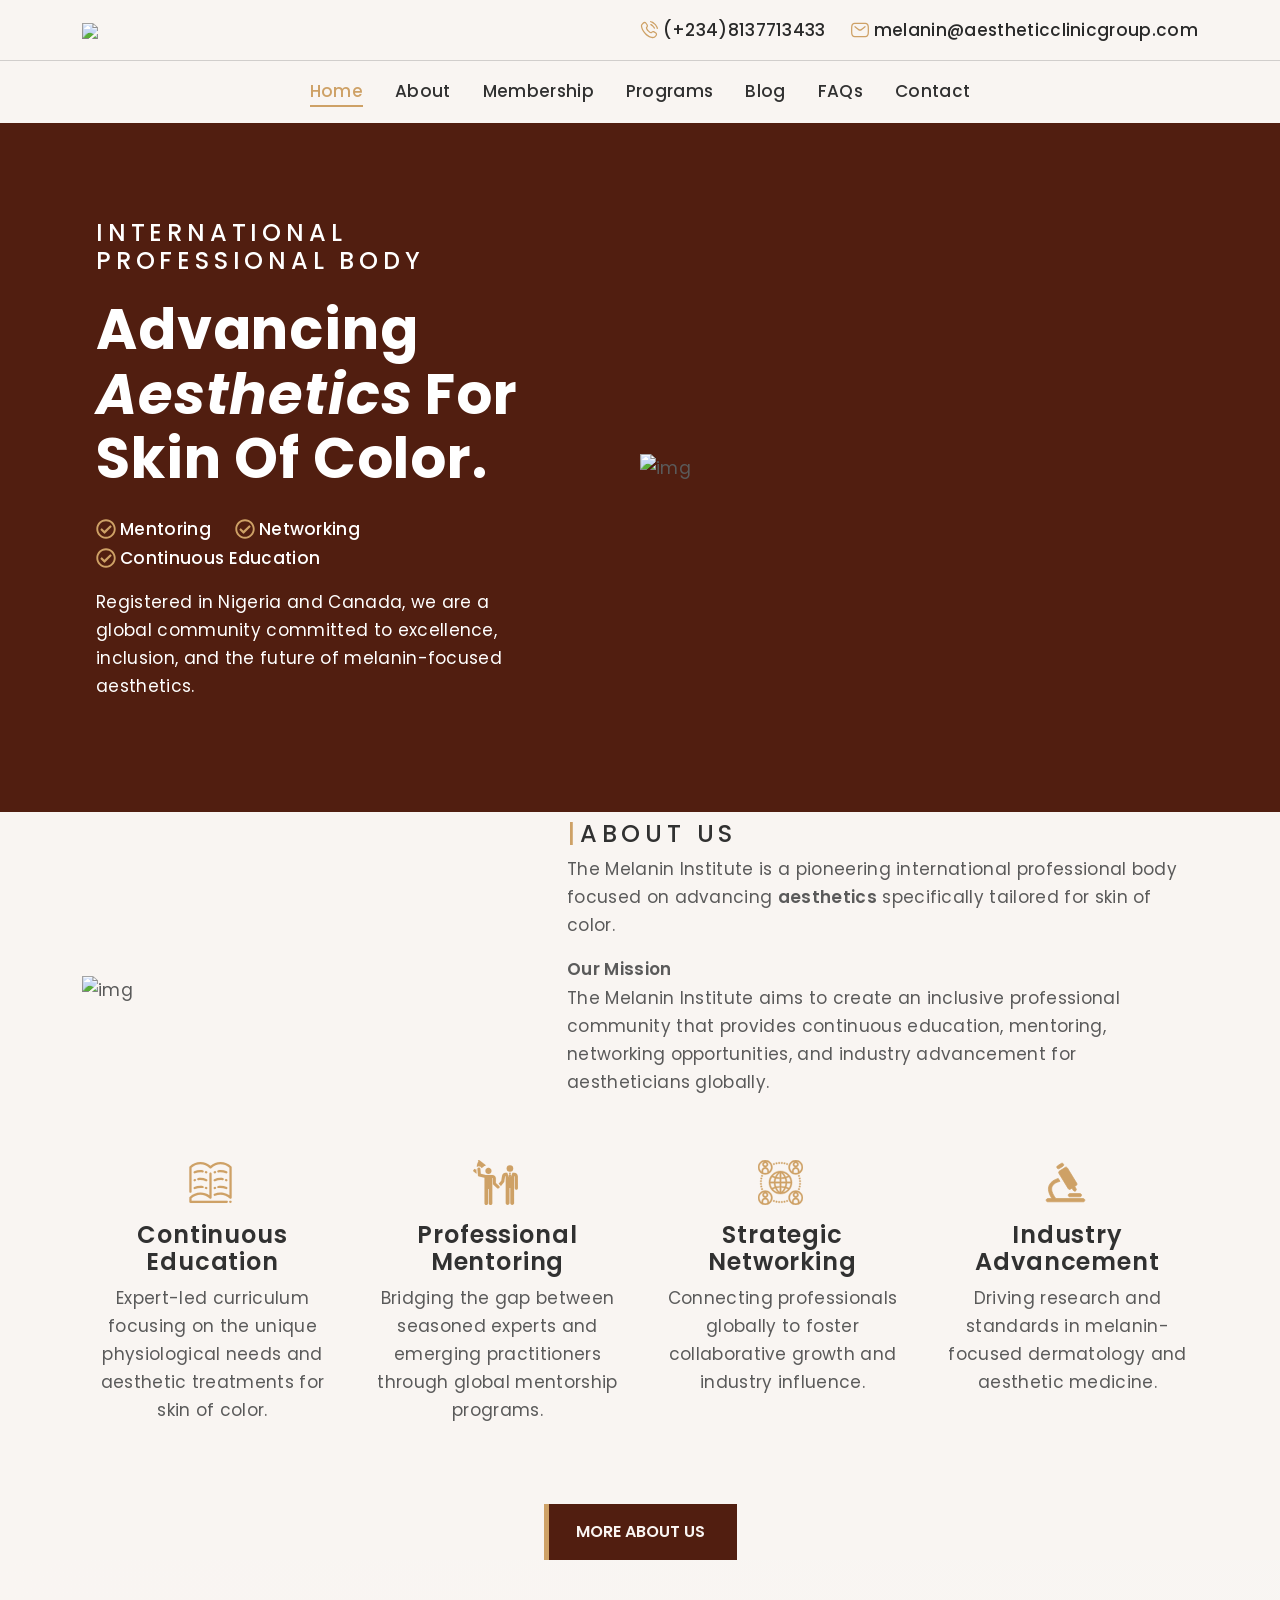
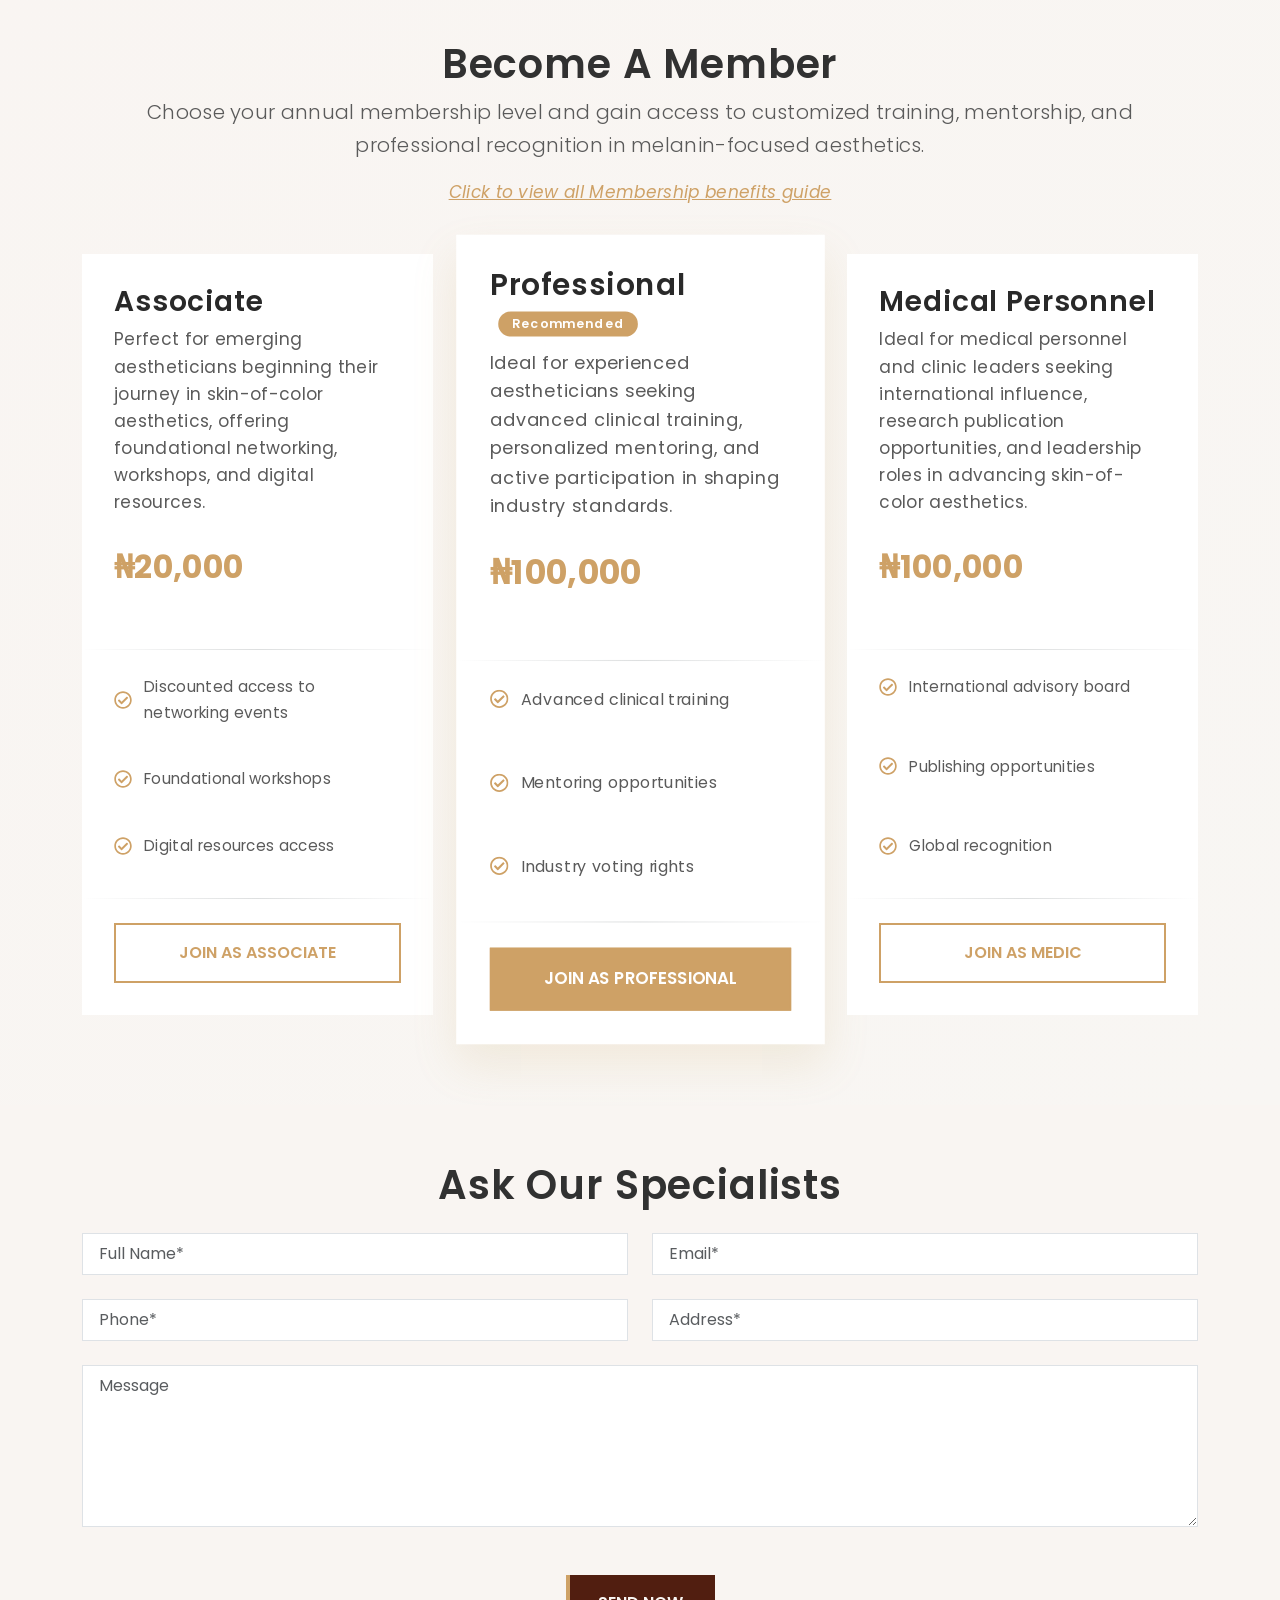
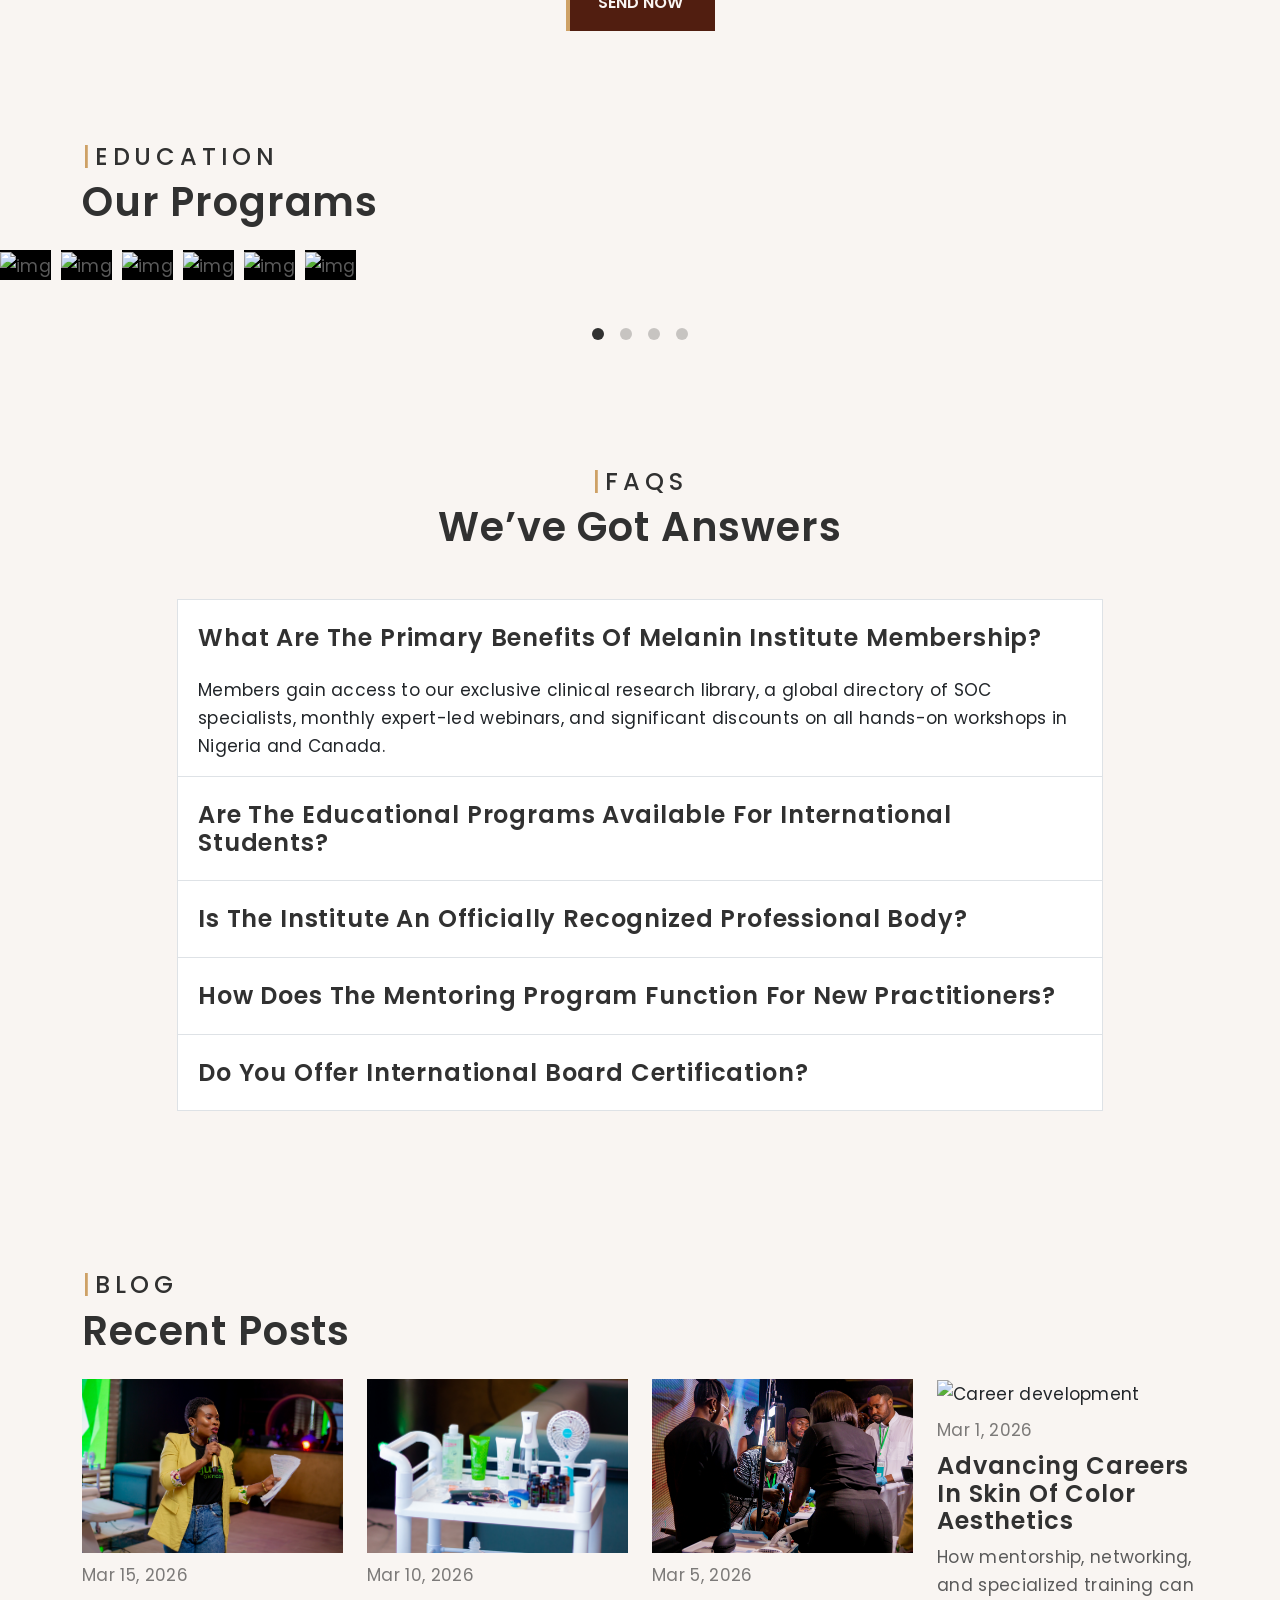
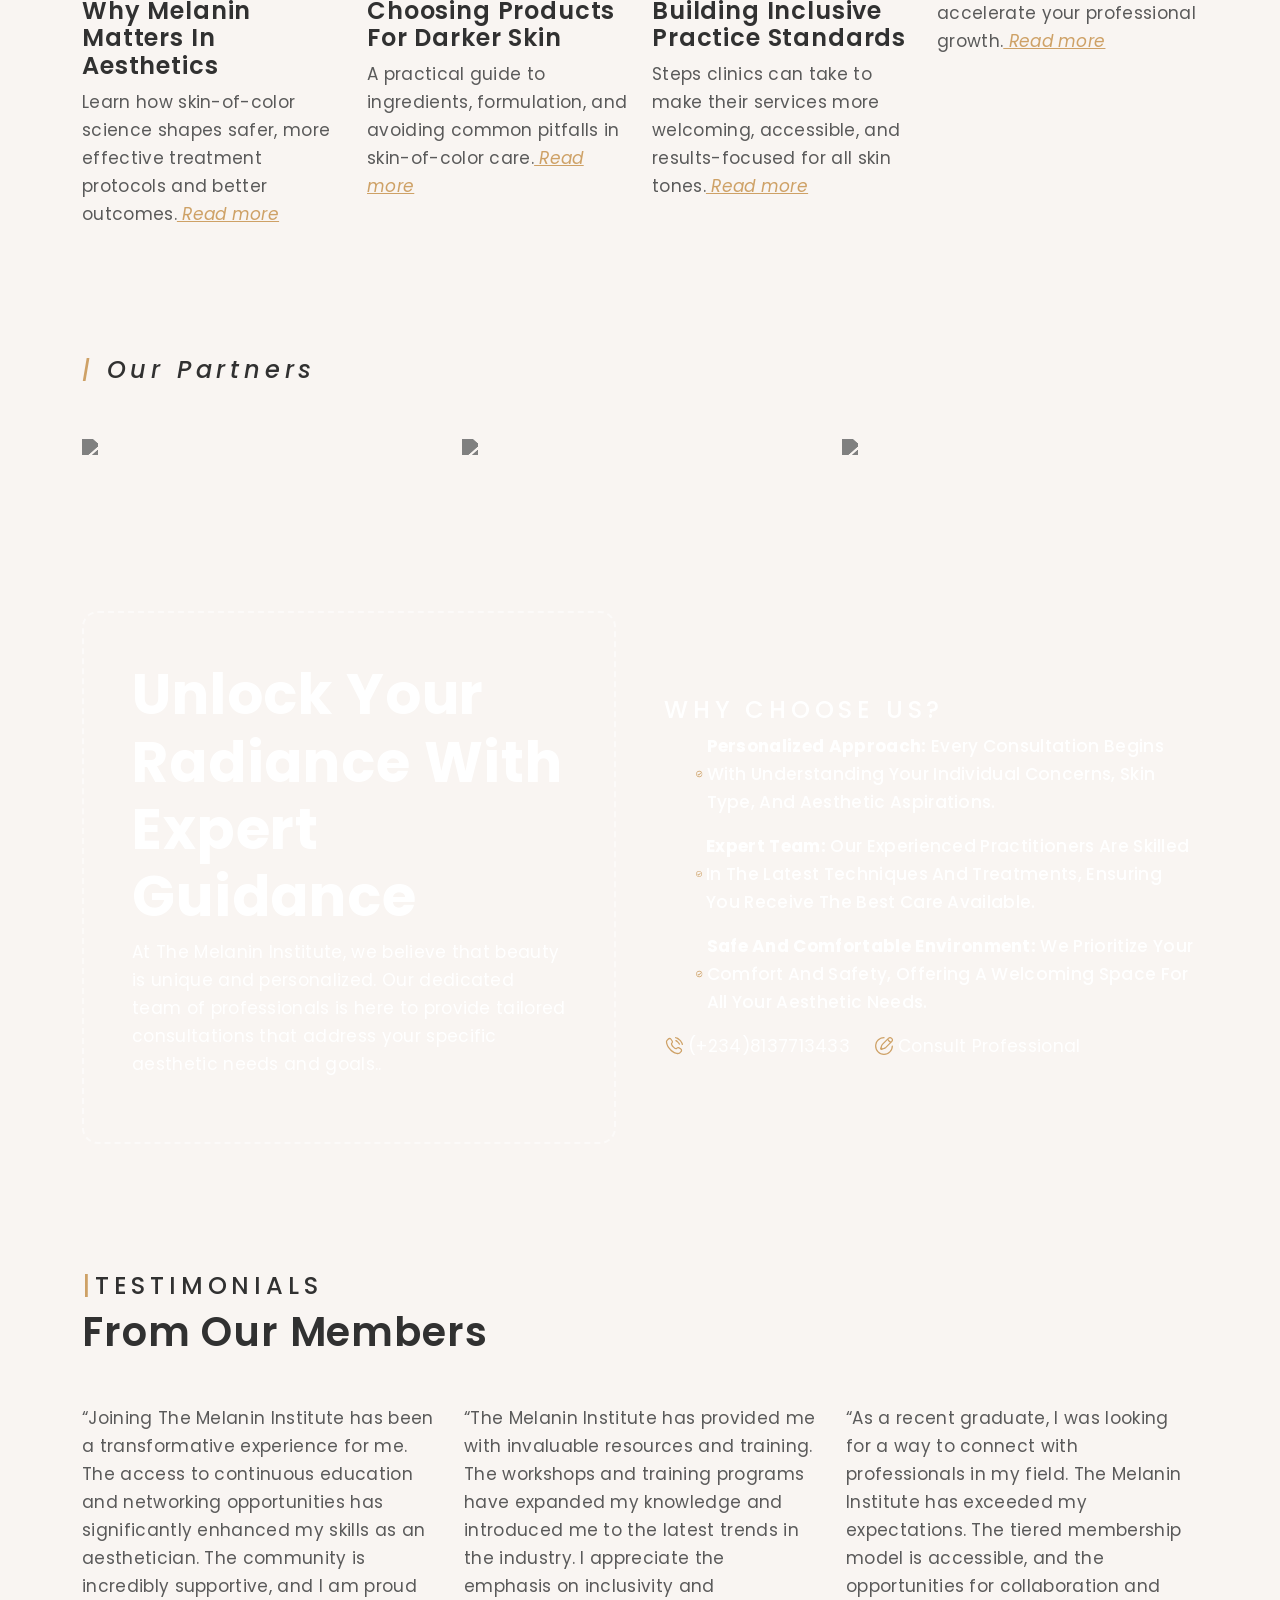
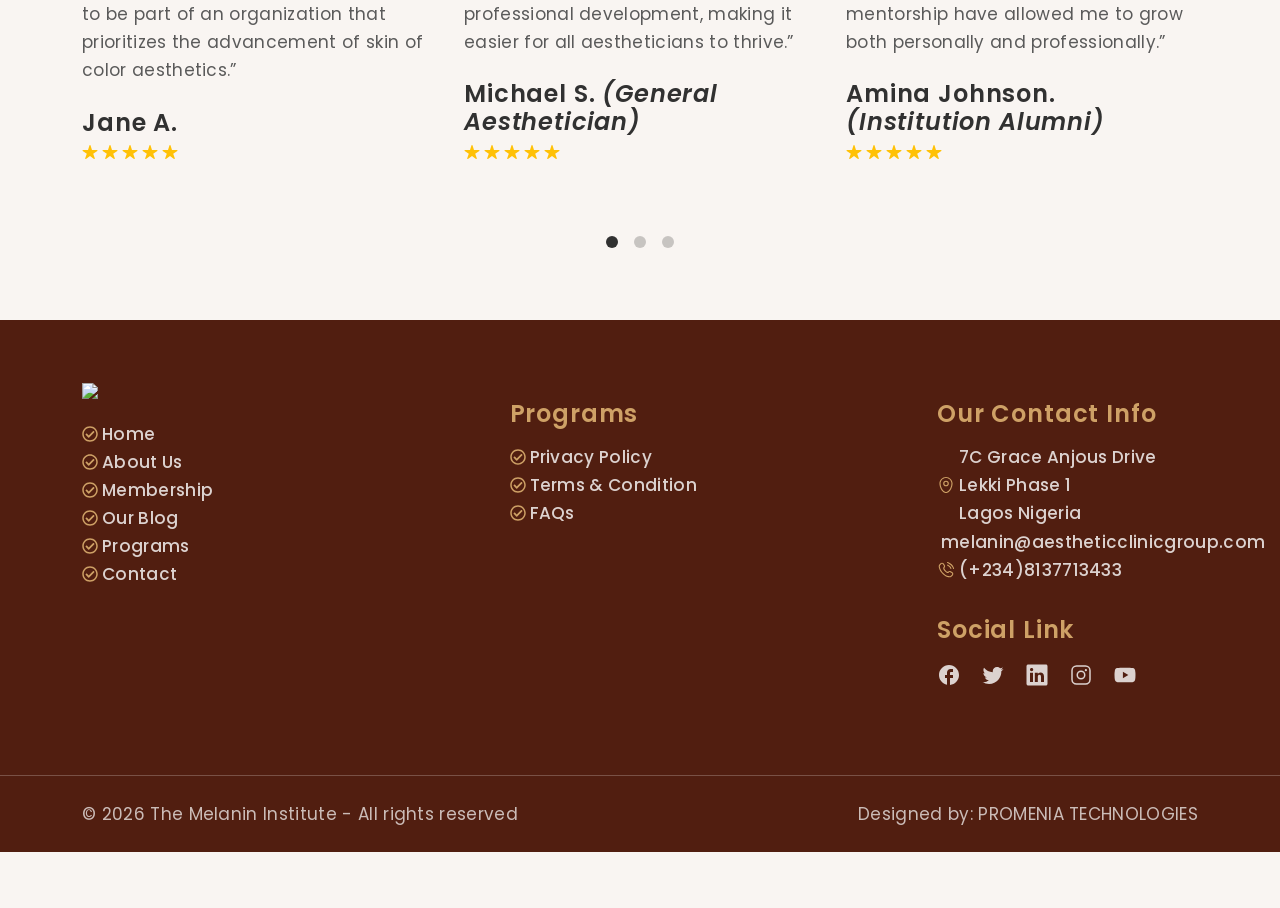
==== commit 15a6733d: "Update contact information and improve modal close button design" ====
--- a/index.html
+++ b/index.html
@@ -310,7 +310,7 @@
             <li class="phone text-black fw-medium text-capitalize d-flex align-items-center ms-4">
               <svg class="text-primary me-1" width="20" height="20">
                 <use xlink:href="#phone"></use>
-              </svg> call: (+234)8137713433
+              </svg>(+234)8137713433
             </li>
             <li class="time text-black fw-medium d-flex align-items-center ms-4">
               <svg class="text-primary me-1" width="20" height="20">
@@ -466,17 +466,17 @@
             <p>Expert-led curriculum focusing on the unique physiological needs and aesthetic treatments for skin of color.</p>
           </div>
           <div class="text-center col-lg-3 col-md-6 mb-3 mb-lg-0" data-aos="fade-up" data-aos-delay="200">
-<img src="images/Mentoring_icon.svg" class="text-primary me-1" width="45" height="45" alt="Education icon">
+<img src="images/Mentoring_icon.svg" class="text-primary me-1" width="45" height="45" alt="Mentoring icon">
             <h5 class="mt-3">Professional Mentoring</h5>
             <p>Bridging the gap between seasoned experts and emerging practitioners through global mentorship programs.</p>
           </div>
           <div class="text-center col-lg-3 col-md-6 mb-3 mb-lg-0" data-aos="fade-up" data-aos-delay="300">
-              <img src="images/Networking_icon.svg" class="text-primary me-1" width="45" height="45" alt="Education icon">
+              <img src="images/Networking_icon.svg" class="text-primary me-1" width="45" height="45" alt="Networking icon">
             <h5 class="mt-3">Strategic Networking</h5>
             <p>Connecting professionals globally to foster collaborative growth and industry influence.</p>
           </div>
           <div class="text-center col-lg-3 col-md-6 mb-3 mb-lg-0" data-aos="fade-up" data-aos-delay="400">
-            <img src="images/Industry_icon.svg" class="text-primary me-1" width="45" height="45" alt="Education icon">
+            <img src="images/Industry_icon.svg" class="text-primary me-1" width="45" height="45" alt="Industry Advancement icon">
             <h5 class="mt-3">Industry Advancement</h5>
             <p>Driving research and standards in melanin-focused dermatology and aesthetic medicine.</p>
           </div>
@@ -927,7 +927,7 @@
             <li class="phone text-white text-capitalize d-flex align-items-center me-4">
               <svg class="text-primary me-1" width="20" height="20">
                 <use xlink:href="#phone"></use>
-              </svg> (+234)8137713433
+              </svg>(+234)8137713433
             </li>
             <li class="time text-white text-capitalize d-flex align-items-center me-4">
               <svg class="text-primary me-1" width="20" height="20">
@@ -1198,7 +1198,9 @@
               <li class="fw-medium text-capitalize d-flex align-items-center">
                 <svg class="text-primary me-1" width="18" height="18">
                   <use xlink:href="#phone"></use>
-                </svg><a href="#"> (+234)8137713433</a>
+                </svg><a href="#">
+                (+234)8137713433
+                </a>
               </li>
             </ul>
           </div>
@@ -1304,10 +1306,12 @@
   <div class="modal fade" id="aboutUsModal" tabindex="-1" role="dialog" aria-labelledby="aboutUsModalLabel" aria-hidden="true">
     <div class="modal-dialog modal-xl" role="document">
       <div class="modal-content">
+
         <div class="modal-header border-0">
           <h5 class="modal-title fw-semibold" id="aboutUsModalLabel"></h5>
-          <button type="button" class="btn-close" data-bs-dismiss="modal" aria-label="Close"></button>
-        </div>
+<svg class="modal-close-custom" data-bs-dismiss="modal" aria-label="Close" viewBox="0 0 24 24" width="24" height="24" fill="none" xmlns="http://www.w3.org/2000/svg"><path d="M7 17L16.9 7.1" stroke="#000" stroke-linecap="round" stroke-linejoin="round" stroke-width="1.5"/><path d="M7 7L16.9 16.9" stroke="#000" stroke-linecap="round" stroke-linejoin="round" stroke-width="1.5"/></svg>
+        </div>
+
         <div class="modal-body" id="aboutUsModalBody">
           <div class="d-flex justify-content-center mb-4">
             <img id="aboutUsImage" src="" alt="" class="img-fluid w-100 rounded-2" loading="lazy" style="max-width: 960px;" />
--- a/style.css
+++ b/style.css
@@ -1,11 +1,3 @@
-
-/*--------------------------------------------------------------
-This is main CSS file that contains custom style rules used in this template
---------------------------------------------------------------*/
-
-/*------------------------------------*\
-    Table of contents
-\*------------------------------------*/
 
 /*------------------------------------------------
 
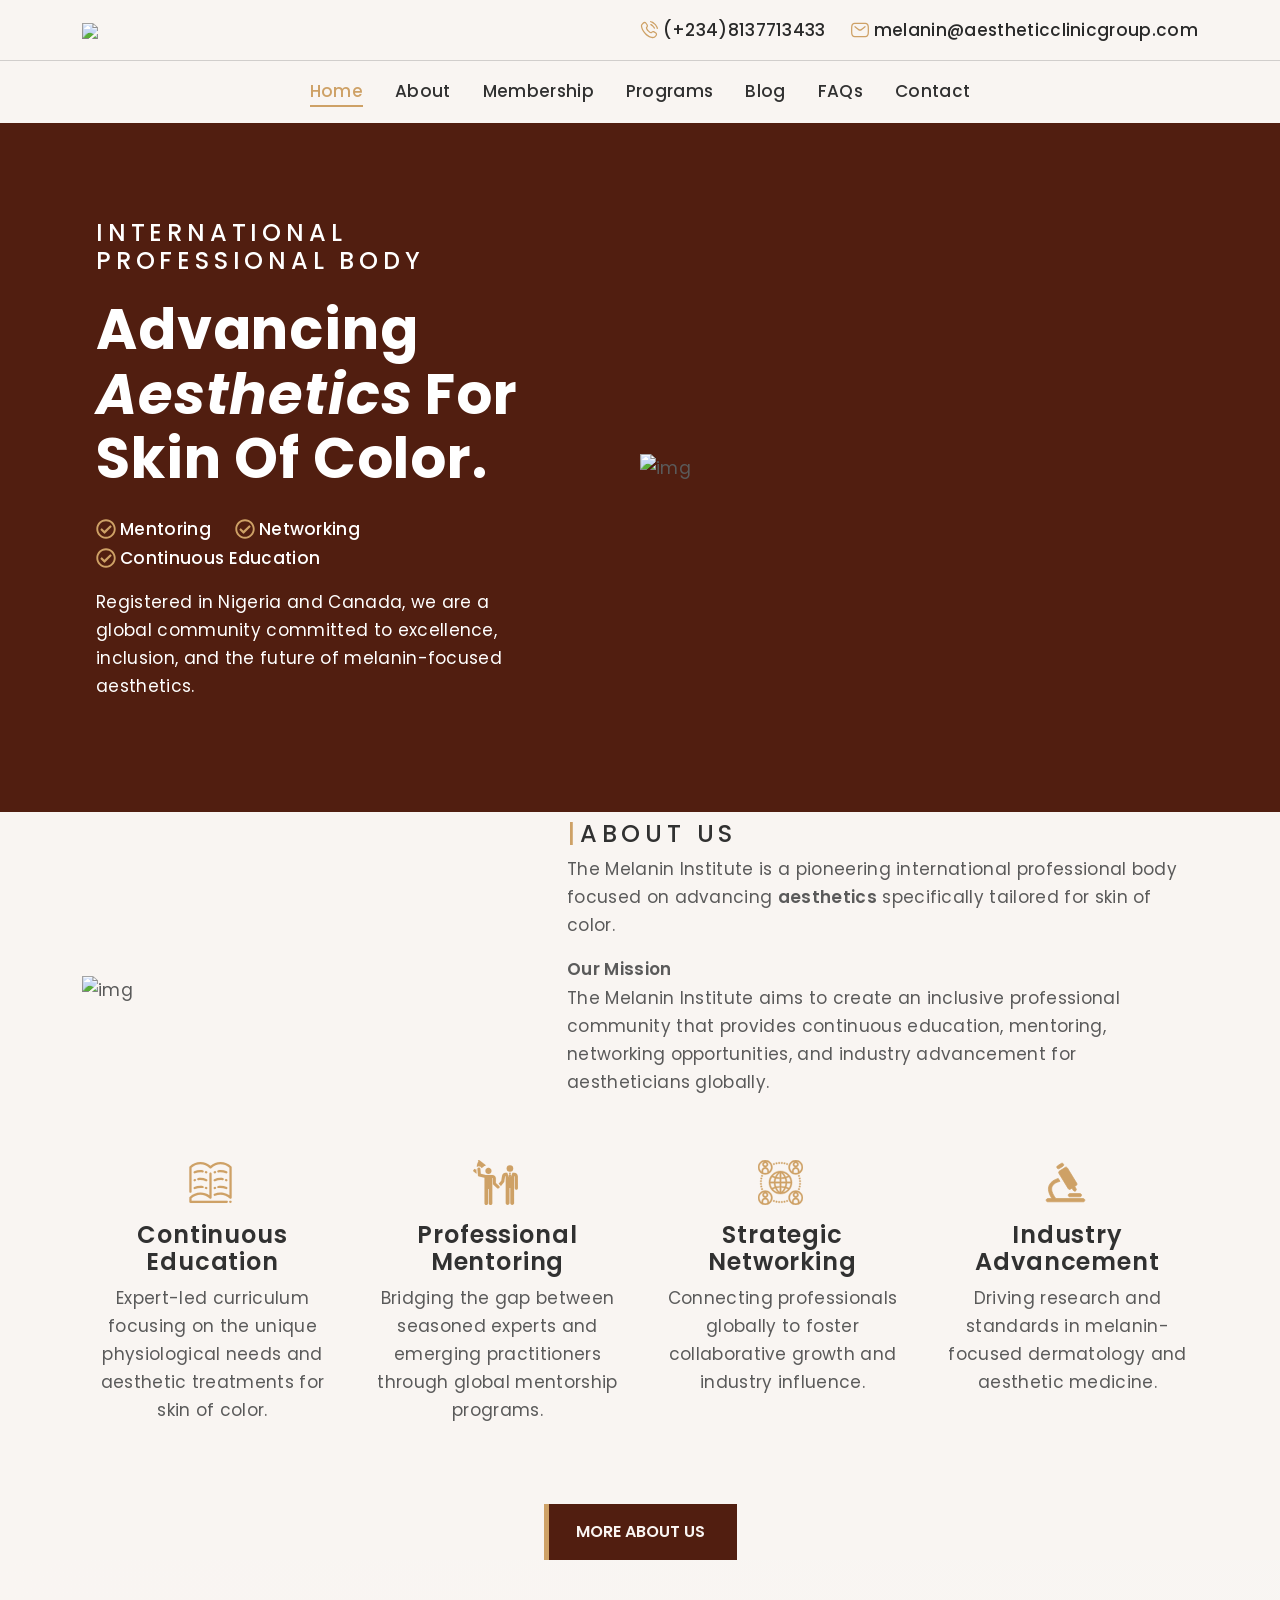
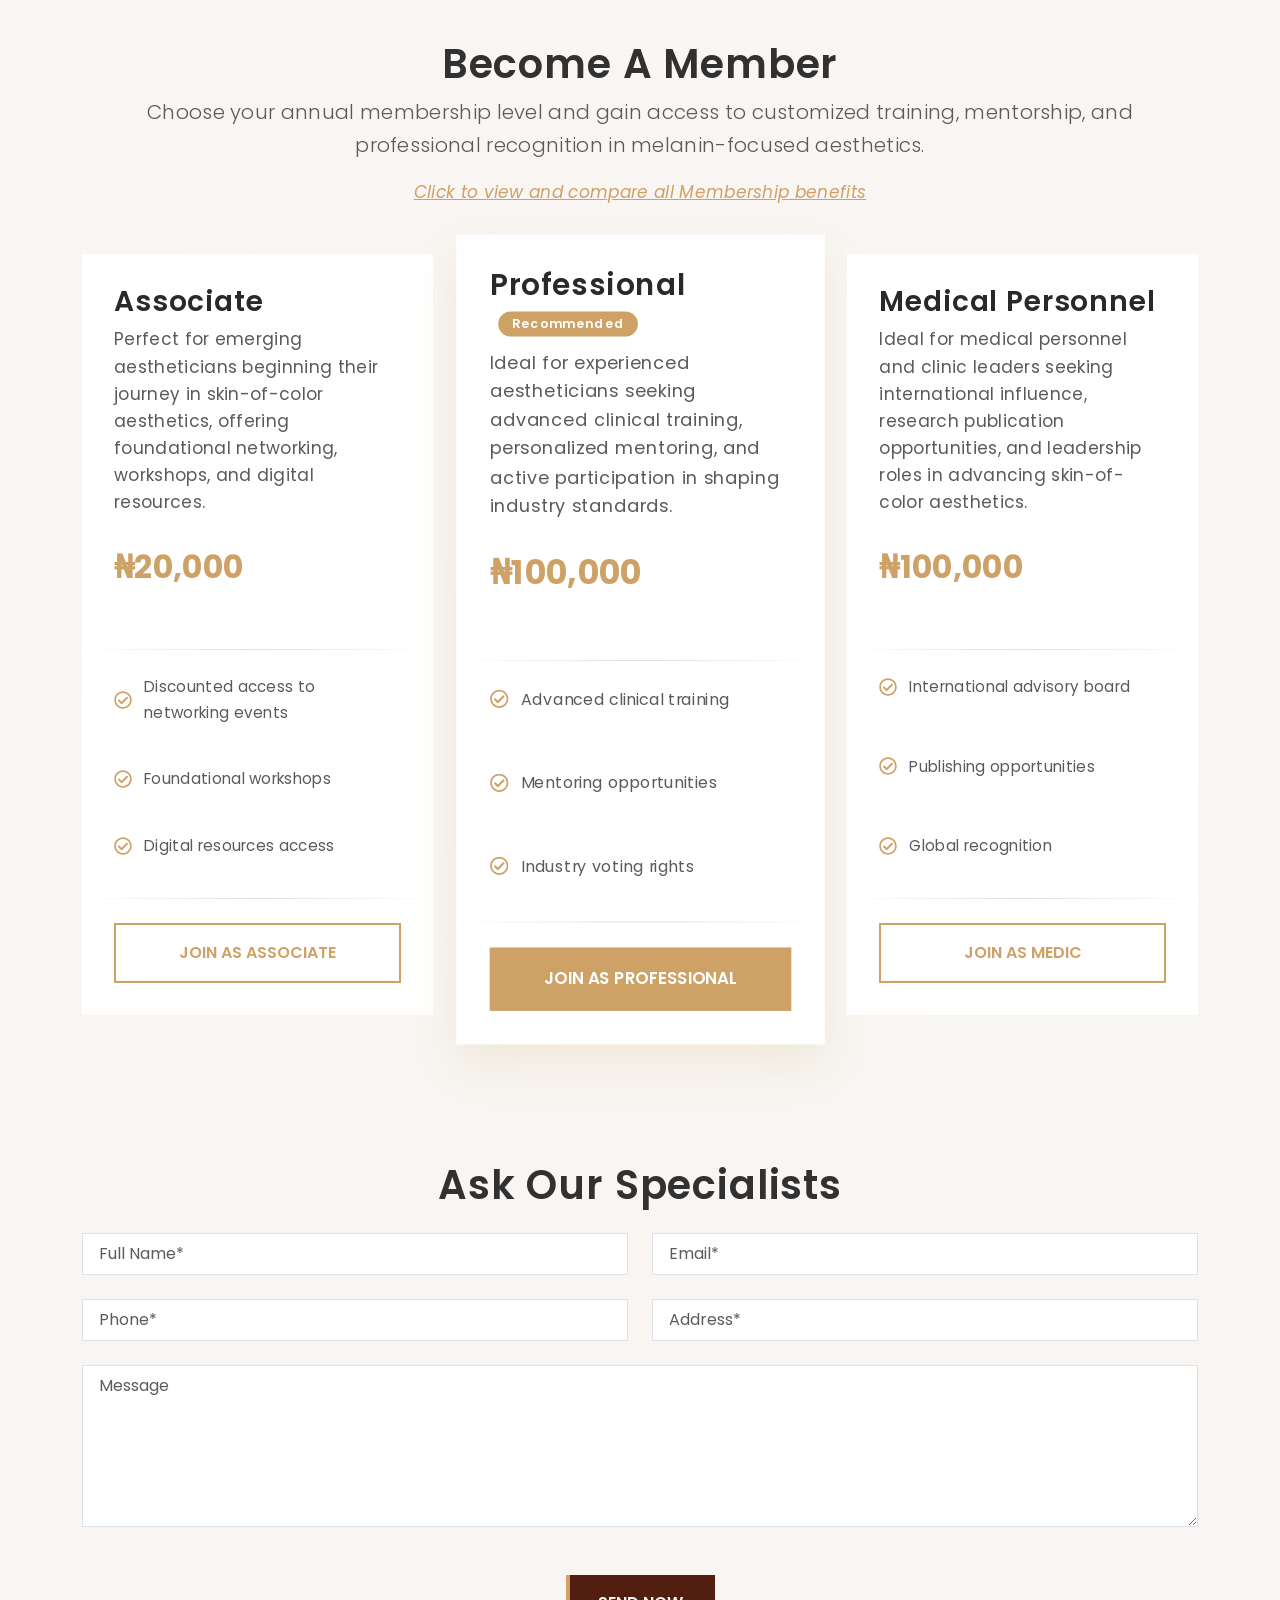
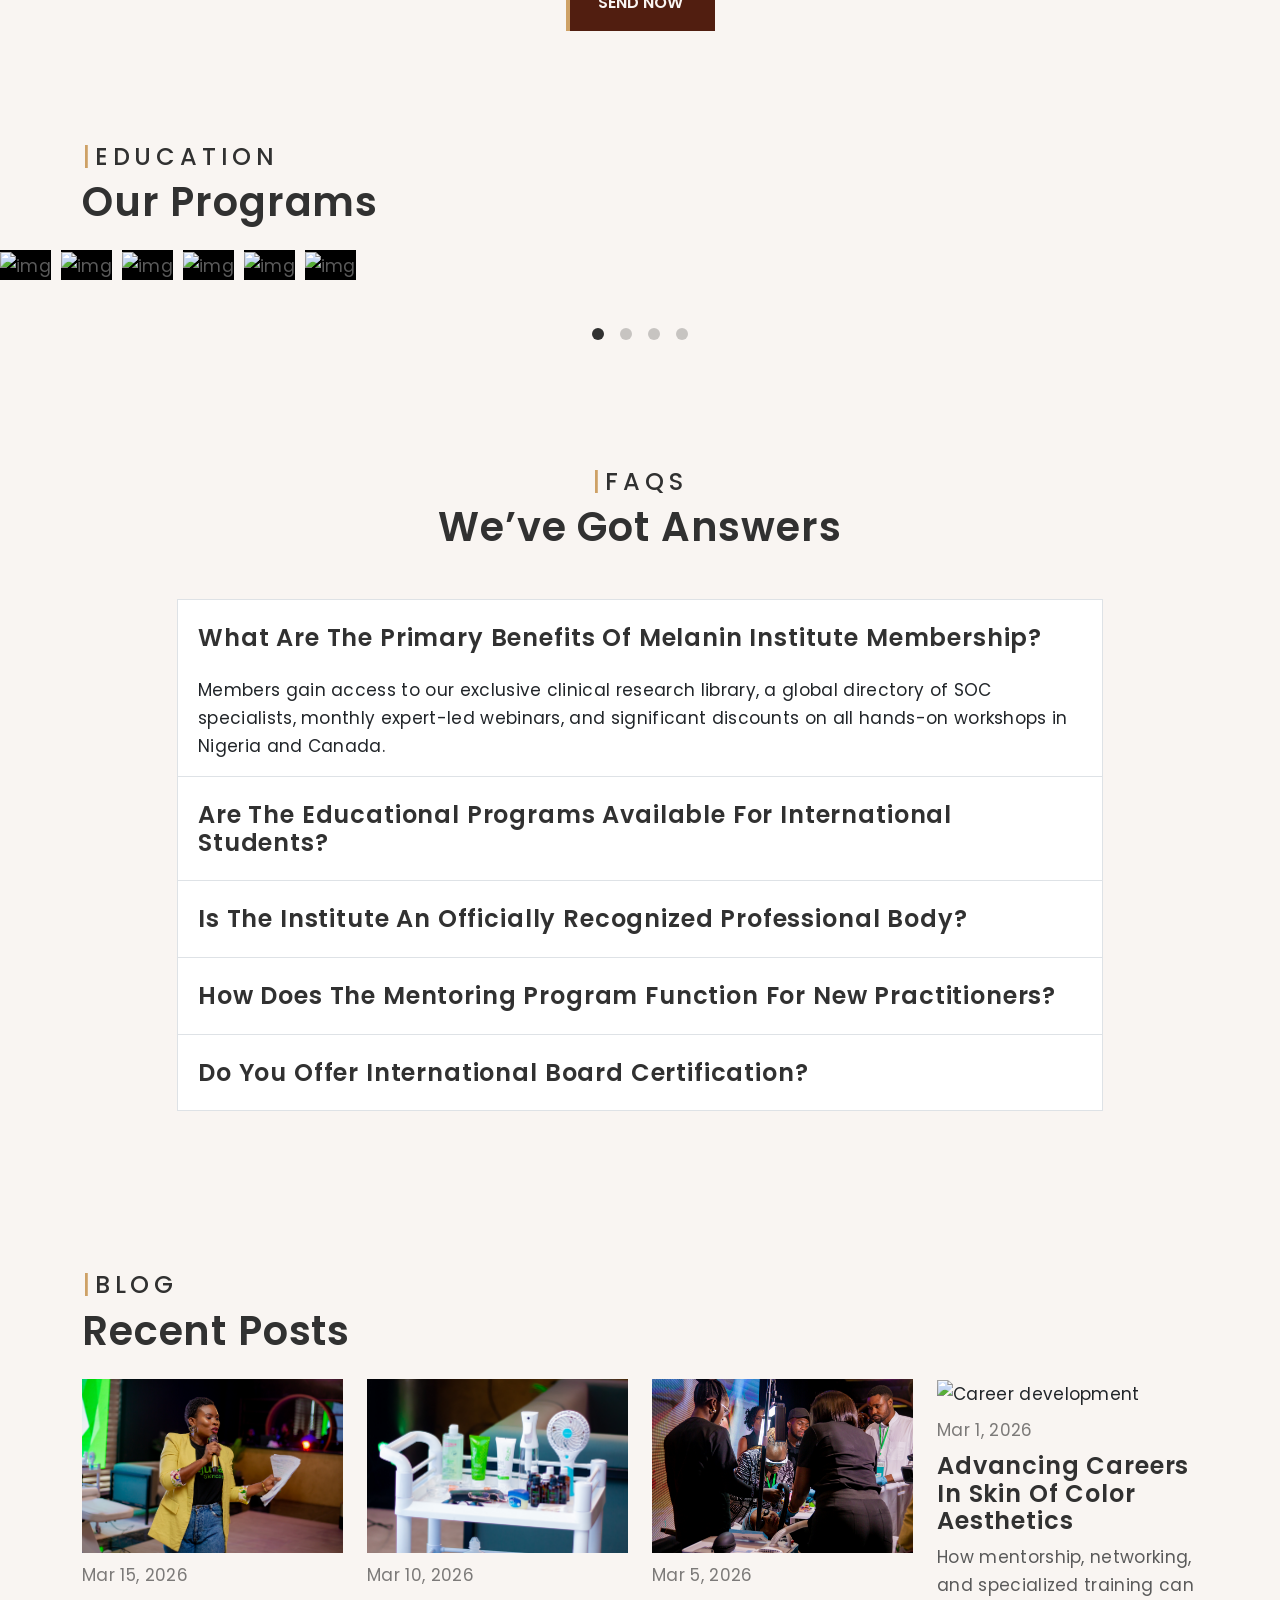
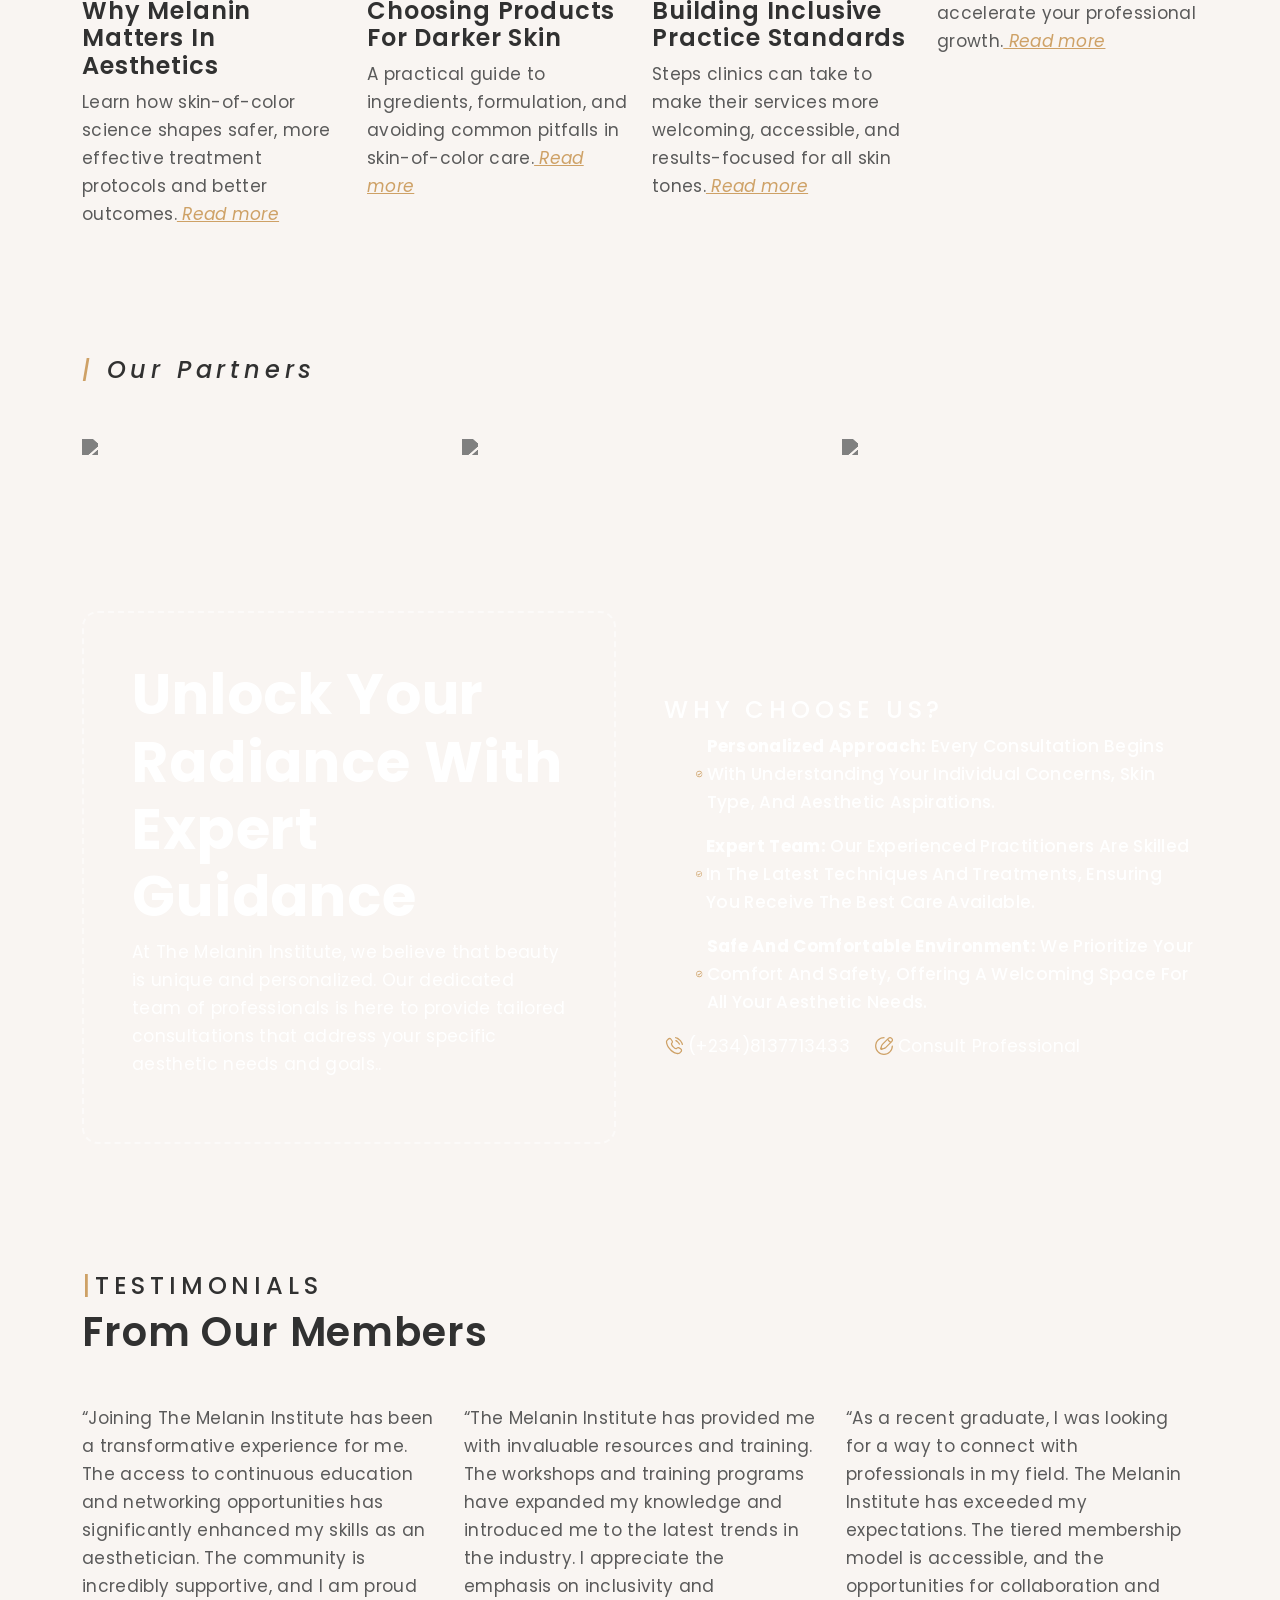
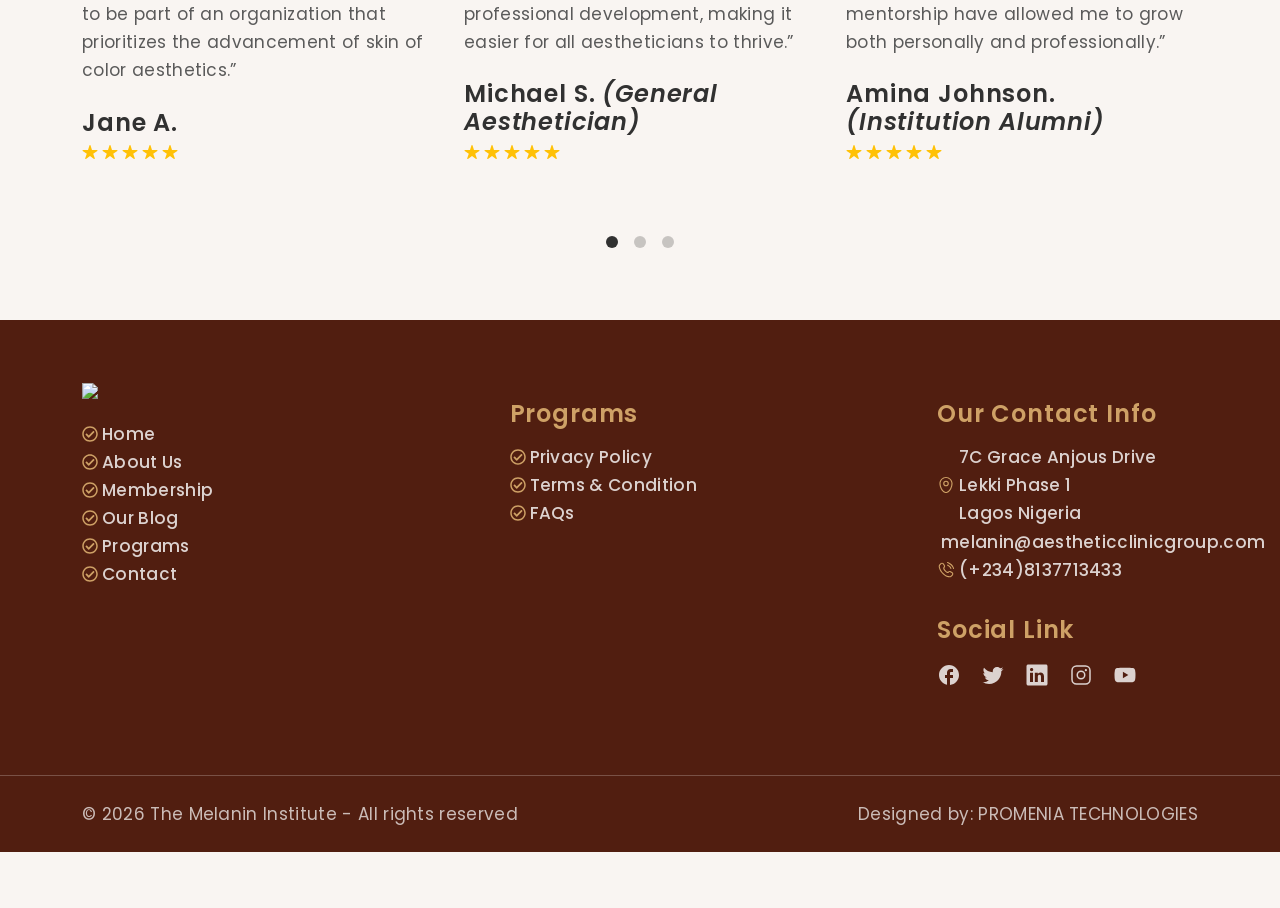
==== commit 2d8acbe8: "Refactor membership benefits section and remove unused CSS file - Updated the "Become a Member" sect" ====
--- a/index.html
+++ b/index.html
@@ -494,9 +494,9 @@
       <h2 class="display-6 fw-semibold">Become a Member</h2>
       <p class="lead">Choose your annual membership level and gain access to customized training, mentorship, and professional recognition in melanin-focused aesthetics.</p>
       <div>
-        <a href="MI_Membership_Benefits_Guide_v3.pdf" target="_blank">
+        <a href="#" data-bs-toggle="modal" data-bs-target="#benefitsModal">
           <p class="text-primary">
-            <i><u>Click to view all Membership benefits guide</u></i>
+            <i><u>Click to view and compare all Membership benefits</u></i>
           </p>
         </a>
       </div>
@@ -1455,6 +1455,21 @@
 
 
           </form>
+        </div>
+      </div>
+    </div>
+  </div>
+
+  <!-- Benefits Guide Modal -->
+  <div class="modal fade" id="benefitsModal" tabindex="-1" aria-labelledby="benefitsModalLabel" aria-hidden="true">
+    <div class="modal-dialog modal-xl">
+      <div class="modal-content">
+        <div class="modal-header border-0">
+          <h5 class="modal-title fw-semibold" id="benefitsModalLabel">Membership Benefits Guide</h5>
+          <button type="button" class="btn-close" data-bs-dismiss="modal" aria-label="Close"></button>
+        </div>
+        <div class="modal-body p-0">
+          <iframe src="Melanin_Institute_Benefits.html" style="width:100%; height:75vh; border:none;" title="Membership Benefits Guide"></iframe>
         </div>
       </div>
     </div>
--- a/style.css
+++ b/style.css
@@ -1,5 +1,9 @@
+
 
 /*------------------------------------------------
+STYLE GUIDE INDEX
+/*------------------------------------------------
+
 
 CSS STRUCTURE:
 
@@ -38,7 +42,6 @@
   5.2 Pricing page 
   5.3 Reviews page
     
-
   
 /*--------------------------------------------------------------
 /** 1. VARIABLES
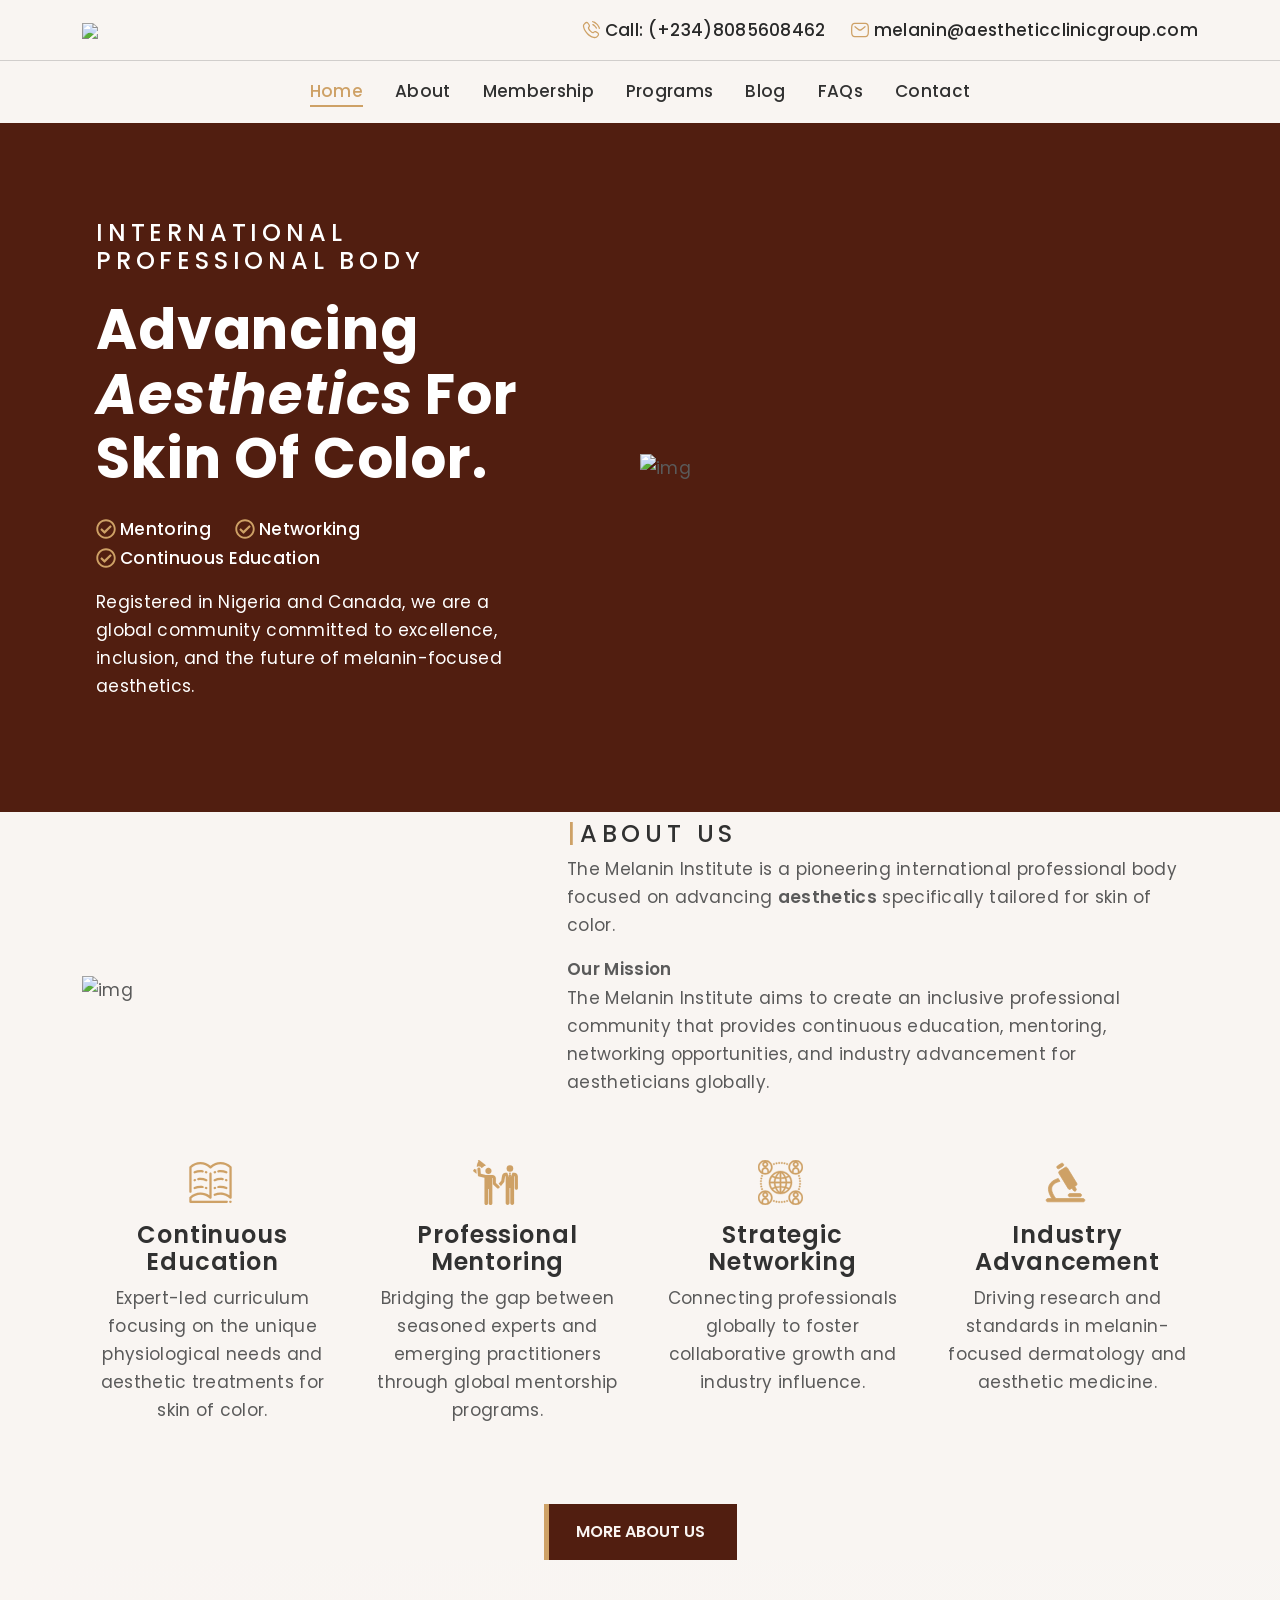
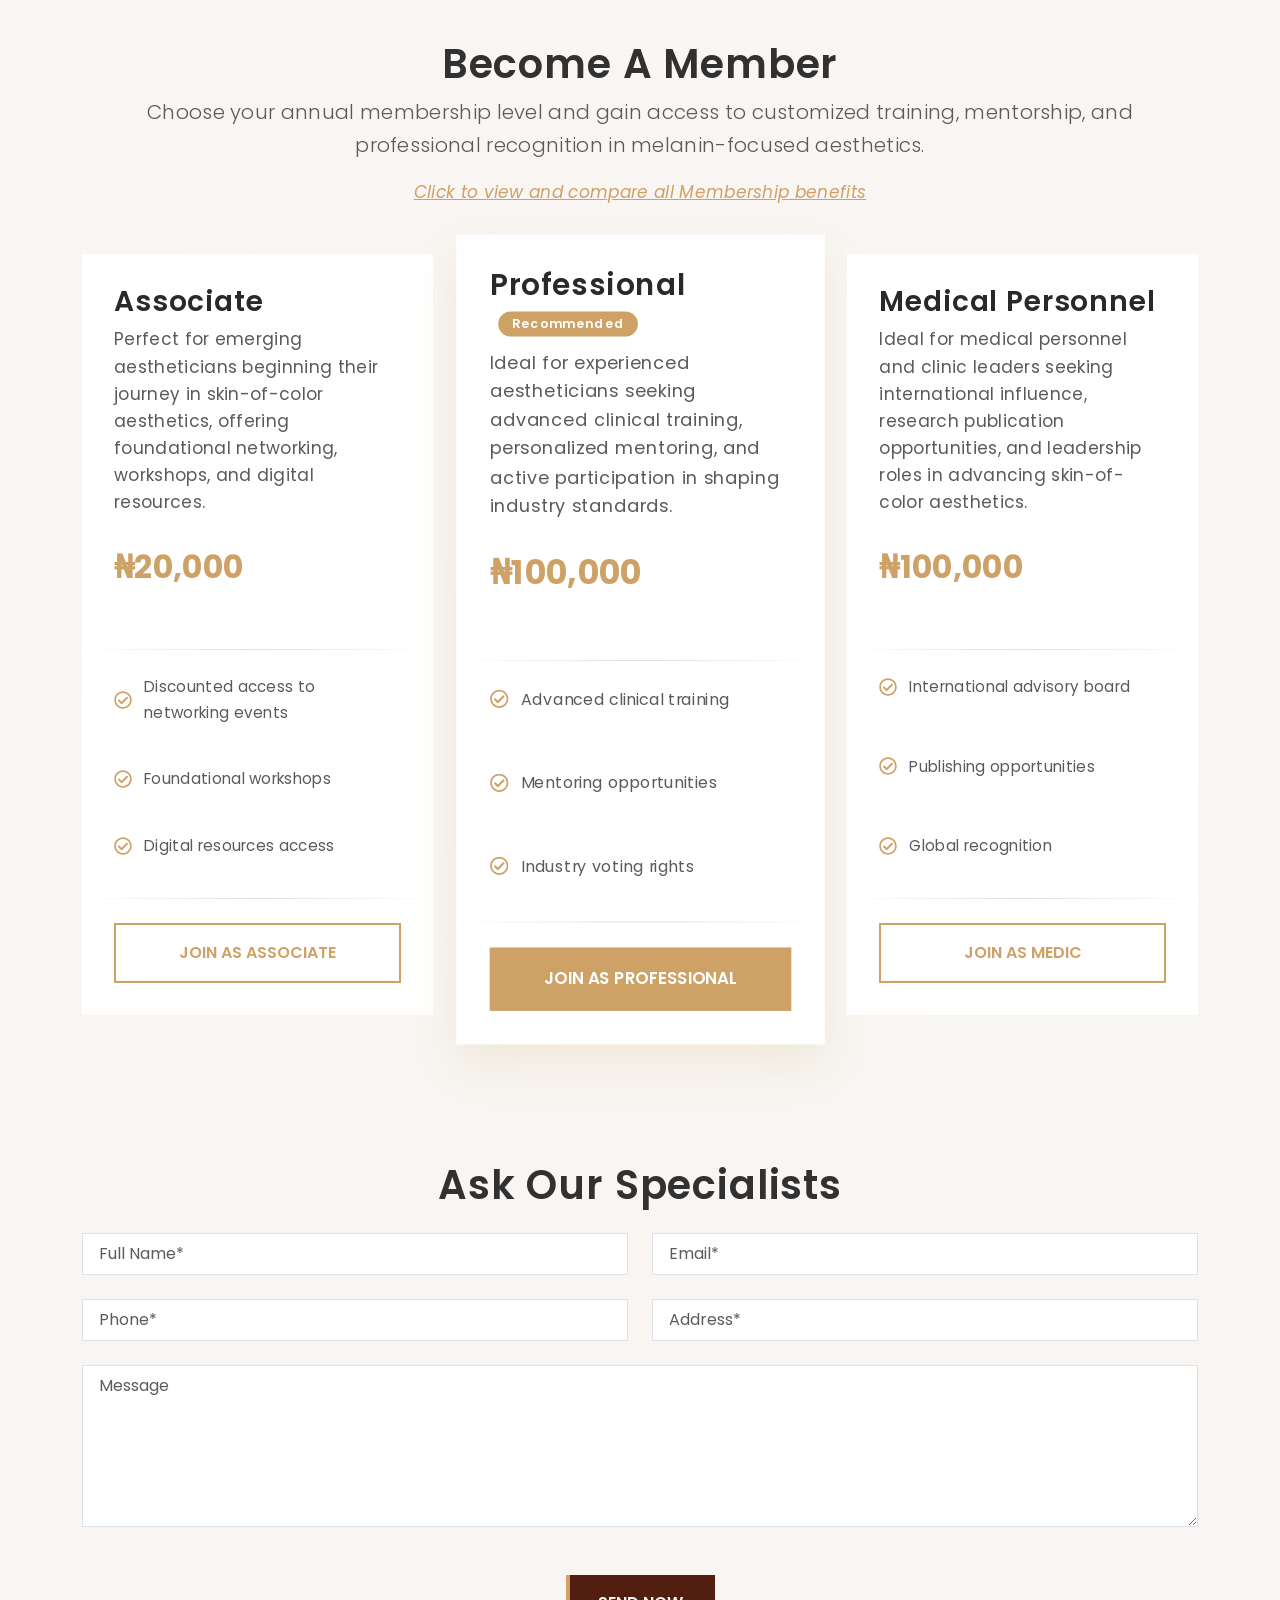
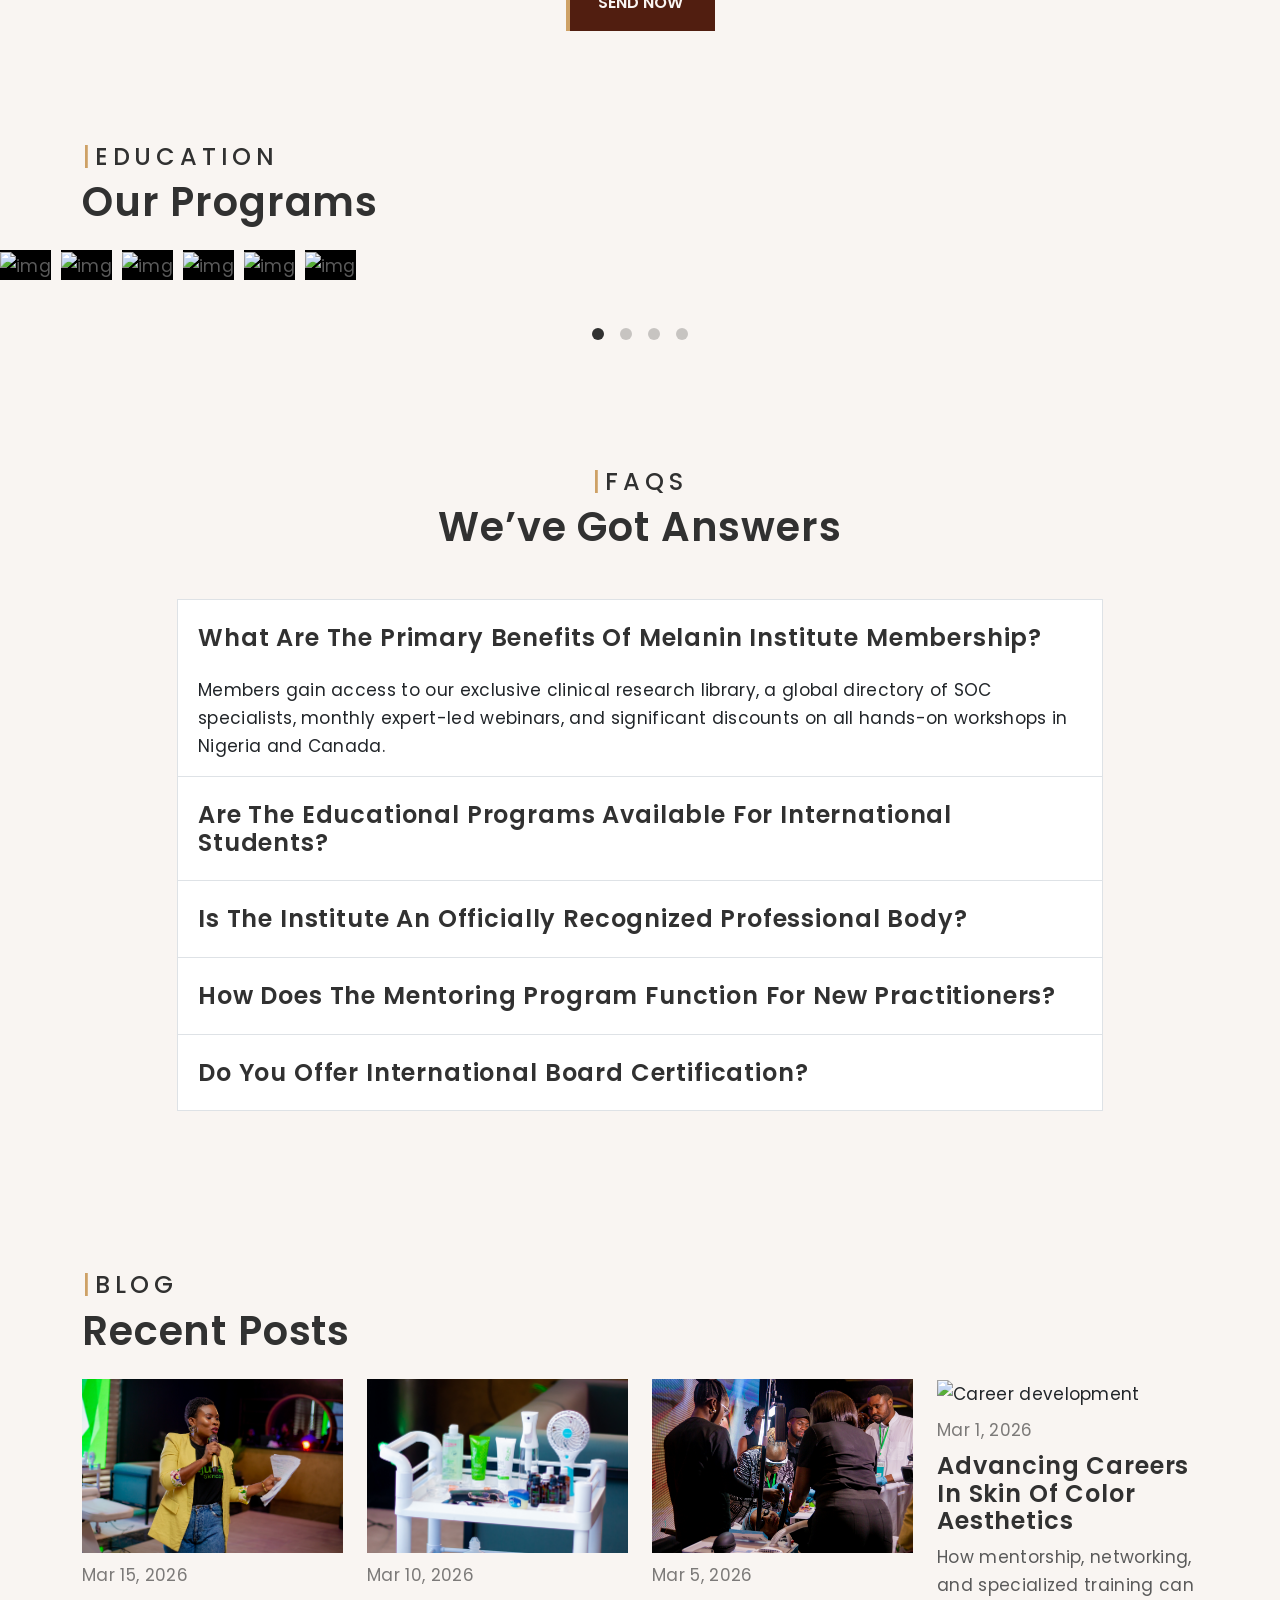
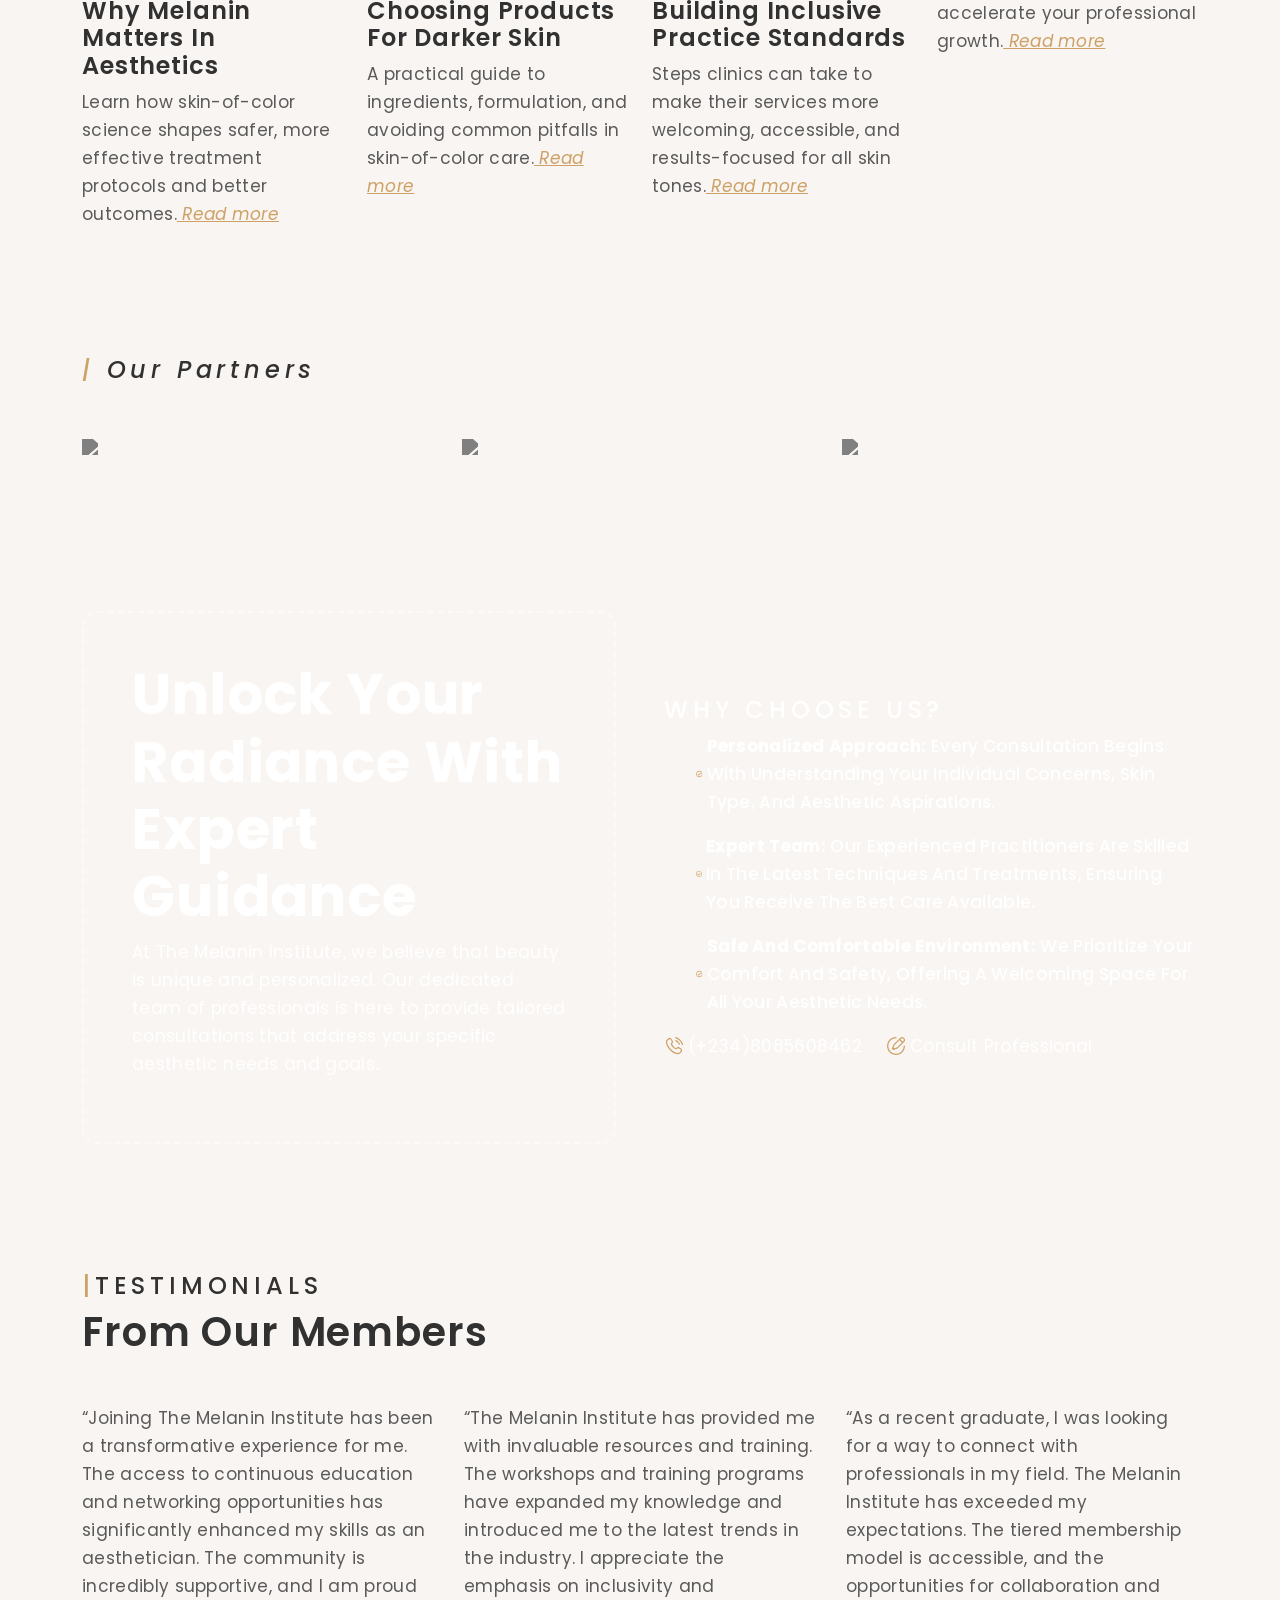
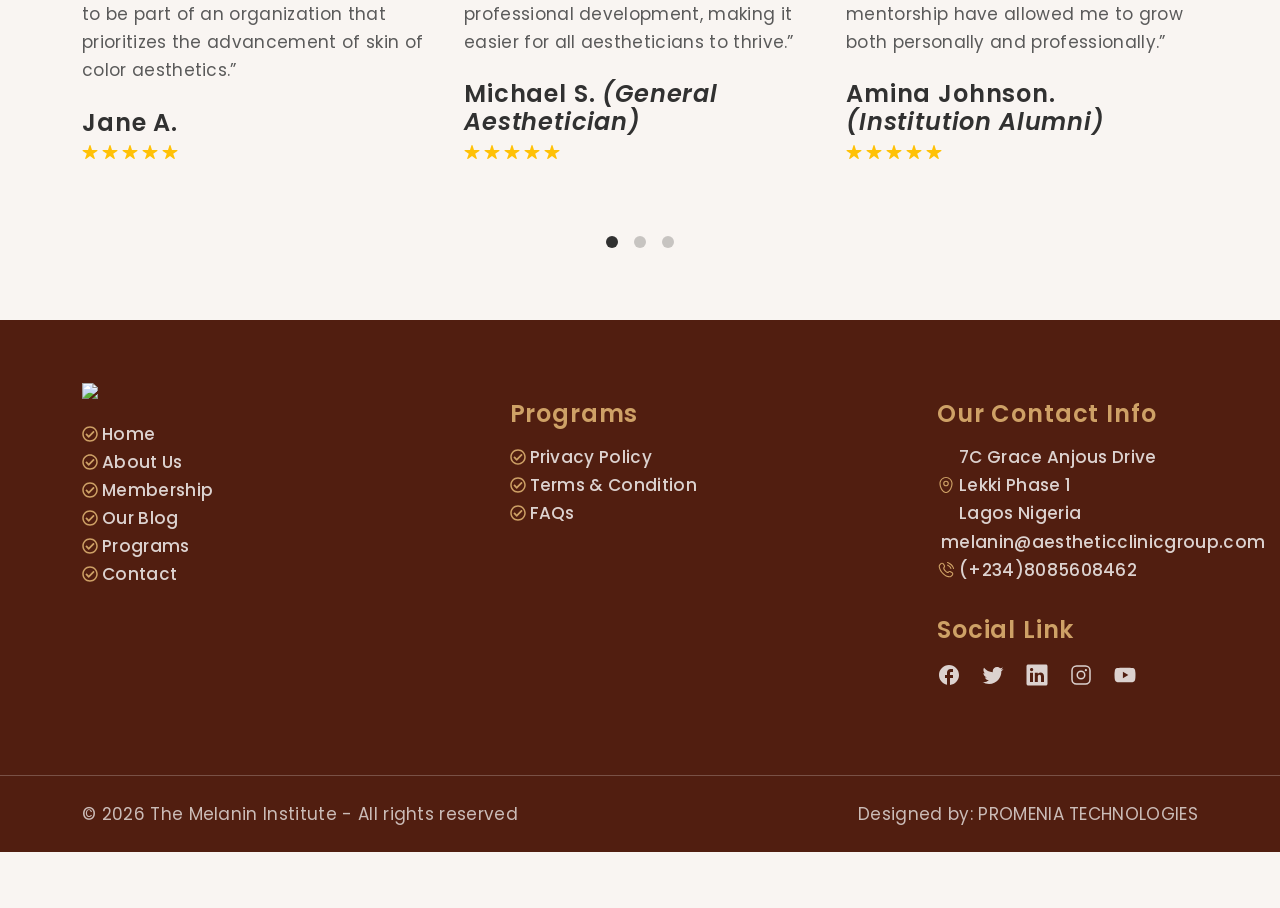
==== commit f9c0ee14: "Merge branch 'main' of https://github.com/AdeGucci90/The_Melanin_Institute" ====
--- a/index.html
+++ b/index.html
@@ -310,7 +310,7 @@
             <li class="phone text-black fw-medium text-capitalize d-flex align-items-center ms-4">
               <svg class="text-primary me-1" width="20" height="20">
                 <use xlink:href="#phone"></use>
-              </svg>(+234)8137713433
+              </svg> call: (+234)8085608462
             </li>
             <li class="time text-black fw-medium d-flex align-items-center ms-4">
               <svg class="text-primary me-1" width="20" height="20">
@@ -927,7 +927,7 @@
             <li class="phone text-white text-capitalize d-flex align-items-center me-4">
               <svg class="text-primary me-1" width="20" height="20">
                 <use xlink:href="#phone"></use>
-              </svg>(+234)8137713433
+              </svg> (+234)8085608462
             </li>
             <li class="time text-white text-capitalize d-flex align-items-center me-4">
               <svg class="text-primary me-1" width="20" height="20">
@@ -1198,9 +1198,7 @@
               <li class="fw-medium text-capitalize d-flex align-items-center">
                 <svg class="text-primary me-1" width="18" height="18">
                   <use xlink:href="#phone"></use>
-                </svg><a href="#">
-                (+234)8137713433
-                </a>
+                </svg><a href="#"> (+234)8085608462</a>
               </li>
             </ul>
           </div>
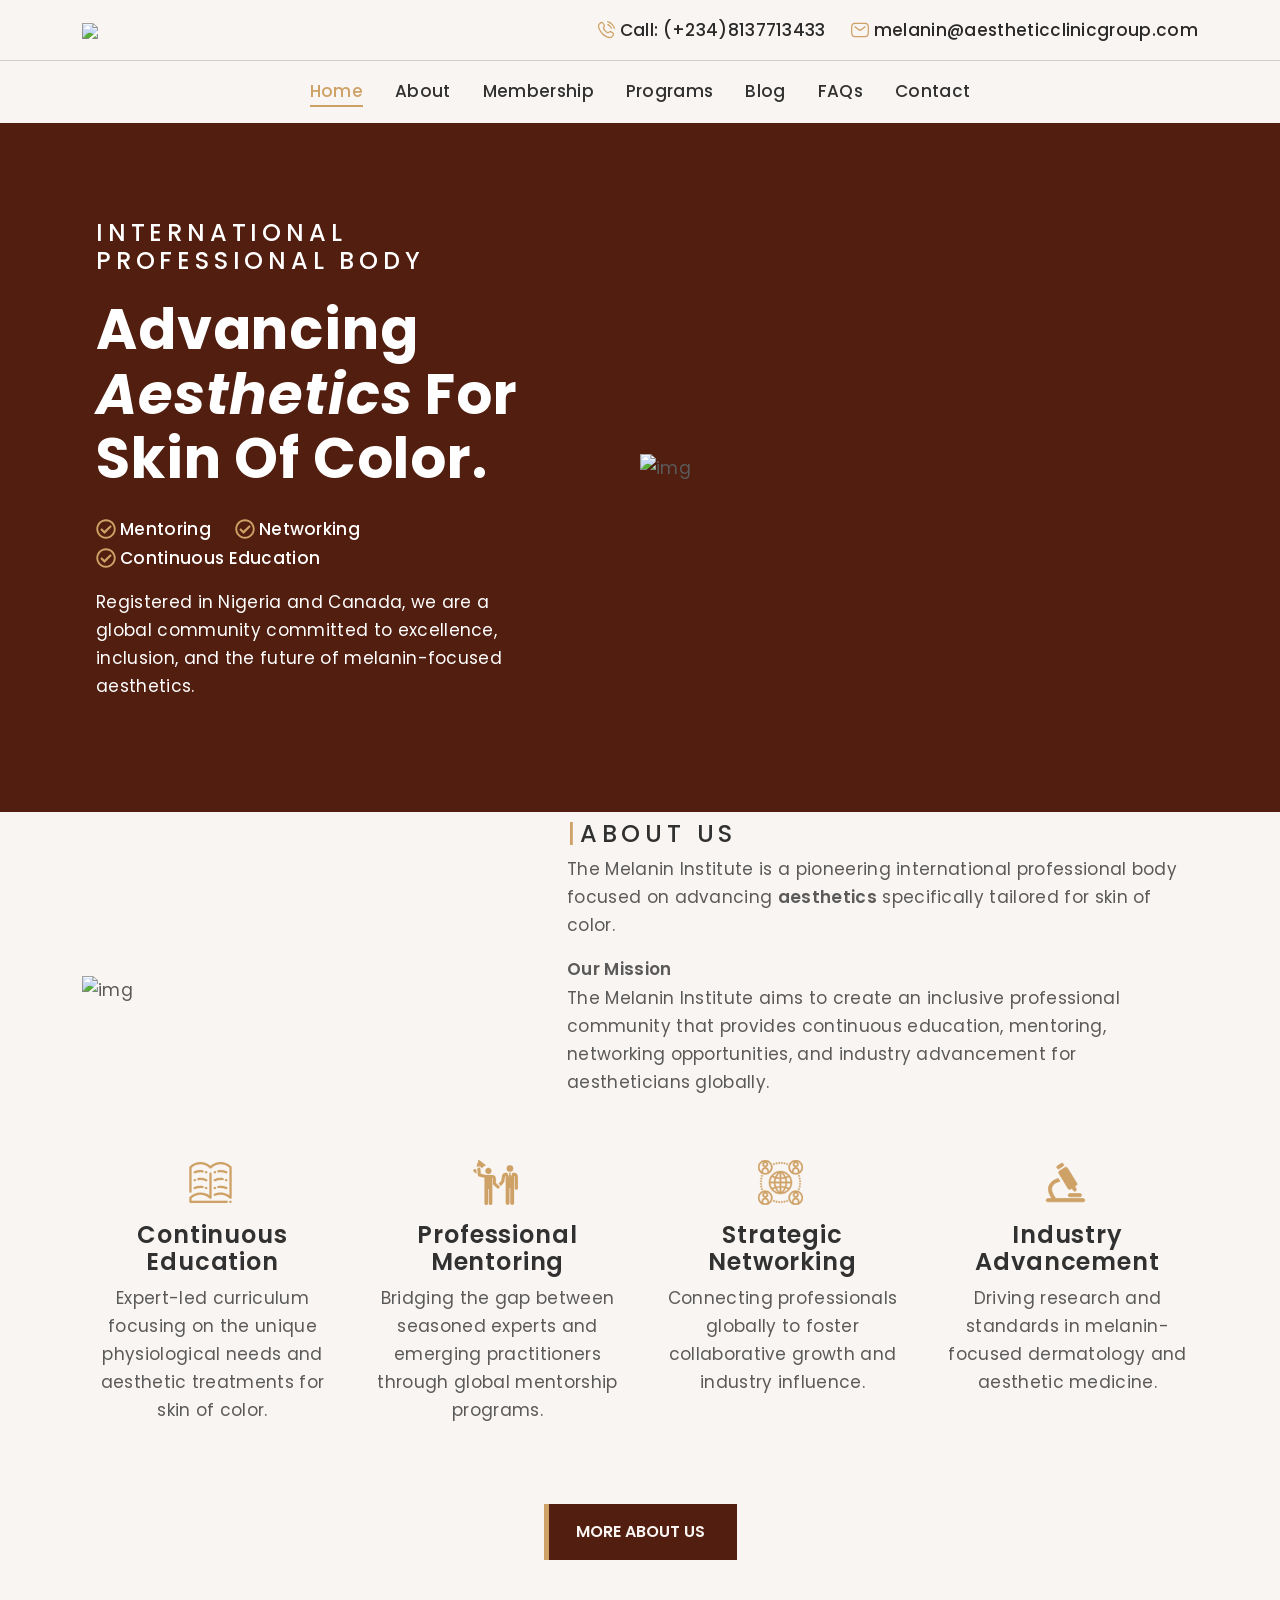
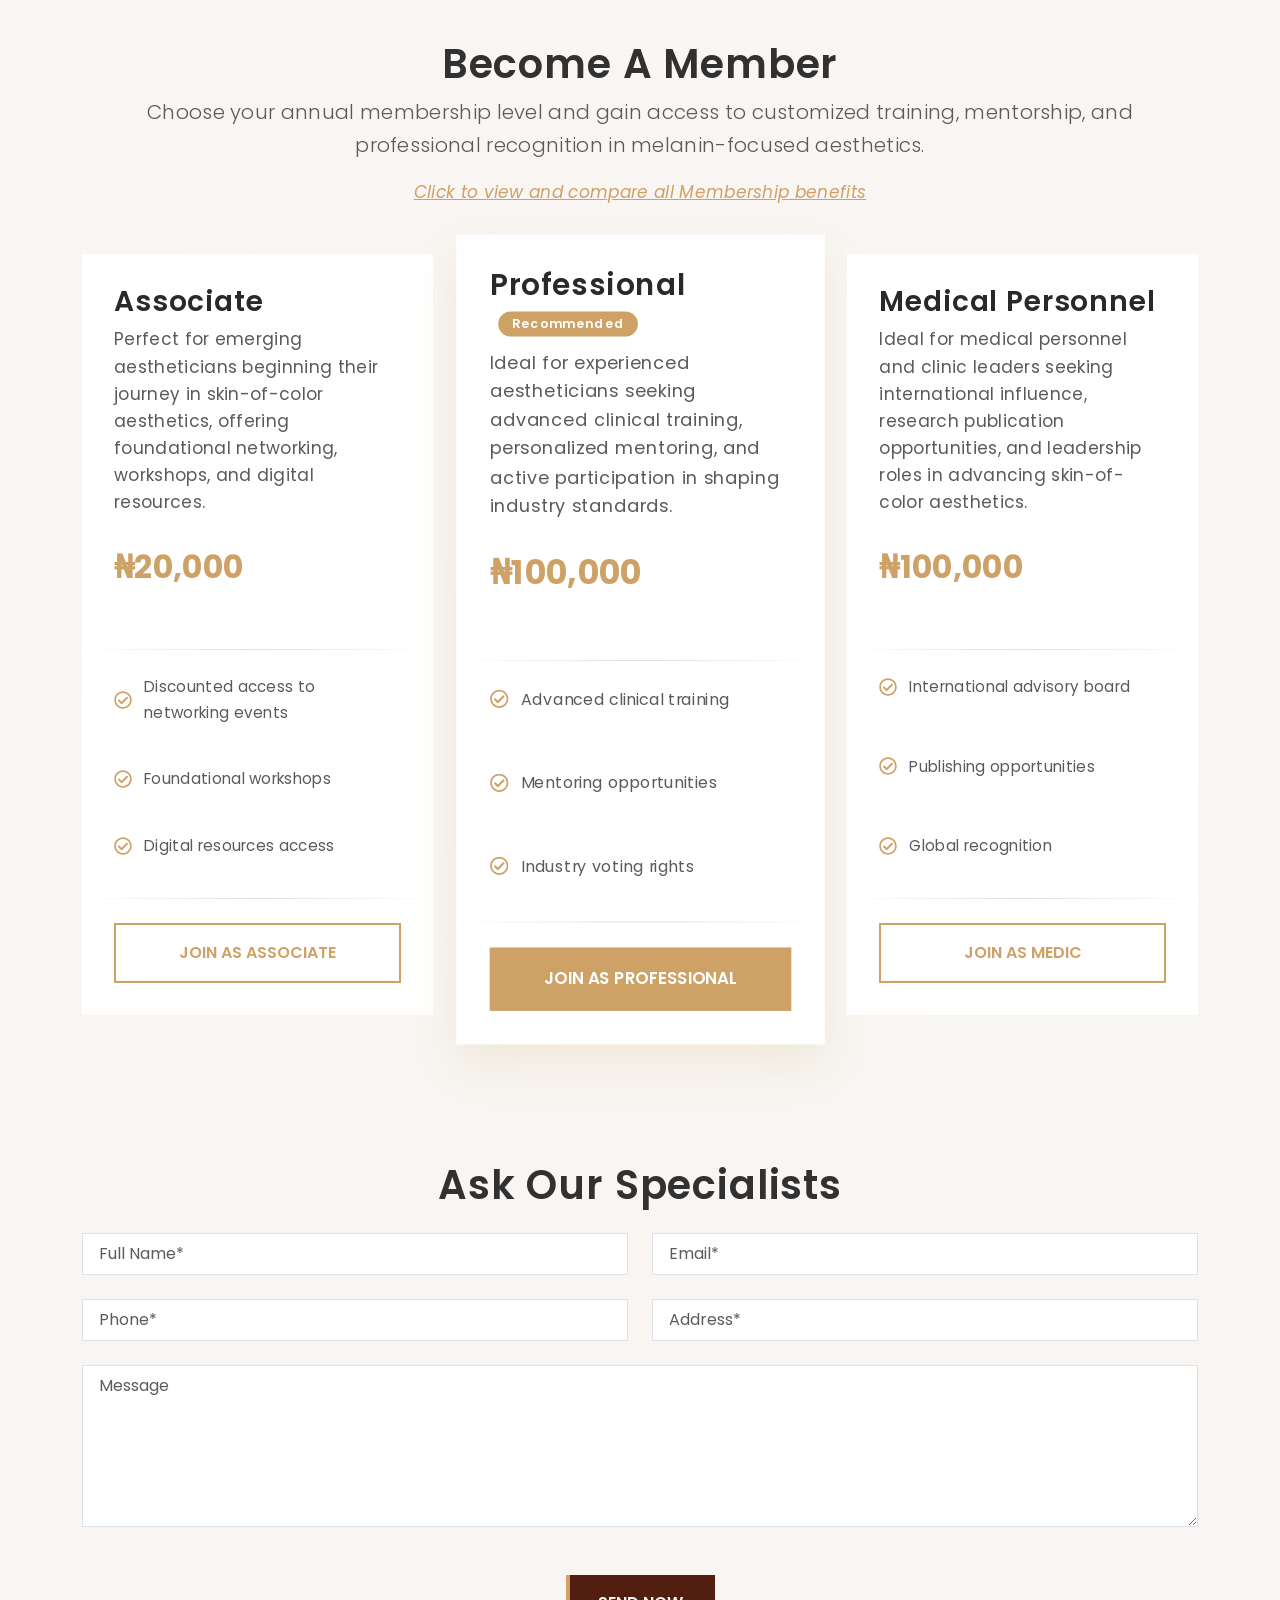
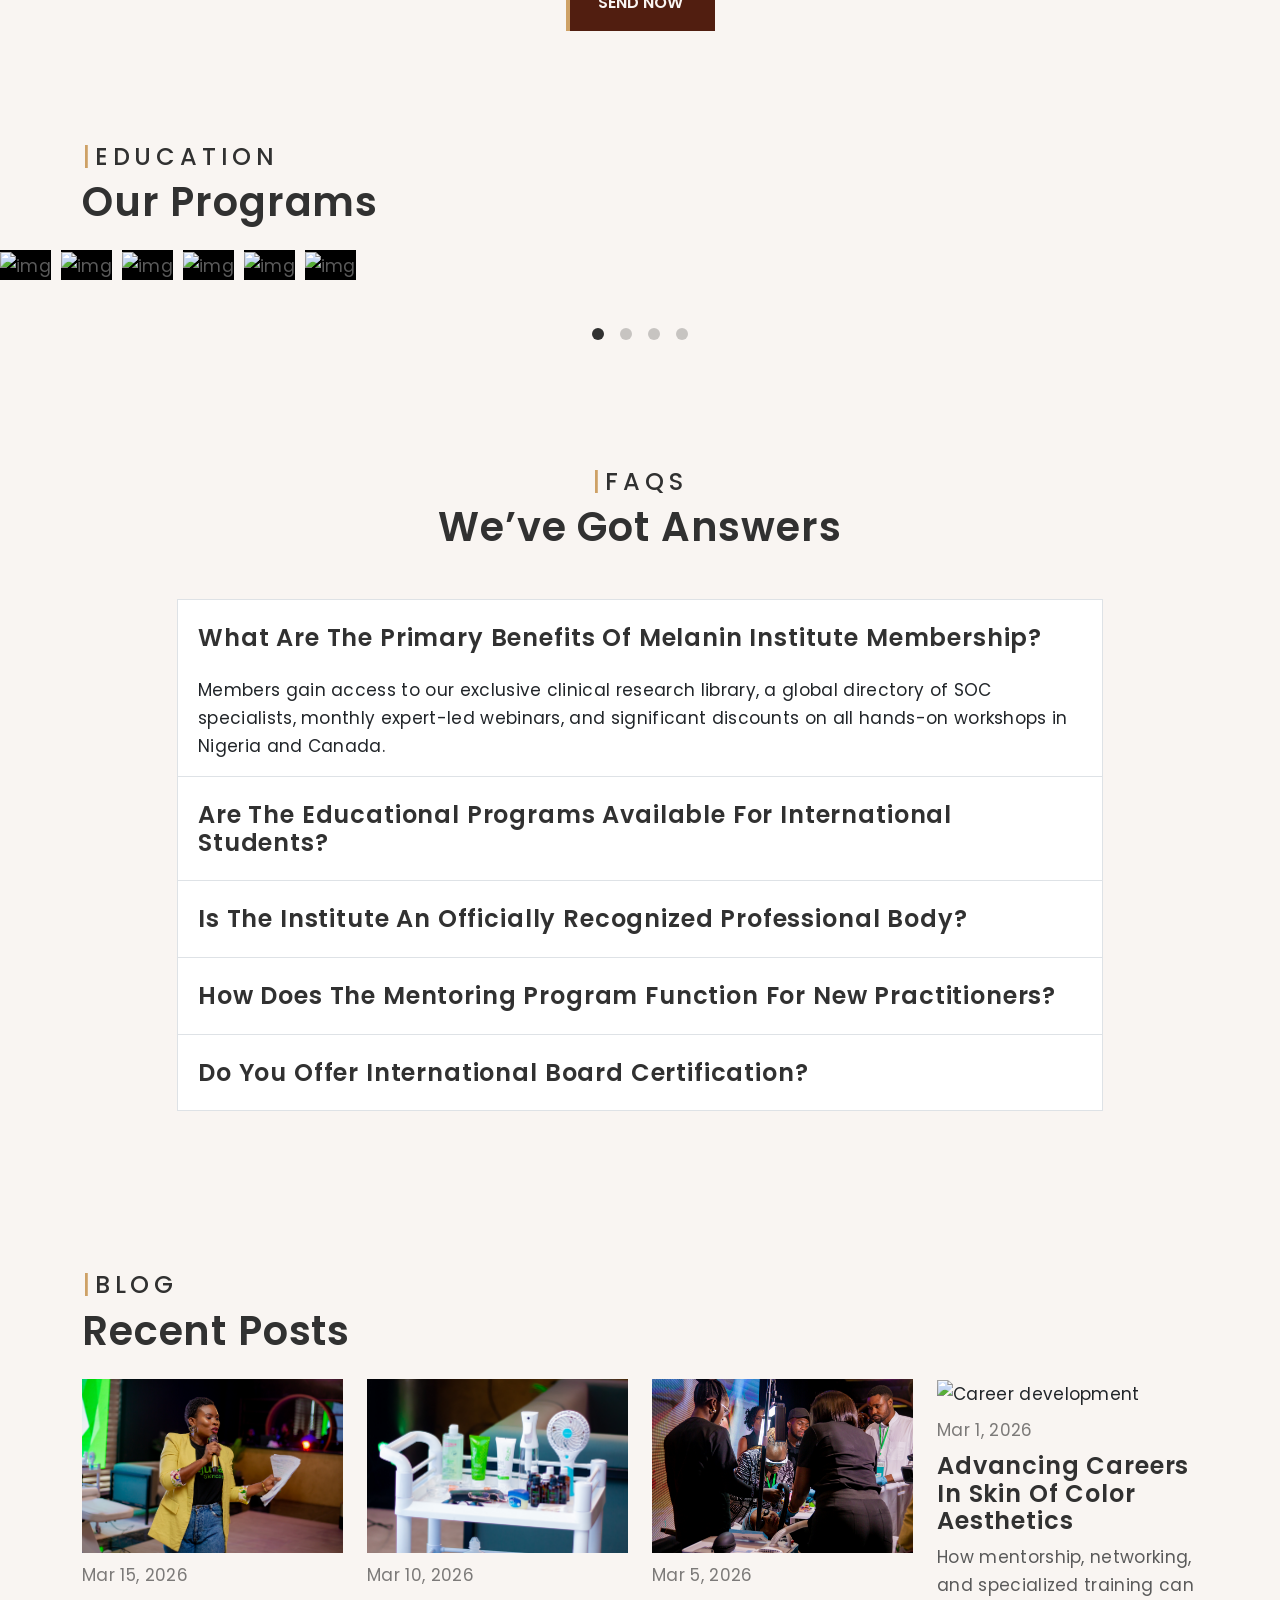
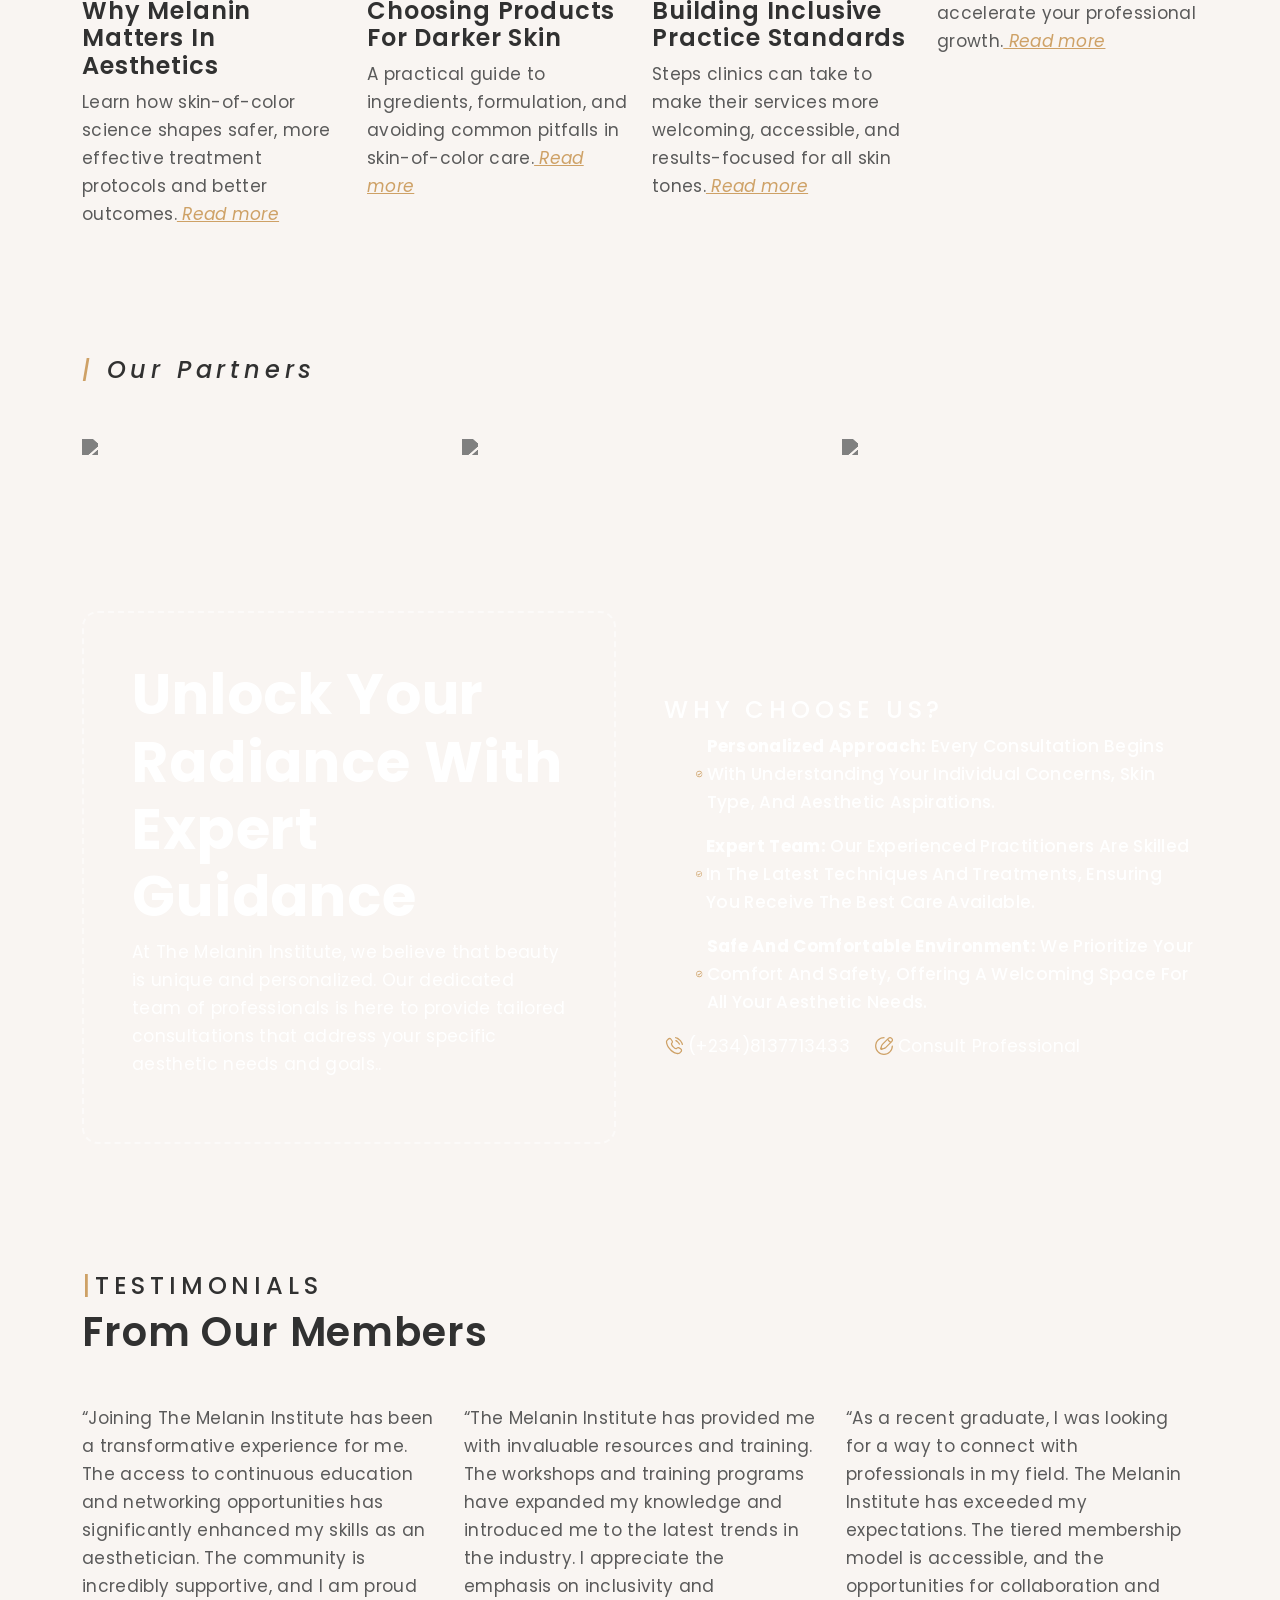
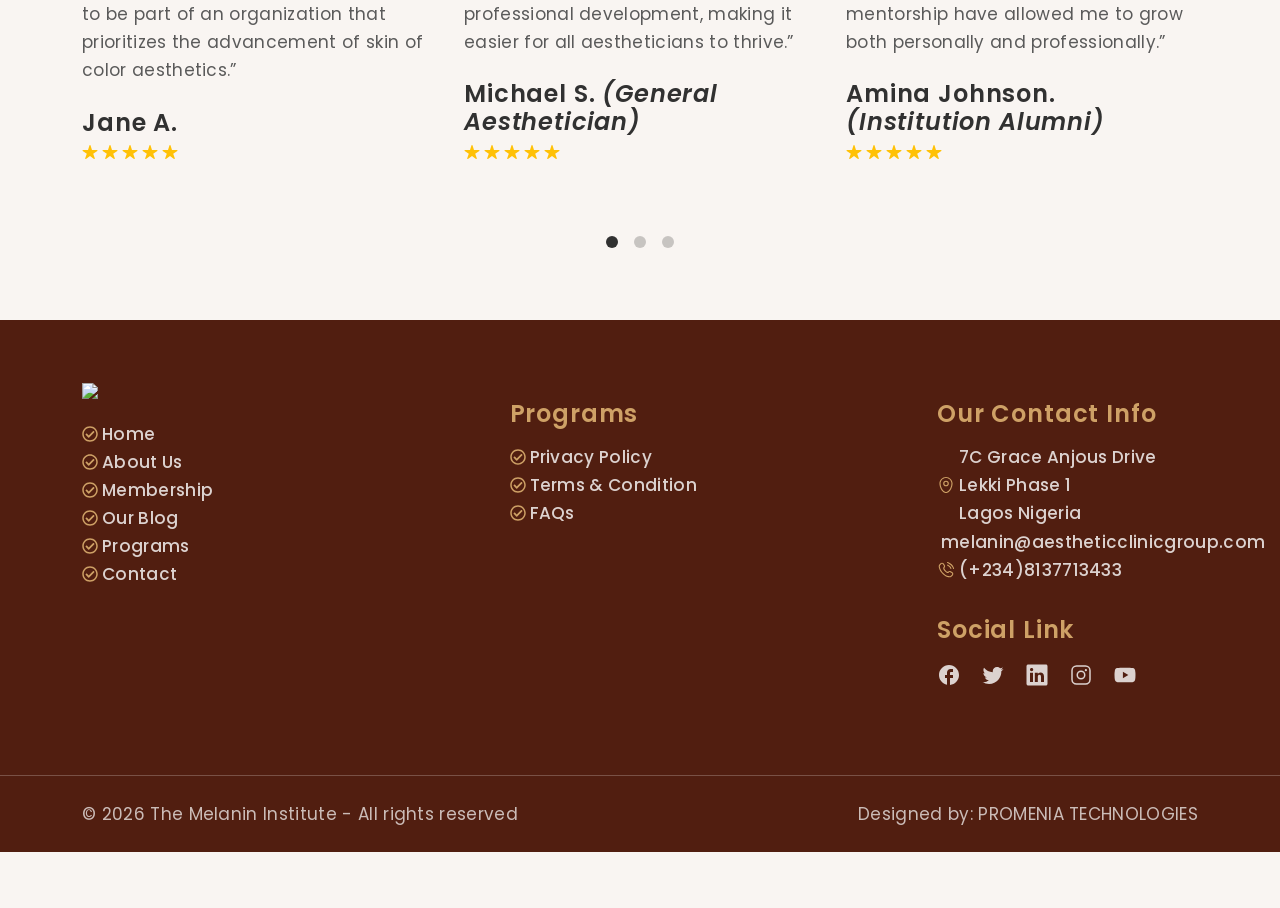
==== commit 4ec92f4c: "Update phone numbers in index.html" ====
--- a/index.html
+++ b/index.html
@@ -310,7 +310,7 @@
             <li class="phone text-black fw-medium text-capitalize d-flex align-items-center ms-4">
               <svg class="text-primary me-1" width="20" height="20">
                 <use xlink:href="#phone"></use>
-              </svg> call: (+234)8085608462
+              </svg> call: (+234)8137713433
             </li>
             <li class="time text-black fw-medium d-flex align-items-center ms-4">
               <svg class="text-primary me-1" width="20" height="20">
@@ -927,7 +927,7 @@
             <li class="phone text-white text-capitalize d-flex align-items-center me-4">
               <svg class="text-primary me-1" width="20" height="20">
                 <use xlink:href="#phone"></use>
-              </svg> (+234)8085608462
+              </svg> (+234)8137713433
             </li>
             <li class="time text-white text-capitalize d-flex align-items-center me-4">
               <svg class="text-primary me-1" width="20" height="20">
@@ -1198,7 +1198,7 @@
               <li class="fw-medium text-capitalize d-flex align-items-center">
                 <svg class="text-primary me-1" width="18" height="18">
                   <use xlink:href="#phone"></use>
-                </svg><a href="#"> (+234)8085608462</a>
+                </svg><a href="#"> (+234)8137713433</a>
               </li>
             </ul>
           </div>
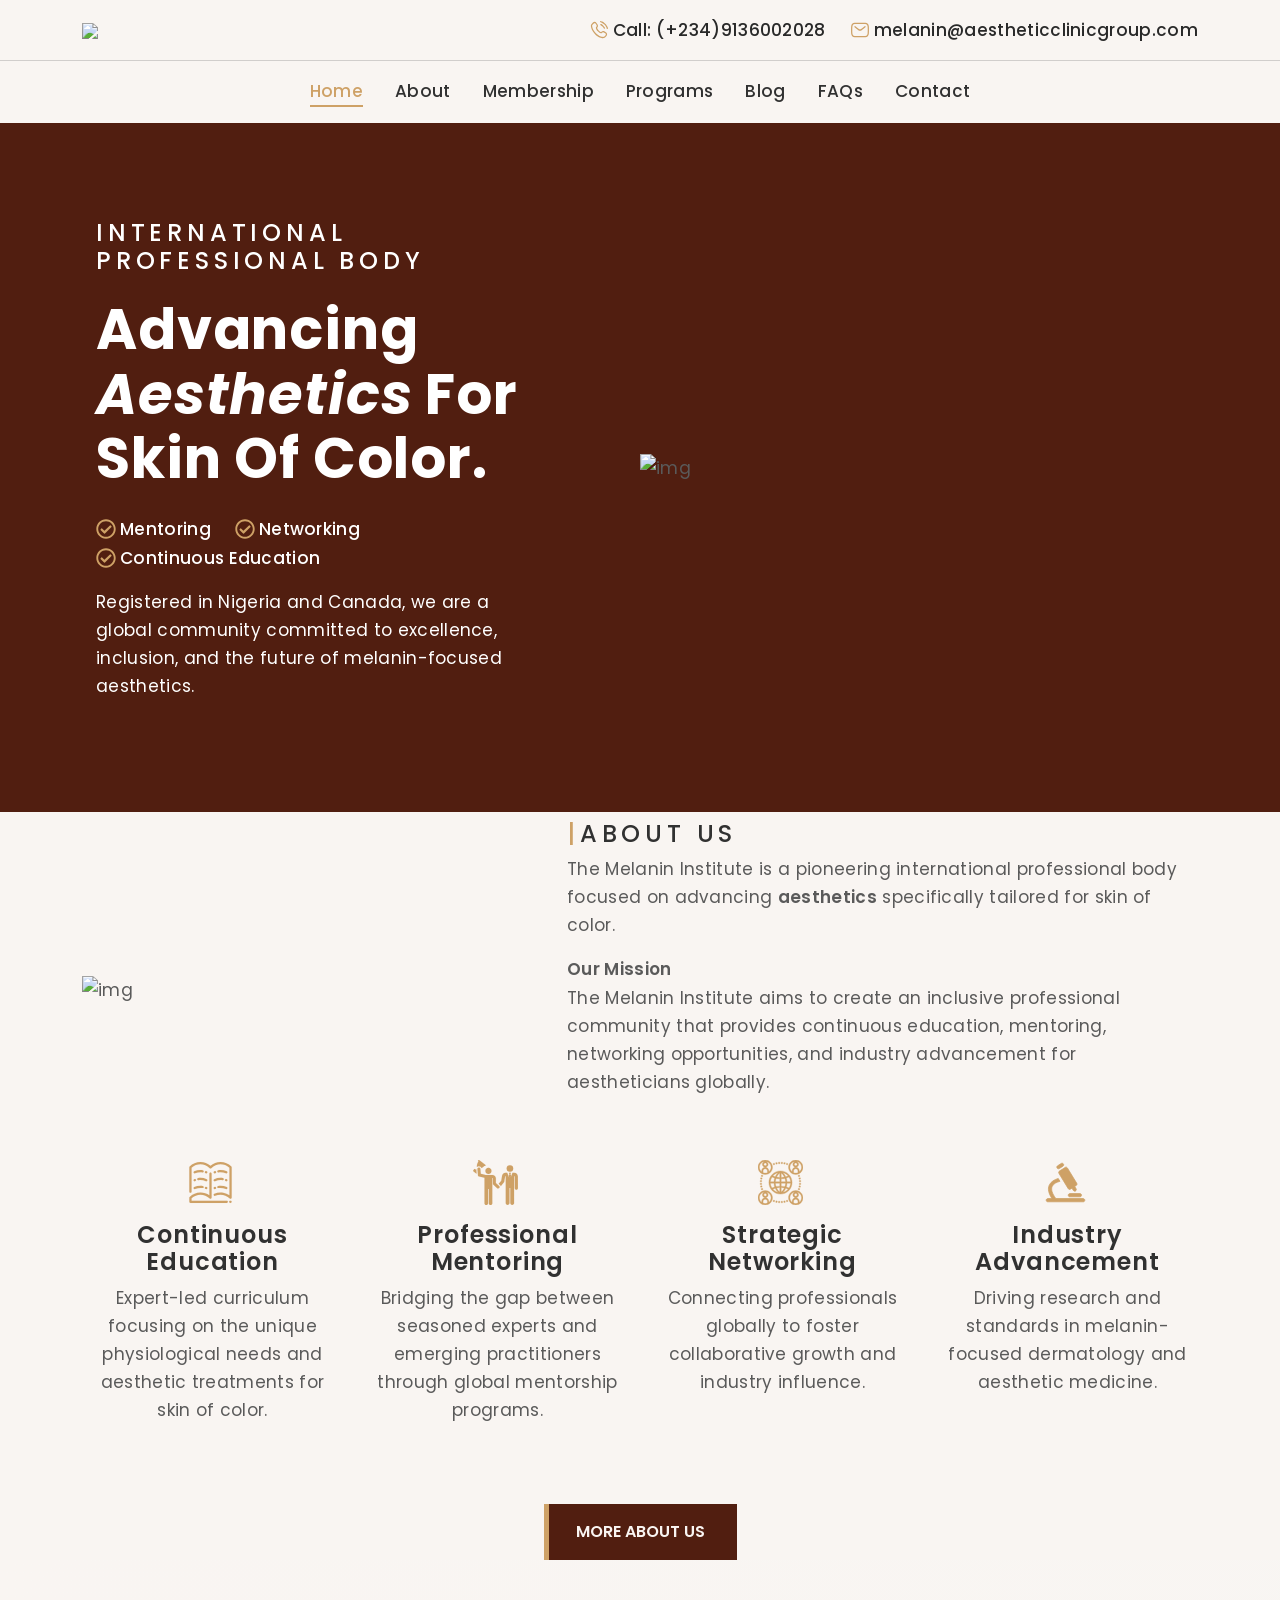
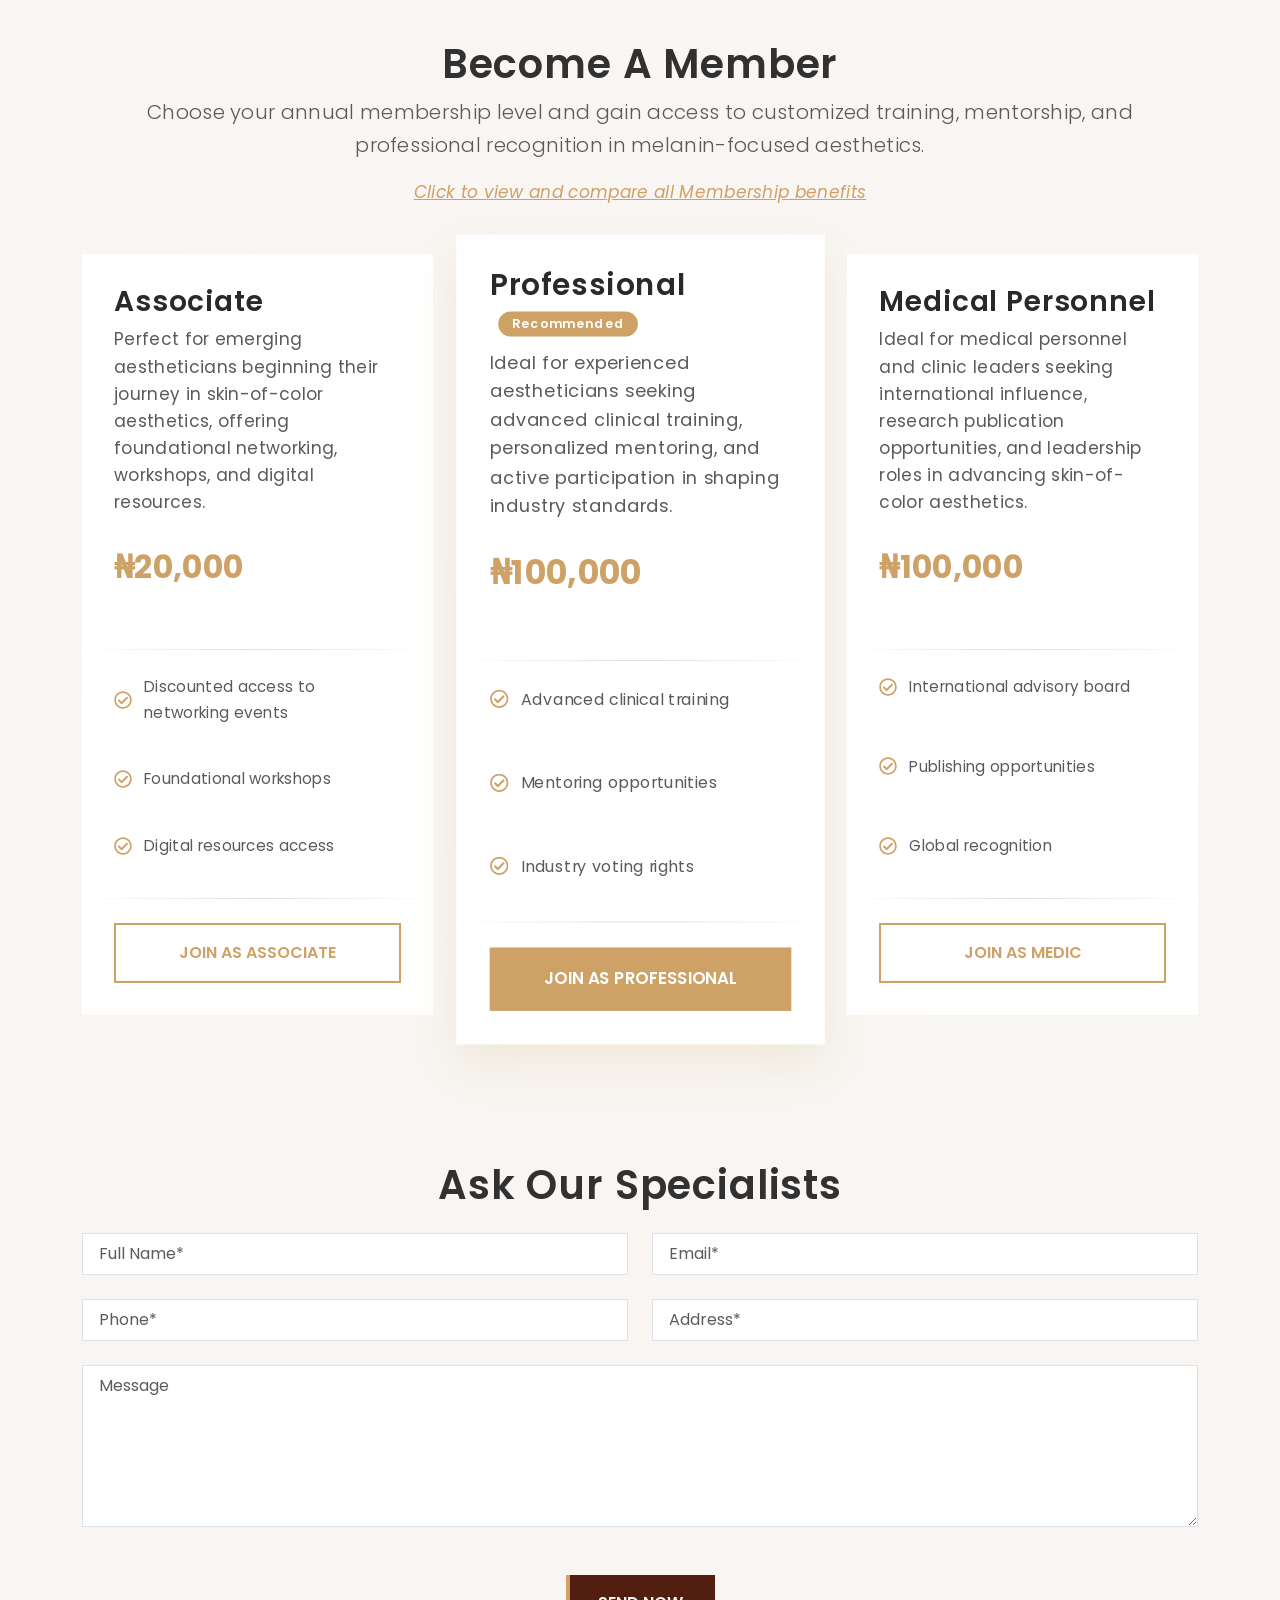
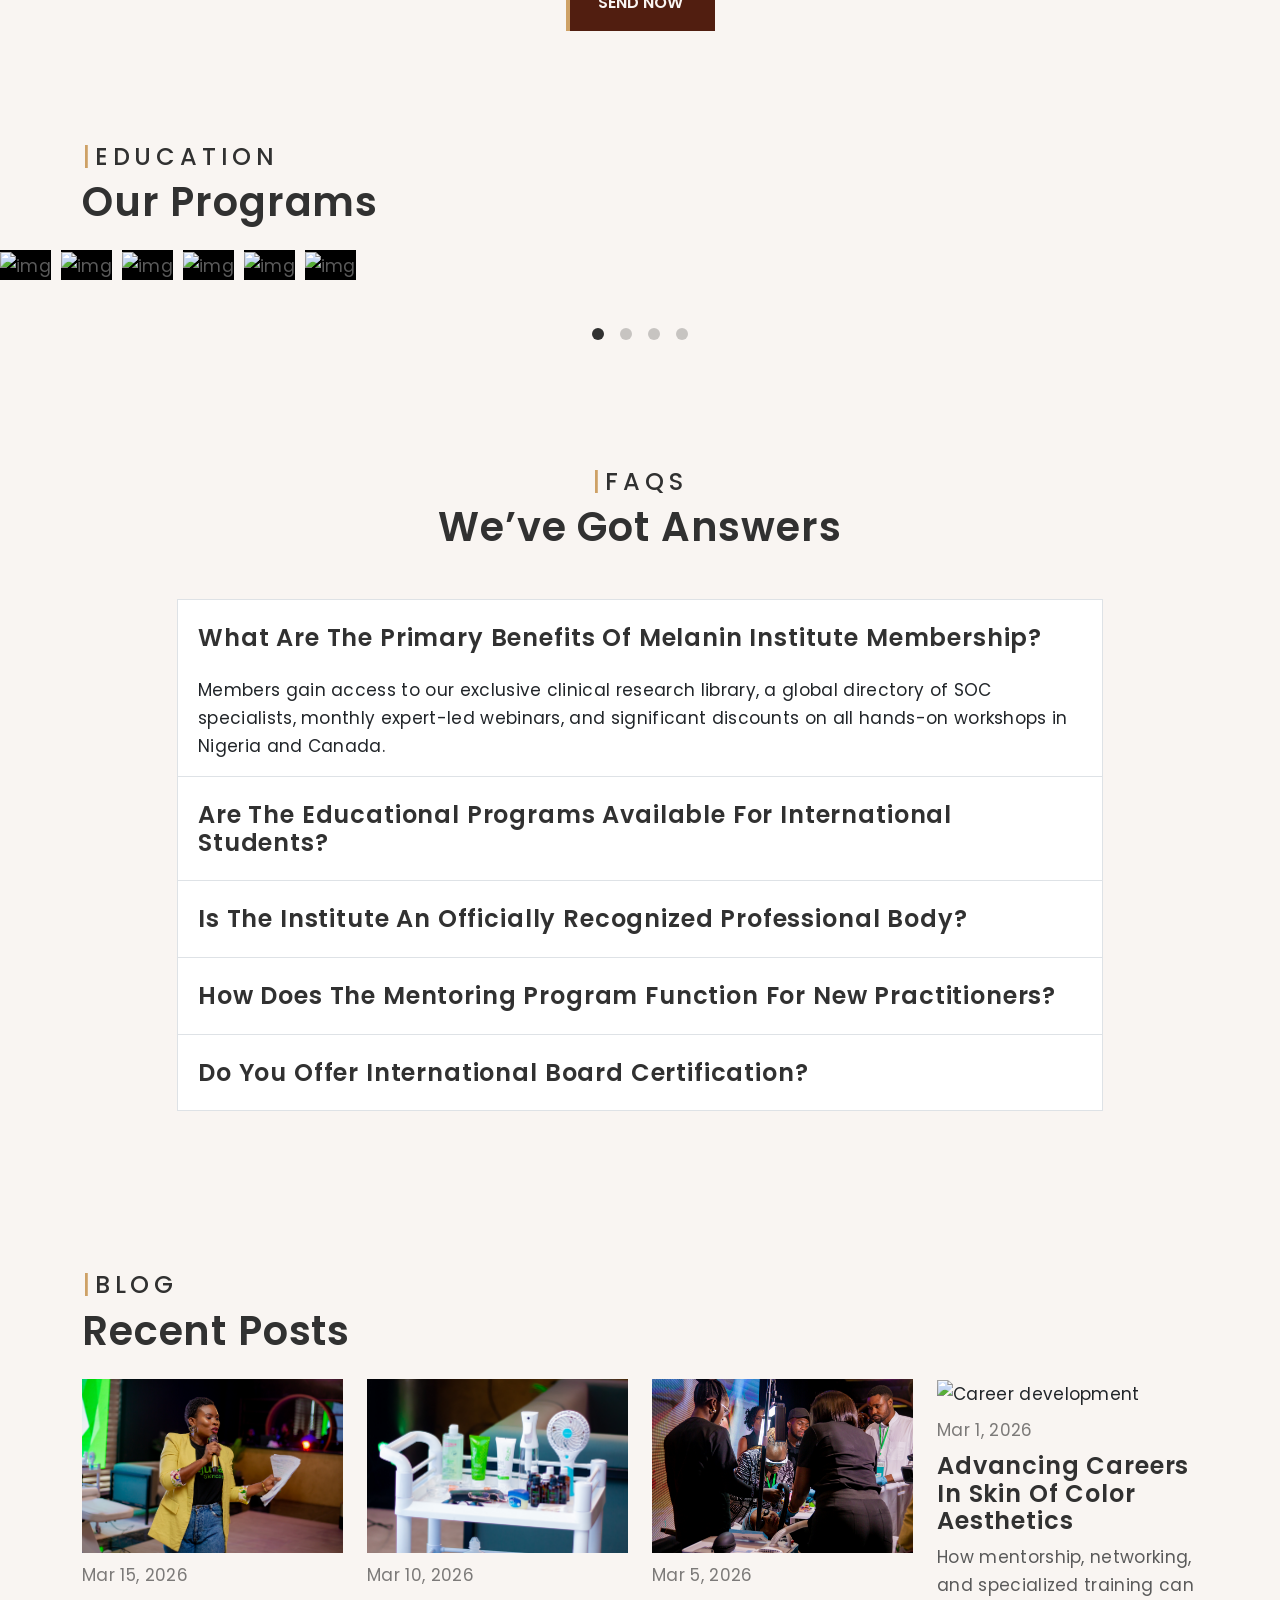
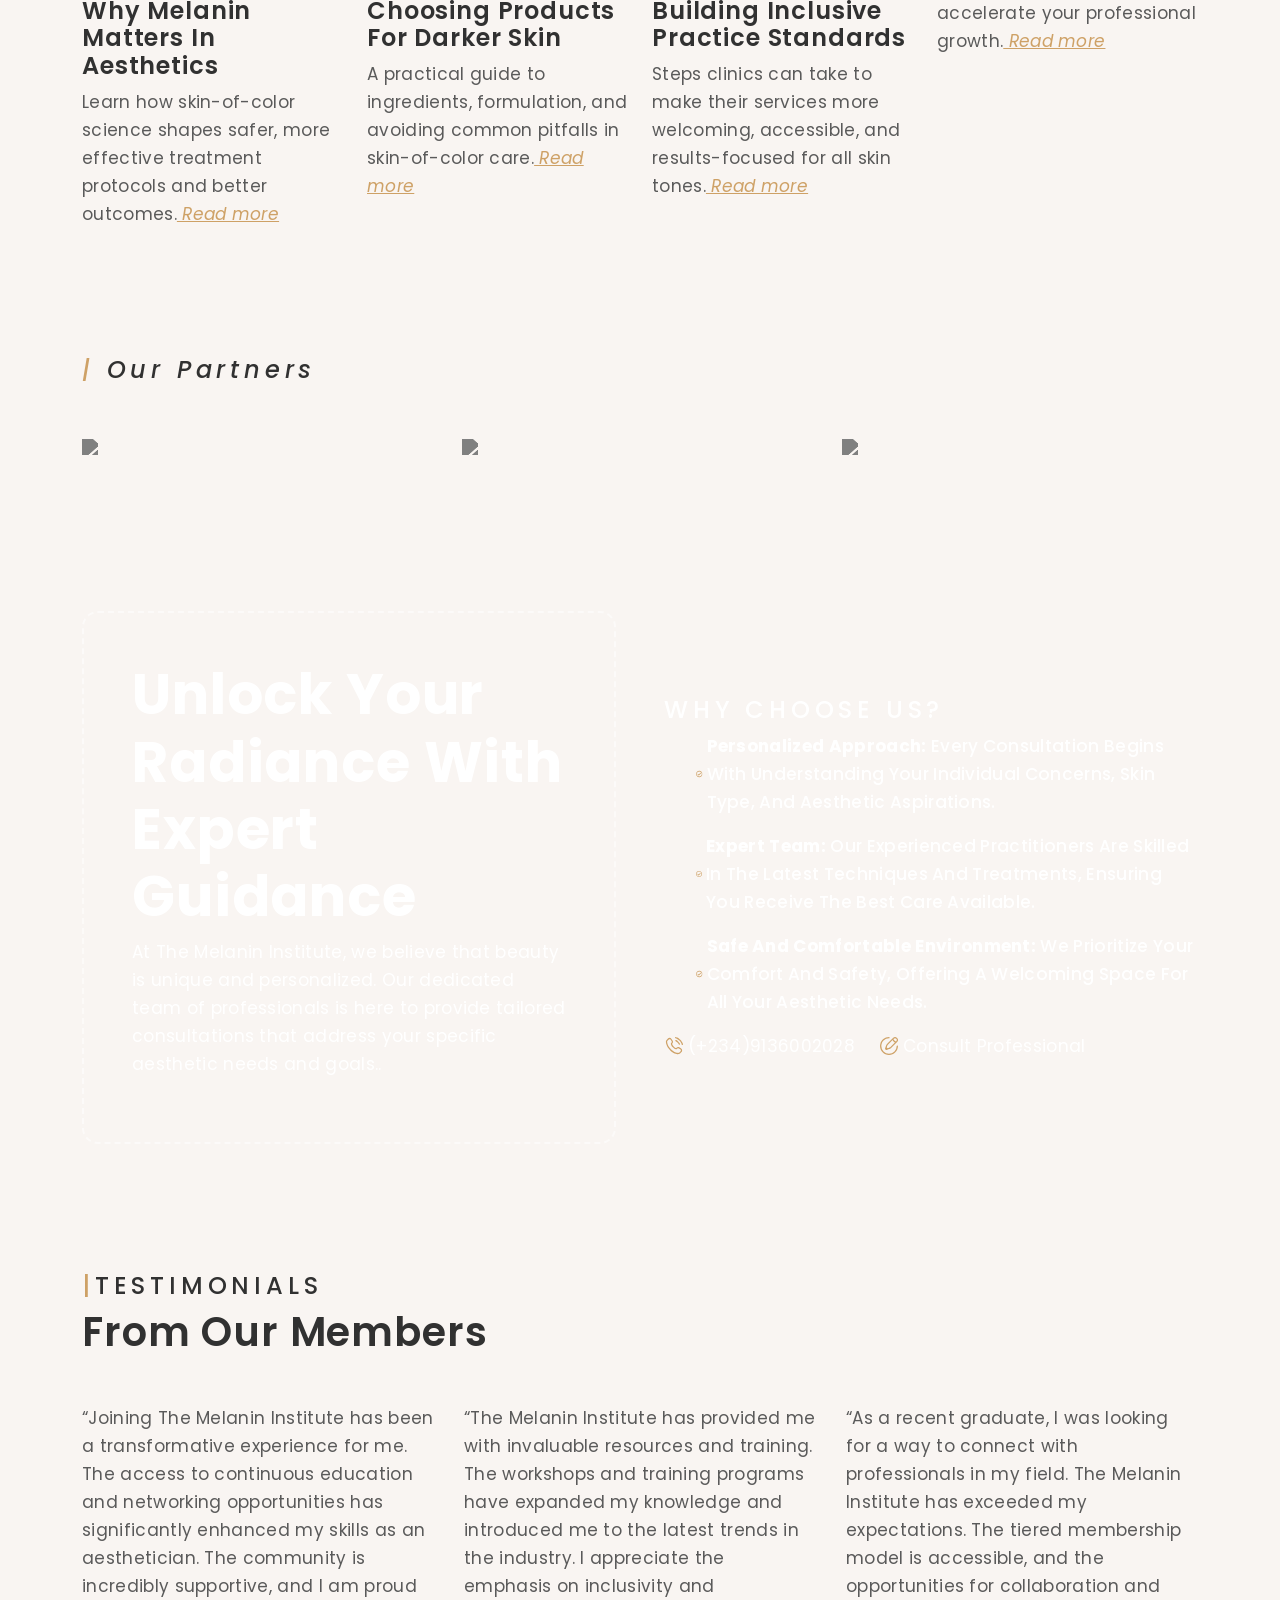
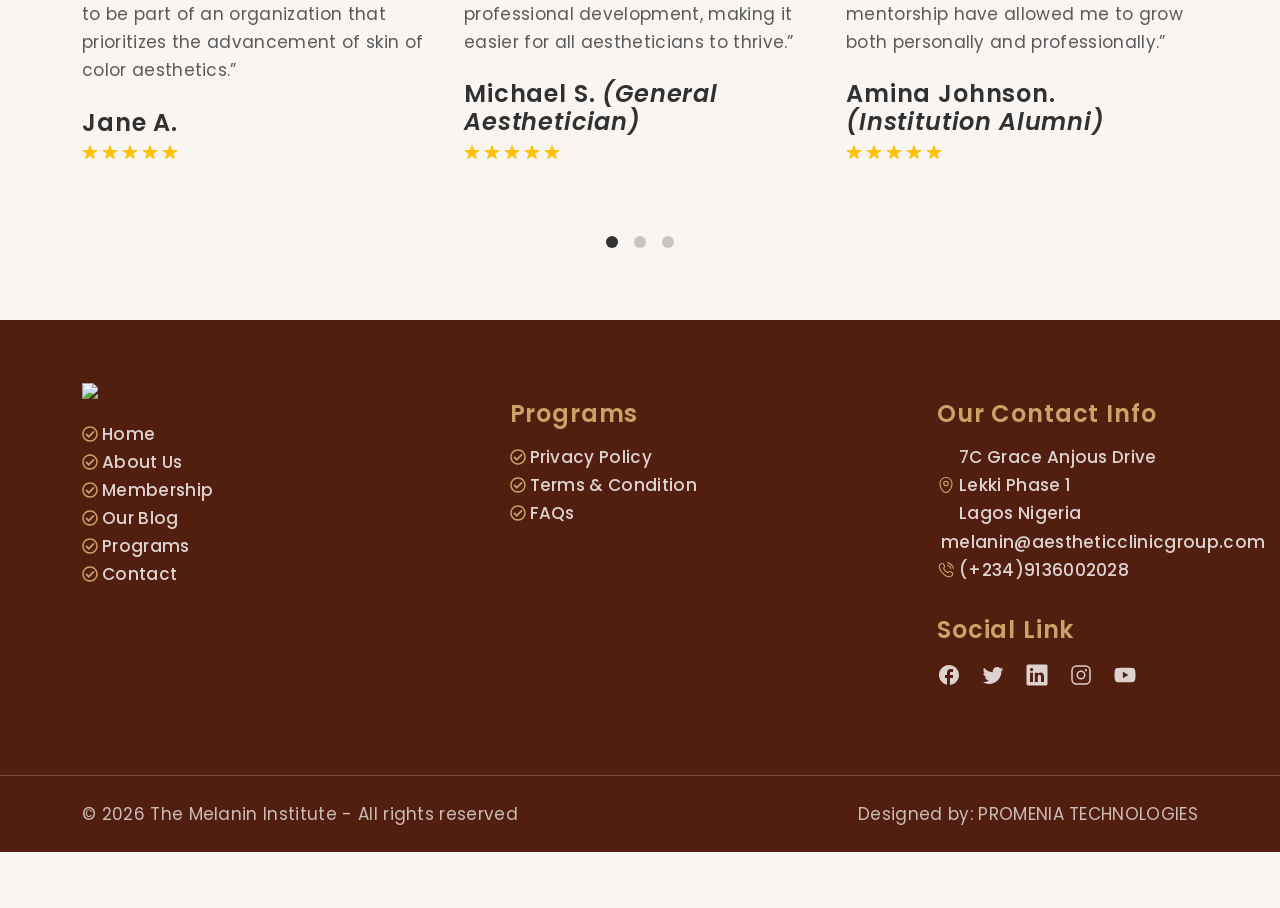
==== commit ba1ea69d: "updated phone number" ====
--- a/index.html
+++ b/index.html
@@ -310,7 +310,7 @@
             <li class="phone text-black fw-medium text-capitalize d-flex align-items-center ms-4">
               <svg class="text-primary me-1" width="20" height="20">
                 <use xlink:href="#phone"></use>
-              </svg> call: (+234)8137713433
+              </svg> call: (+234)9136002028
             </li>
             <li class="time text-black fw-medium d-flex align-items-center ms-4">
               <svg class="text-primary me-1" width="20" height="20">
@@ -927,7 +927,7 @@
             <li class="phone text-white text-capitalize d-flex align-items-center me-4">
               <svg class="text-primary me-1" width="20" height="20">
                 <use xlink:href="#phone"></use>
-              </svg> (+234)8137713433
+              </svg> (+234)9136002028
             </li>
             <li class="time text-white text-capitalize d-flex align-items-center me-4">
               <svg class="text-primary me-1" width="20" height="20">
@@ -1198,7 +1198,7 @@
               <li class="fw-medium text-capitalize d-flex align-items-center">
                 <svg class="text-primary me-1" width="18" height="18">
                   <use xlink:href="#phone"></use>
-                </svg><a href="#"> (+234)8137713433</a>
+                </svg><a href="#"> (+234)9136002028</a>
               </li>
             </ul>
           </div>
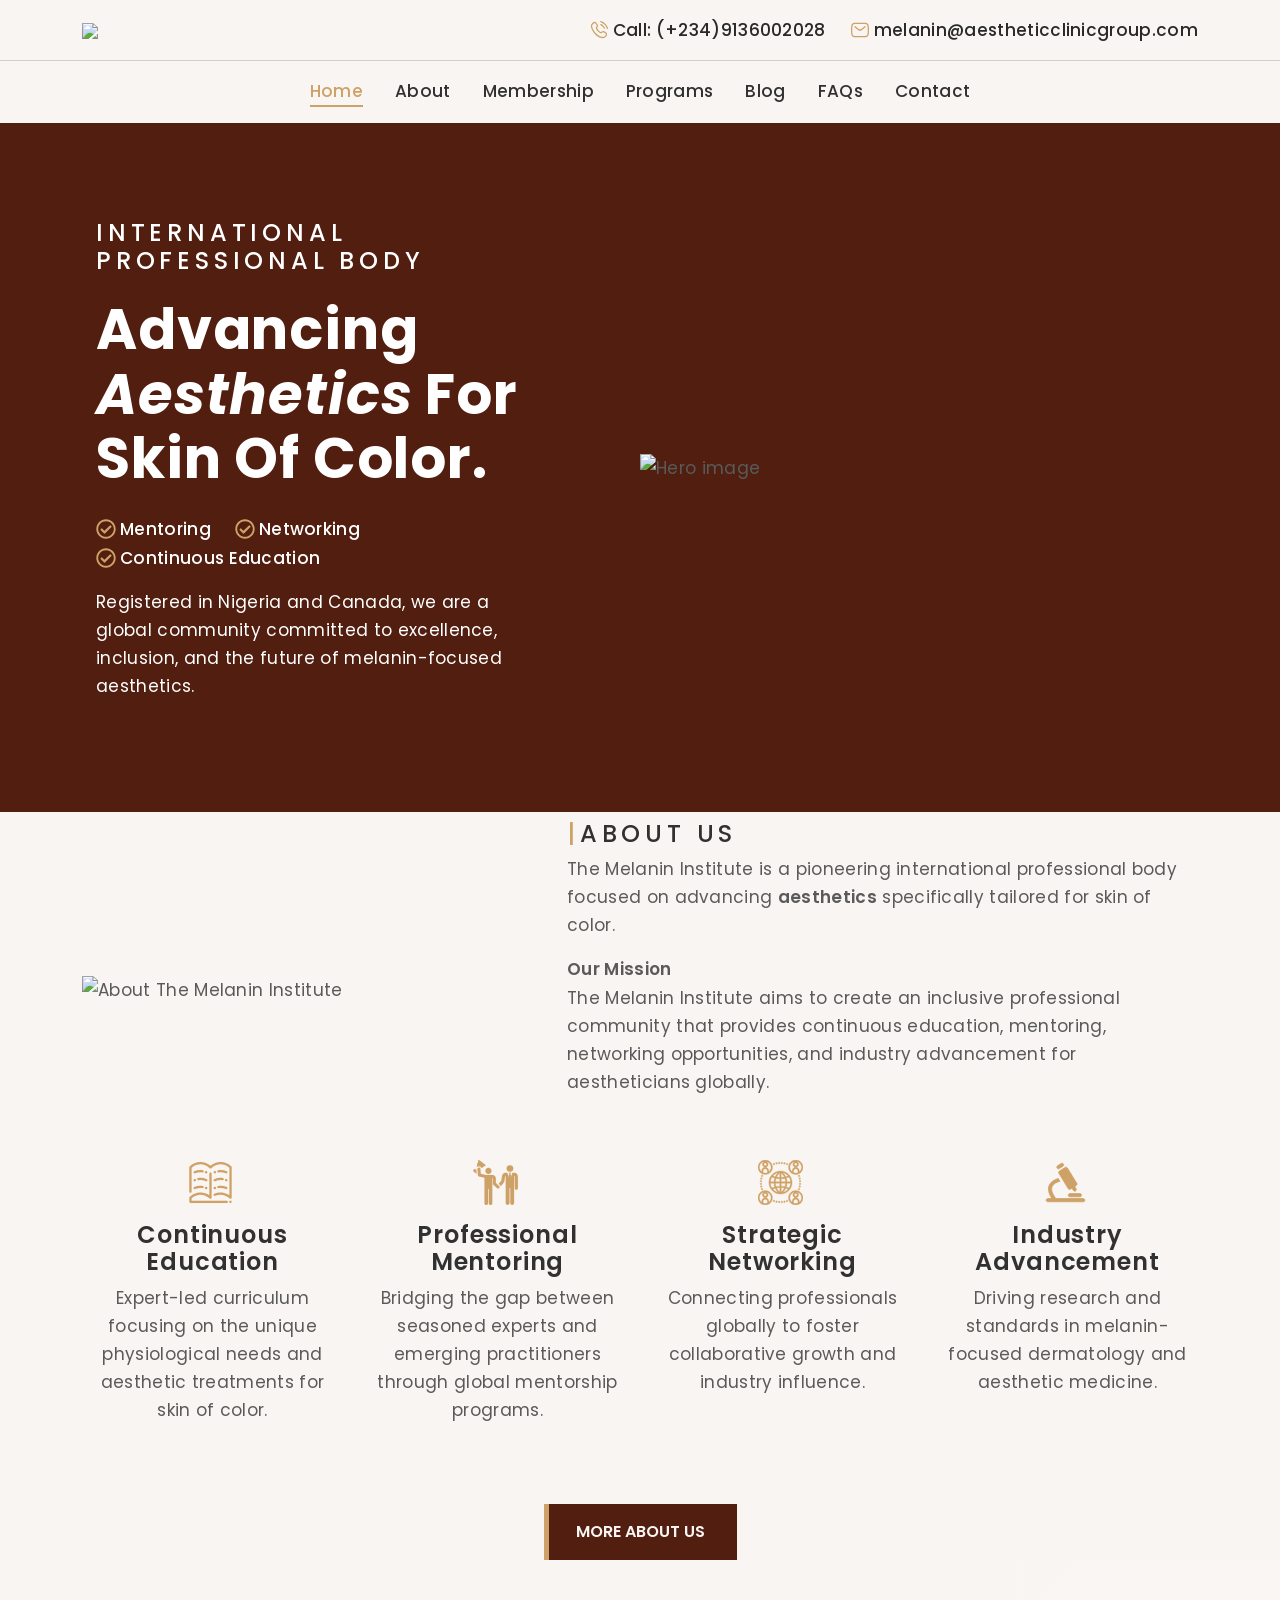
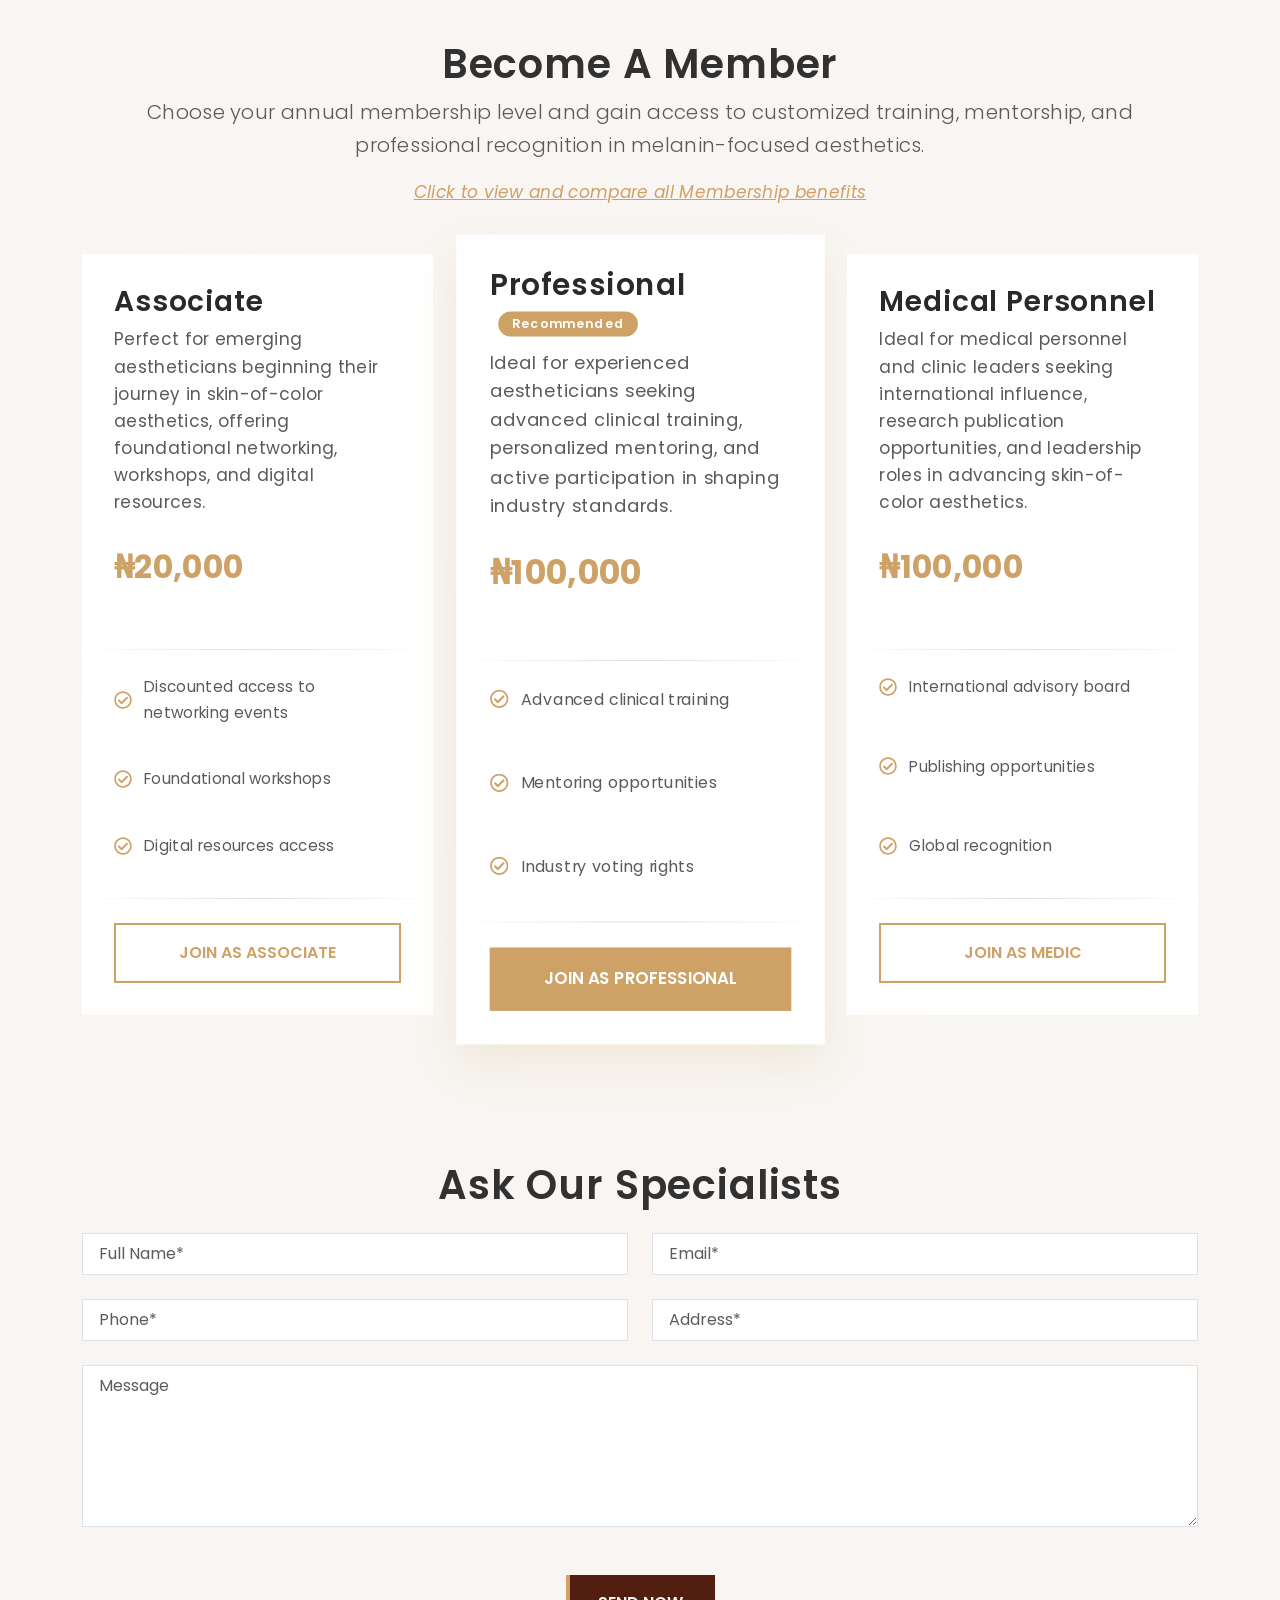
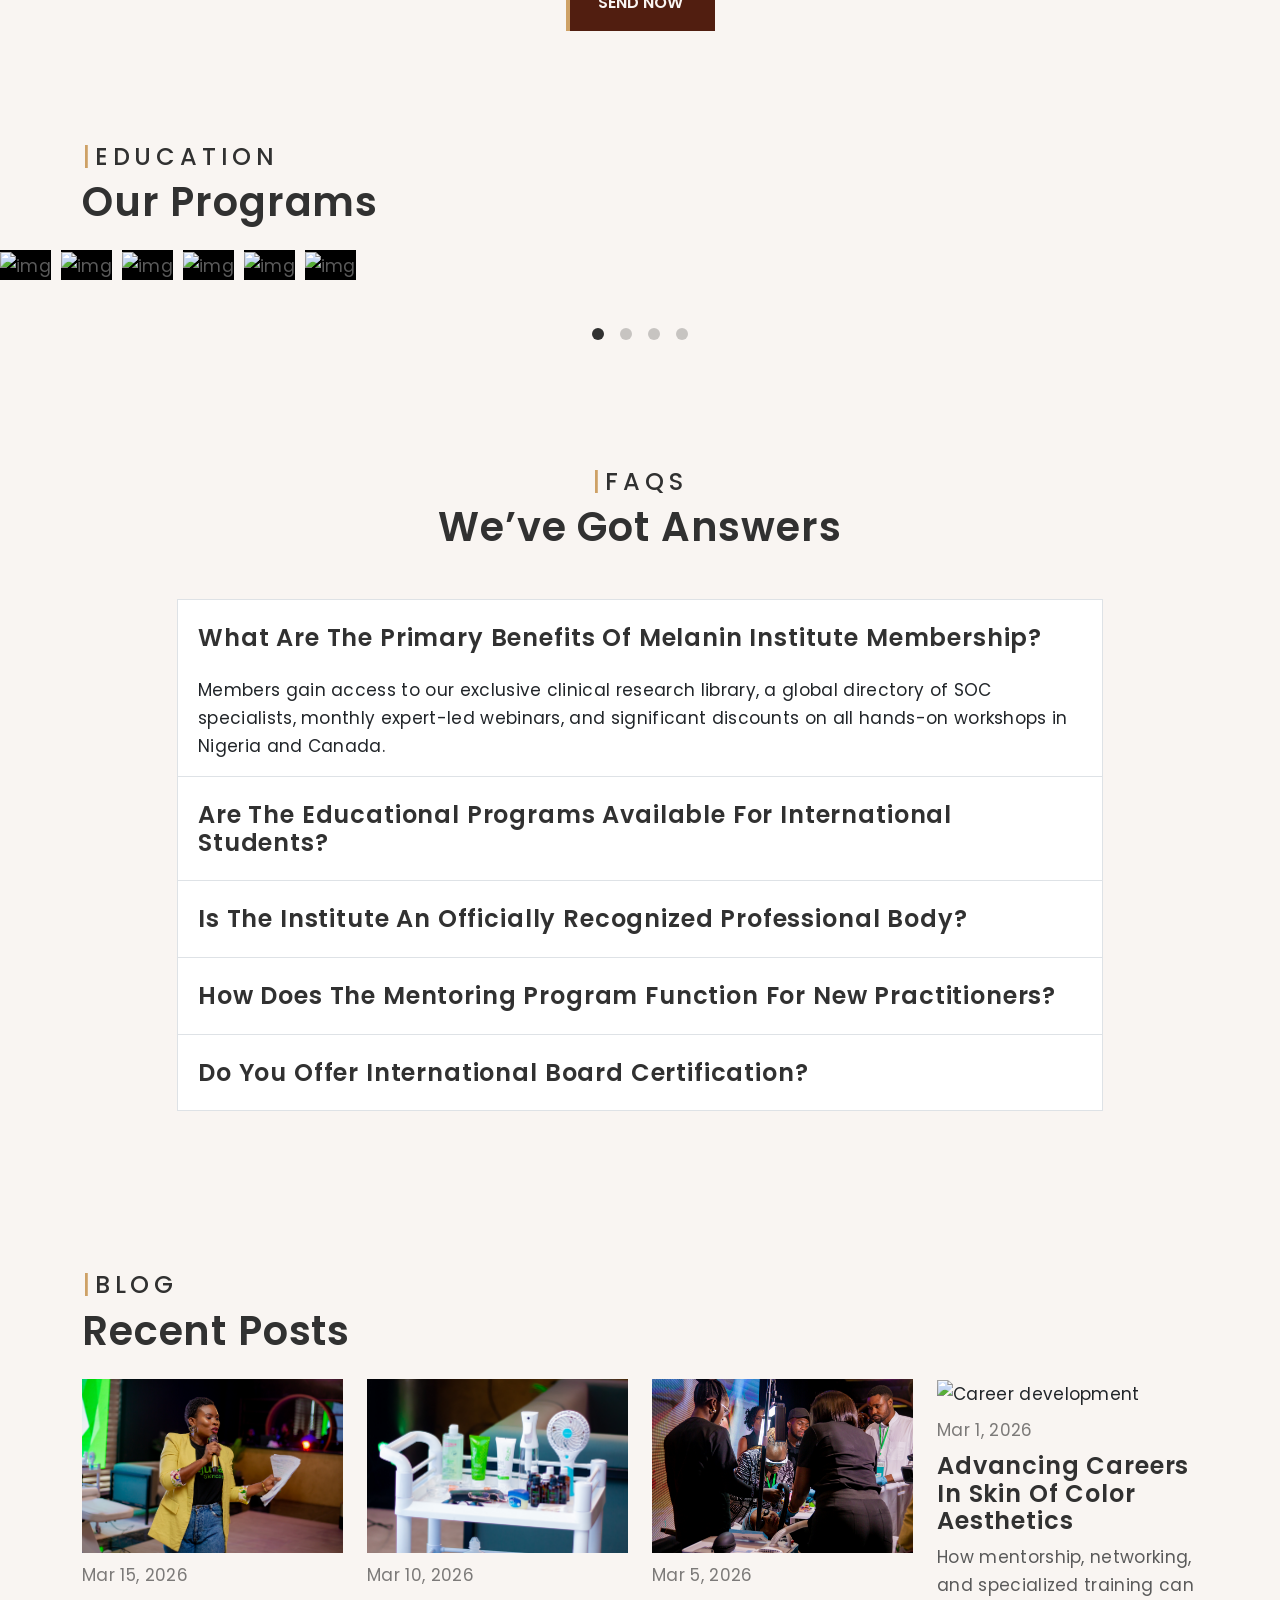
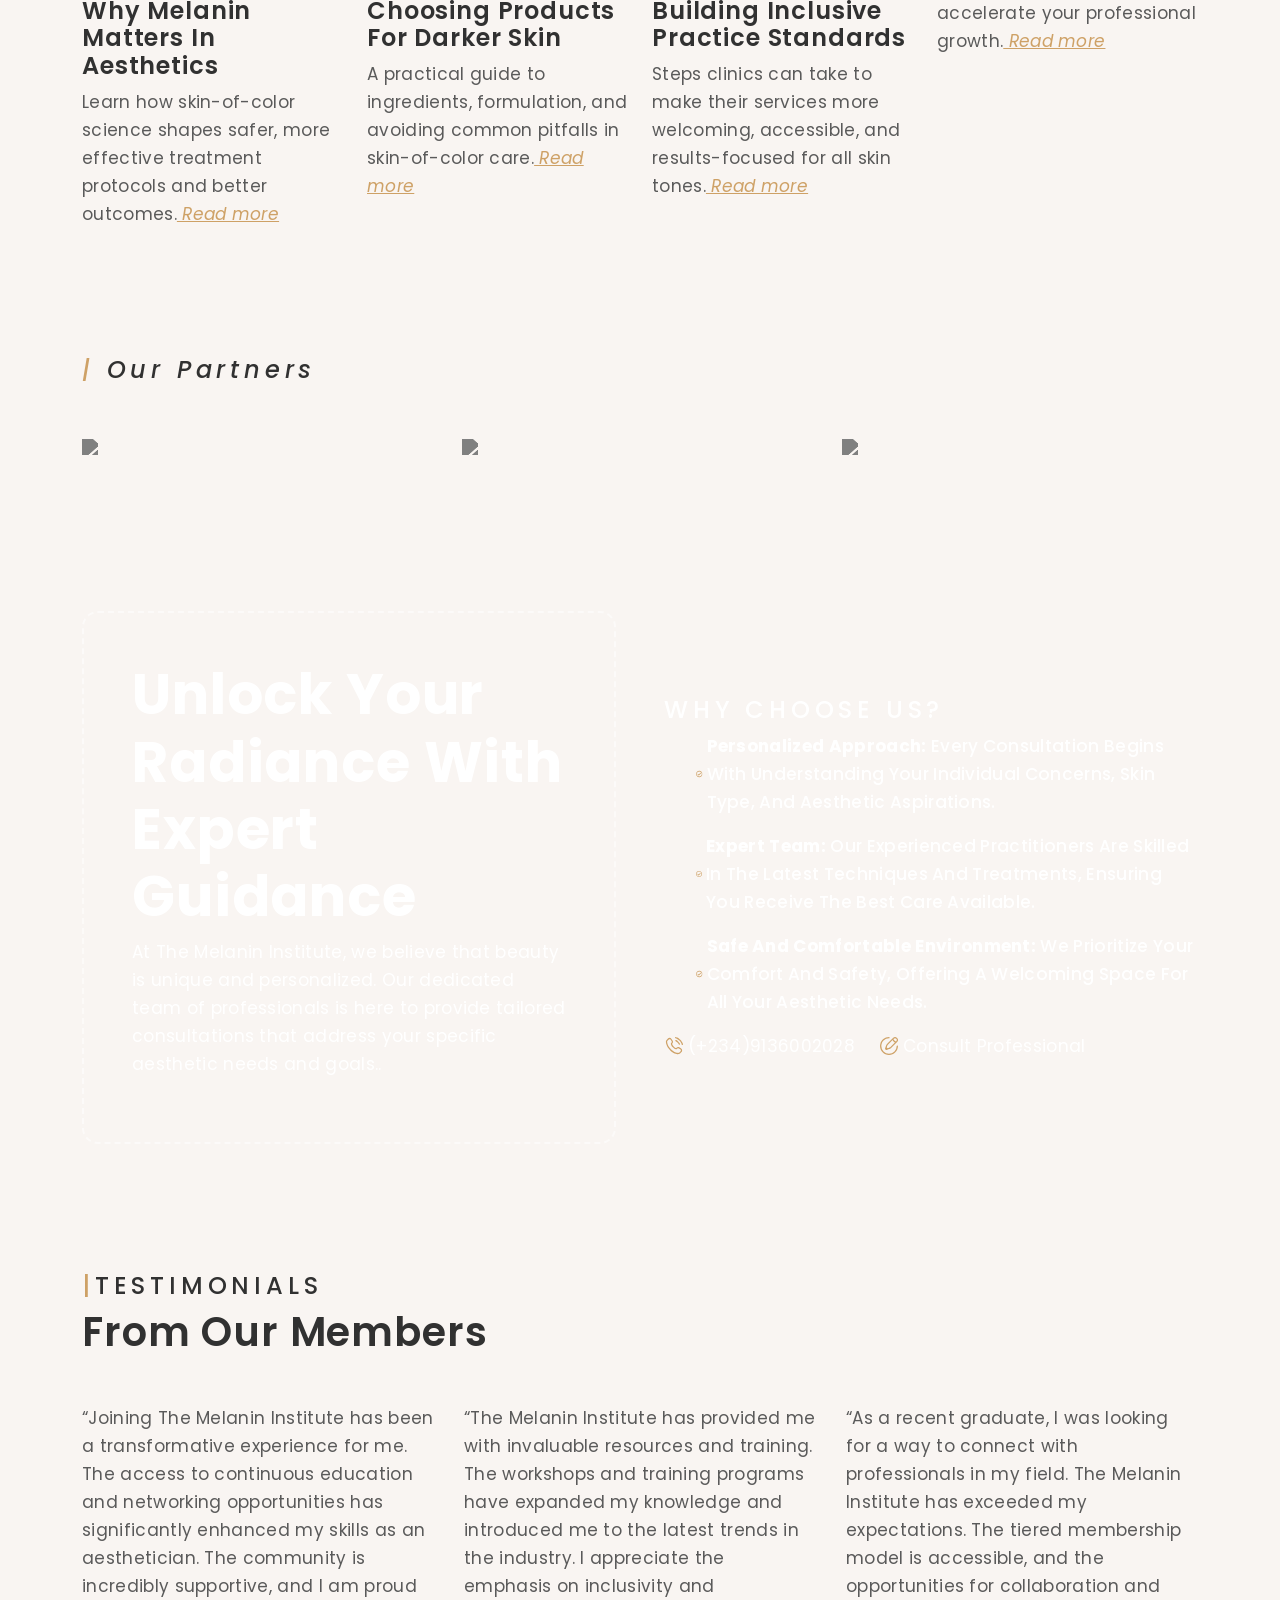
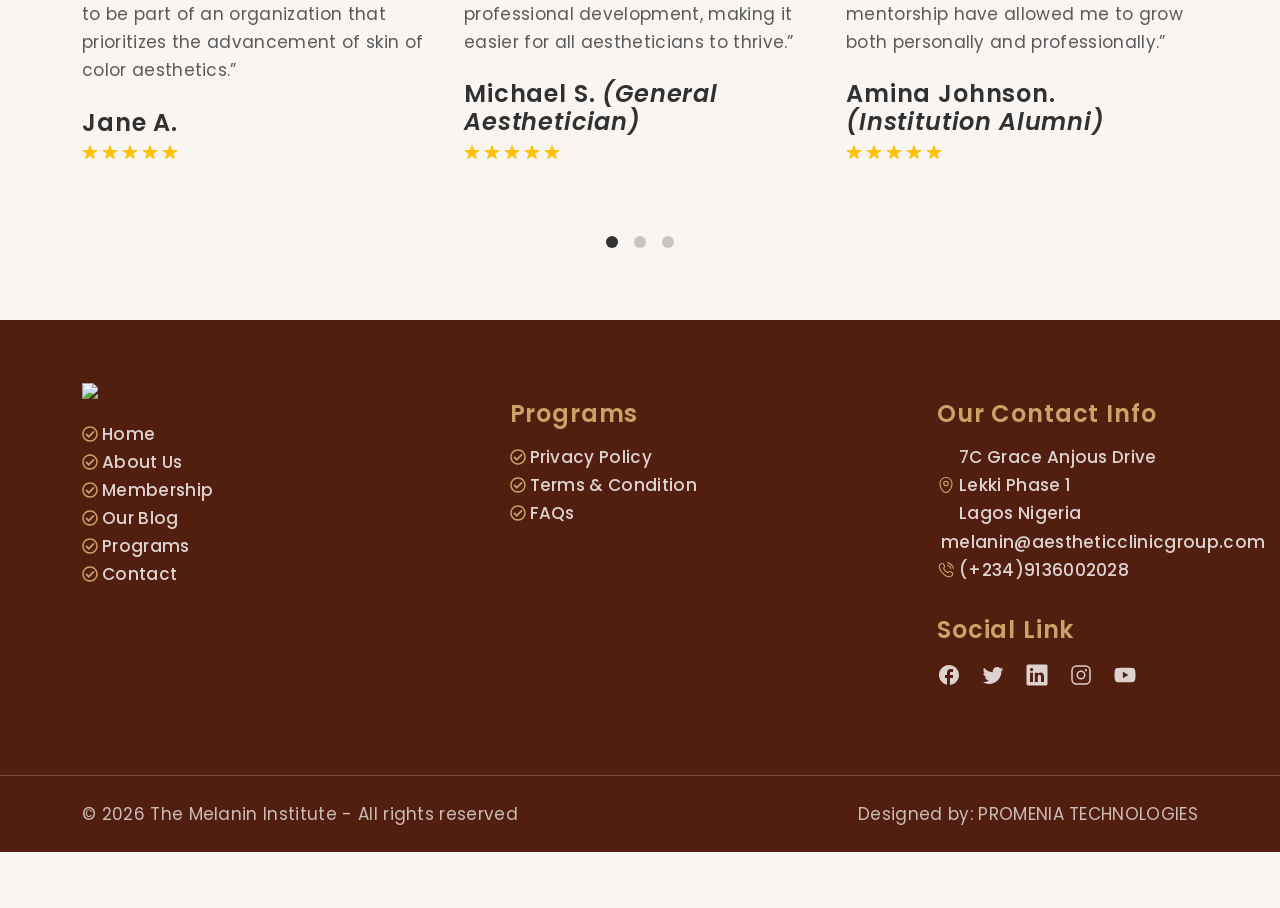
==== commit dc33154f: "Fix resource paths in index.html for consistent loading" ====
--- a/index.html
+++ b/index.html
@@ -132,8 +132,8 @@
 </style>
 
 <!-- Preload Critical Resources (LCP + Fonts) -->
-<link rel="preload" href="images/Hero1.png" as="image" fetchpriority="high">
-<link rel="preload" href="images/logo_new.png" as="image" fetchpriority="high">
+<link rel="preload" href="/images/Hero1.png" as="image" fetchpriority="high">
+<link rel="preload" href="/images/logo_new.png" as="image" fetchpriority="high">
 <link rel="preload" as="style" href="https://fonts.googleapis.com/css2?family=Poppins:ital,wght@0,300..700;1,400..600&display=swap">
 <link href="https://fonts.googleapis.com/css2?family=Poppins:ital,wght@0,300..700;1,400..600&display=swap" rel="stylesheet">
 <link rel="preconnect" href="https://fonts.googleapis.com" crossorigin>
@@ -141,13 +141,13 @@
 <link rel="preconnect" href="https://cdn.jsdelivr.net" crossorigin>
 
 <!-- Non-critical CSS (async/defer via media) -->
-<link rel="preload" href="css/bootstrap.min.css" as="style" onload="this.onload=null;this.rel='stylesheet'">
-<noscript><link rel="stylesheet" href="css/bootstrap.min.css"></noscript>
-<link rel="preload" href="css/vendor.css" as="style" onload="this.onload=null;this.rel='stylesheet'">
-<noscript><link rel="stylesheet" href="css/vendor.css"></noscript>
+<link rel="preload" href="/css/bootstrap.min.css" as="style" onload="this.onload=null;this.rel='stylesheet'">
+<noscript><link rel="stylesheet" href="/css/bootstrap.min.css"></noscript>
+<link rel="preload" href="/css/vendor.css" as="style" onload="this.onload=null;this.rel='stylesheet'">
+<noscript><link rel="stylesheet" href="/css/vendor.css"></noscript>
 <link rel="stylesheet" href="https://cdn.jsdelivr.net/npm/swiper@9/swiper-bundle.min.css" media="print" onload="this.media='all'">
-<link rel="stylesheet" href="style.css" media="print" onload="this.media='all'">
-<link rel="icon" type="image/png" href="images/favicon.png"><link href="https://unpkg.com/aos@2.3.1/dist/aos.css" rel="stylesheet">
+<link rel="stylesheet" href="/style.css" media="print" onload="this.media='all'">
+<link rel="icon" type="image/png" href="/images/favicon.png"><link href="https://unpkg.com/aos@2.3.1/dist/aos.css" rel="stylesheet">
 </head>
 
 <body>
@@ -304,7 +304,7 @@
       <div class="container">
         <div class="d-flex justify-content-between align-items-center py-3">
           <a class="navbar-brand" href="index.html">
-            <img src="images/logo_new.png" class="logo img-fluid" loading="lazy">
+<img src="/images/logo_new.png" class="logo img-fluid" loading="lazy" width="160" height="60" loading="lazy" decoding="async">
           </a>
           <ul class="info d-flex flex-wrap justify-content-end align-items-center list-unstyled m-0">
             <li class="phone text-black fw-medium text-capitalize d-flex align-items-center ms-4">
@@ -421,7 +421,7 @@
         </div>
       </div>
       <div class="col-12 col-md-6 col-lg-6" data-aos="fade-left" data-aos-delay="500">
-        <img src="images/Hero1.png" alt="img" class="img-fluid w-100" loading="lazy">
+<img src="/images/Hero1.png" alt="Hero image" class="img-fluid w-100" loading="eager" decoding="async" width="900" height="600">
       </div>
     </div>
   </section>
@@ -433,7 +433,7 @@
       <div class="row g-md-5 align-items-center">
         <div class="col-lg-5" data-aos="fade-right">
           <div class="imageblock position-relative">
-            <img class="img-fluid" src="images/About_us.png" alt="img" loading="lazy">
+<img class="img-fluid" src="/images/About_us.png" alt="About The Melanin Institute" loading="lazy" decoding="async" width="640" height="420">
          <!--   <div class="video-player position-absolute top-50 start-50 translate-middle">
               <a type="button" data-bs-toggle="modal" data-src="https://www.youtube.com/embed/W_tIumKa8VY"
                 data-bs-target="#myModal" class="play-btn position-relative">
@@ -1467,7 +1467,7 @@
           <button type="button" class="btn-close" data-bs-dismiss="modal" aria-label="Close"></button>
         </div>
         <div class="modal-body p-0">
-          <iframe src="Melanin_Institute_Benefits.html" style="width:100%; height:75vh; border:none;" title="Membership Benefits Guide"></iframe>
+<iframe src="/Melanin_Institute_Benefits.html" style="width:100%; height:75vh; border:none;" title="Membership Benefits Guide"></iframe>
         </div>
       </div>
     </div>
@@ -1480,11 +1480,11 @@
   </button>
 
   <!-- Optimized Script Loading -->
-  <script src="js/jquery-1.11.0.min.js" defer></script>
-  <script type="text/javascript" src="js/bootstrap.bundle.min.js" defer></script>
-  <script type="text/javascript" src="js/plugins.js" defer></script>
+<script src="/js/jquery-1.11.0.min.js" defer></script>
+<script type="text/javascript" src="/js/bootstrap.bundle.min.js" defer></script>
+<script type="text/javascript" src="/js/plugins.js" defer></script>
   <script src="https://cdn.jsdelivr.net/npm/swiper/swiper-bundle.min.js" defer></script>
-  <script type="text/javascript" src="js/script.js" defer></script>
+<script type="text/javascript" src="/js/script.js" defer></script>
   <script src="https://cdn.jsdelivr.net/npm/emailjs-com@2/dist/email.min.js"></script>
   <script src="https://code.iconify.design/iconify-icon/1.0.7/iconify-icon.min.js" async></script>
 
